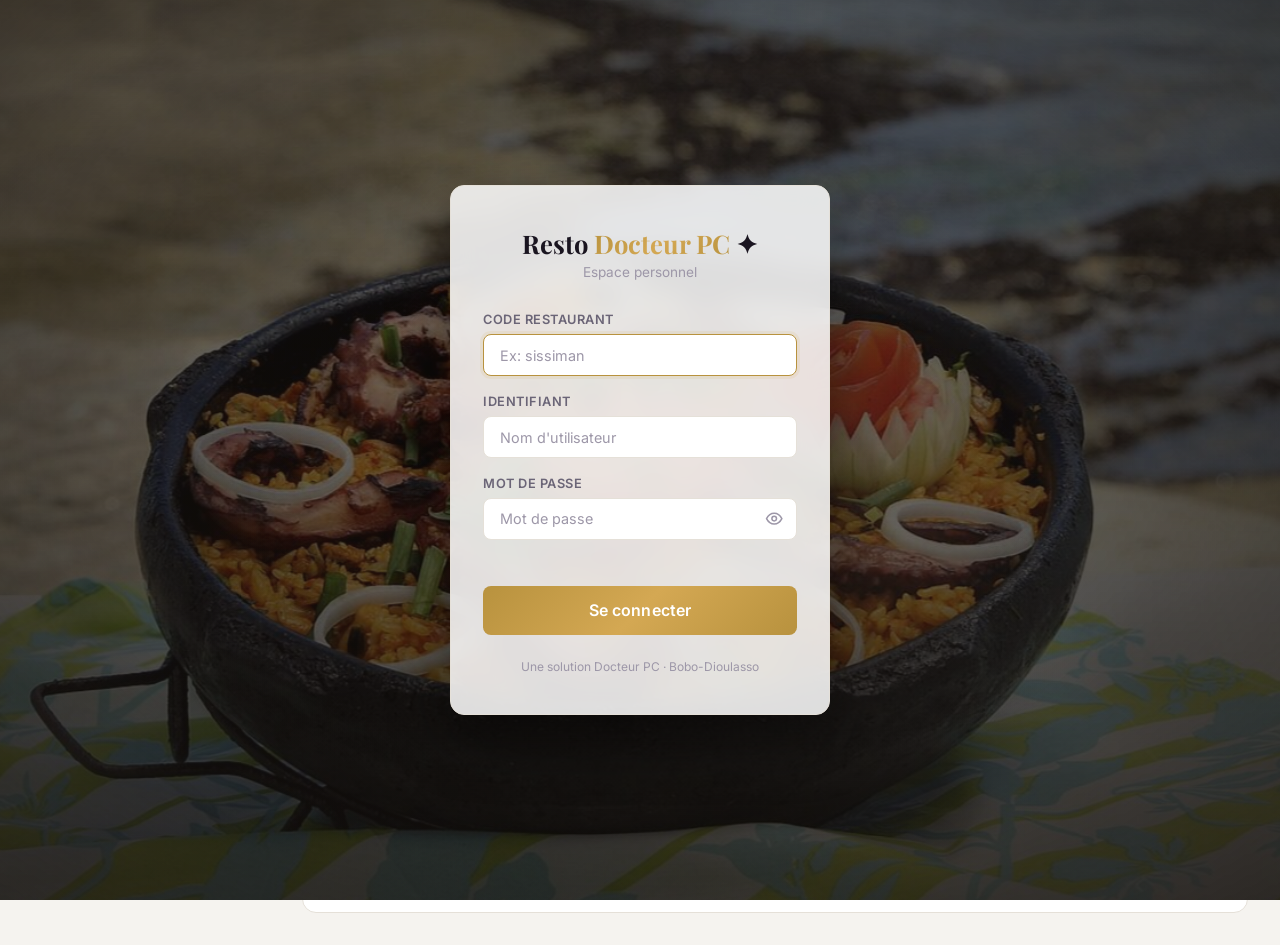
==== index.html @ ed2bbe3a "Add show/hide eye button on password fields Also add a double-clickable launcher for the password re" ====
<!DOCTYPE html>
<html lang="fr">
<head>
    <meta charset="UTF-8">
    <meta name="viewport" content="width=device-width, initial-scale=1.0">
    <title>Resto Docteur PC</title>
    <link rel="preconnect" href="https://fonts.googleapis.com">
    <link rel="preconnect" href="https://fonts.gstatic.com" crossorigin>
    <link href="https://fonts.googleapis.com/css2?family=Playfair+Display:wght@400;600;700;800&family=Inter:wght@300;400;500;600;700;800&display=swap" rel="stylesheet">
    <link rel="stylesheet" href="styles.css?v=20261020d">
</head>
<body>
    <!-- LOGIN -->
    <div class="login-screen" id="loginScreen">
        <div class="login-bg" aria-hidden="true">
            <div class="login-slide"></div>
            <div class="login-slide"></div>
        </div>
        <div class="login-credit" id="loginCredit"></div>
        <div class="login-card">
            <div class="login-logo">
                <h1 id="loginBrand">Resto <span>Docteur PC</span> ✦</h1>
                <p>Espace personnel</p>
            </div>
            <form id="loginForm" onsubmit="return App.auth.login(event)">
                <div class="form-group">
                    <label>Code restaurant</label>
                    <input type="text" id="loginRestaurant" placeholder="Ex: sissiman" autocomplete="organization" autocapitalize="none" spellcheck="false">
                </div>
                <div class="form-group">
                    <label>Identifiant</label>
                    <input type="text" id="loginUser" placeholder="Nom d'utilisateur" required autocomplete="username">
                </div>
                <div class="form-group">
                    <label>Mot de passe</label>
                    <input type="password" id="loginPass" placeholder="Mot de passe" required autocomplete="current-password">
                </div>
                <div class="login-error" id="loginError"></div>
                <button type="submit" class="btn btn-primary btn-large" style="width:100%">Se connecter</button>
            </form>
            <div class="login-footer" id="loginCity">Une solution Docteur PC · Bobo-Dioulasso</div>
        </div>
    </div>

    <aside class="sidebar" id="sidebar">
        <div class="sidebar-header">
            <h1 class="logo" id="sidebarBrand">Resto <span>Docteur PC</span> ✦</h1>
        </div>
        <nav class="sidebar-nav">
            <a href="#" class="nav-item active" data-page="dashboard" data-perm="page.dashboard">
                <svg viewBox="0 0 24 24" fill="none" stroke="currentColor" stroke-width="2"><rect x="3" y="3" width="7" height="7" rx="1"/><rect x="14" y="3" width="7" height="7" rx="1"/><rect x="3" y="14" width="7" height="7" rx="1"/><rect x="14" y="14" width="7" height="7" rx="1"/></svg>
                Tableau de bord
            </a>
            <a href="#" class="nav-item" data-page="tables" data-perm="page.tables">
                <svg viewBox="0 0 24 24" fill="none" stroke="currentColor" stroke-width="2"><circle cx="12" cy="12" r="9"/><path d="M8 12h8M12 8v8"/></svg>
                Tables
            </a>
            <a href="#" class="nav-item" data-page="orders" data-perm="page.orders">
                <svg viewBox="0 0 24 24" fill="none" stroke="currentColor" stroke-width="2"><path d="M9 5H7a2 2 0 00-2 2v12a2 2 0 002 2h10a2 2 0 002-2V7a2 2 0 00-2-2h-2"/><rect x="9" y="3" width="6" height="4" rx="1"/><path d="M9 14l2 2 4-4"/></svg>
                Commandes
            </a>
            <a href="#" class="nav-item" data-page="menu" data-perm="page.menu">
                <svg viewBox="0 0 24 24" fill="none" stroke="currentColor" stroke-width="2"><path d="M3 6h18M3 12h18M3 18h18"/></svg>
                Menu / Carte
            </a>
            <a href="#" class="nav-item" data-page="caisse" data-perm="page.caisse">
                <svg viewBox="0 0 24 24" fill="none" stroke="currentColor" stroke-width="2"><rect x="2" y="4" width="20" height="16" rx="2"/><path d="M2 10h20"/><path d="M6 16h4"/></svg>
                Caisse
            </a>
            <a href="#" class="nav-item" data-page="cuisine" data-perm="page.cuisine">
                <svg viewBox="0 0 24 24" fill="none" stroke="currentColor" stroke-width="2"><path d="M17 8l4 4-4 4"/><path d="M3 12h18"/><path d="M7 8L3 12l4 4"/></svg>
                Cuisine
            </a>
            <a href="#" class="nav-item" data-page="stocks" data-perm="page.stocks">
                <svg viewBox="0 0 24 24" fill="none" stroke="currentColor" stroke-width="2"><path d="M21 8l-9-5-9 5 9 5 9-5z"/><path d="M3 8v8l9 5 9-5V8"/><path d="M12 13v8"/></svg>
                Stocks
            </a>
            <div class="nav-separator"></div>
            <a href="#" class="nav-item" data-page="rapports" data-perm="page.rapports">
                <svg viewBox="0 0 24 24" fill="none" stroke="currentColor" stroke-width="2"><path d="M18 20V10M12 20V4M6 20v-6"/></svg>
                Rapports
            </a>
            <a href="#" class="nav-item" data-page="plateforme" data-perm="page.plateforme">
                <svg viewBox="0 0 24 24" fill="none" stroke="currentColor" stroke-width="2"><rect x="3" y="3" width="7" height="7" rx="1"/><rect x="14" y="3" width="7" height="7" rx="1"/><rect x="3" y="14" width="7" height="7" rx="1"/><path d="M14 17.5h7M17.5 14v7"/></svg>
                Plateforme
            </a>
            <a href="#" class="nav-item" data-page="personnel" data-perm="page.personnel">
                <svg viewBox="0 0 24 24" fill="none" stroke="currentColor" stroke-width="2"><path d="M17 21v-2a4 4 0 00-4-4H5a4 4 0 00-4 4v2"/><circle cx="9" cy="7" r="4"/><path d="M23 21v-2a4 4 0 00-3-3.87"/><path d="M16 3.13a4 4 0 010 7.75"/></svg>
                Personnel
            </a>
        </nav>
        <div class="sidebar-footer">
            <div class="clock" id="clock">--:--:--</div>
            <div class="date" id="date">--</div>
        </div>
    </aside>
    <div class="sidebar-overlay" id="sidebarOverlay"></div>

    <main class="main-content">
        <header class="topbar">
            <button class="menu-toggle" id="menuToggle">
                <svg viewBox="0 0 24 24" fill="none" stroke="currentColor" stroke-width="2"><path d="M3 12h18M3 6h18M3 18h18"/></svg>
            </button>
            <h2 class="page-title" id="pageTitle">Tableau de bord</h2>
            <div class="topbar-actions">
                <span class="badge" id="activeOrdersBadge">0 commandes</span>
                <div class="user-menu" id="userMenu">
                    <button class="user-avatar" id="userAvatar" title="Menu utilisateur">
                        <span id="userInitials">--</span>
                    </button>
                    <div class="user-dropdown" id="userDropdown">
                        <div class="dropdown-user">
                            <svg viewBox="0 0 24 24" fill="none" stroke="currentColor" stroke-width="2"><path d="M20 21v-2a4 4 0 00-4-4H8a4 4 0 00-4 4v2"/><circle cx="12" cy="7" r="4"/></svg>
                            <span id="dropdownUserName">--</span>
                        </div>
                        <div class="dropdown-divider"></div>
                        <div class="dropdown-theme">
                            <button class="theme-btn" data-theme="light" title="Mode jour">
                                <svg viewBox="0 0 24 24" fill="none" stroke="currentColor" stroke-width="2"><circle cx="12" cy="12" r="5"/><path d="M12 1v2M12 21v2M4.22 4.22l1.42 1.42M18.36 18.36l1.42 1.42M1 12h2M21 12h2M4.22 19.78l1.42-1.42M18.36 5.64l1.42-1.42"/></svg>
                            </button>
                            <button class="theme-btn" data-theme="dark" title="Mode nuit">
                                <svg viewBox="0 0 24 24" fill="none" stroke="currentColor" stroke-width="2"><path d="M21 12.79A9 9 0 1111.21 3 7 7 0 0021 12.79z"/></svg>
                            </button>
                            <button class="theme-btn" data-theme="system" title="Automatique">
                                <svg viewBox="0 0 24 24" fill="none" stroke="currentColor" stroke-width="2"><rect x="2" y="3" width="20" height="14" rx="2"/><path d="M8 21h8M12 17v4"/></svg>
                            </button>
                        </div>
                        <div class="dropdown-divider"></div>
                        <button class="dropdown-logout dropdown-action" onclick="App.password.open(false)">
                            <svg viewBox="0 0 24 24" fill="none" stroke="currentColor" stroke-width="2"><rect x="3" y="11" width="18" height="11" rx="2"/><path d="M7 11V7a5 5 0 0110 0v4"/></svg>
                            Changer mon mot de passe
                        </button>
                        <button class="dropdown-logout" onclick="App.auth.logout()">
                            <svg viewBox="0 0 24 24" fill="none" stroke="currentColor" stroke-width="2"><path d="M9 21H5a2 2 0 01-2-2V5a2 2 0 012-2h4"/><polyline points="16 17 21 12 16 7"/><line x1="21" y1="12" x2="9" y2="12"/></svg>
                            Deconnexion
                        </button>
                    </div>
                </div>
            </div>
        </header>
        <div class="sub-banner" id="subBanner" role="status" hidden></div>

        <!-- DASHBOARD -->
        <section class="page active" id="page-dashboard">
            <h2 class="dash-heading">Aujourd'hui <span id="dashDate"></span></h2>
            <div class="kpi-grid" id="dashKpis"></div>

            <h2 class="dash-heading">Service en cours</h2>
            <div class="activity-grid" id="dashActivity"></div>

            <h2 class="dash-heading">Alertes</h2>
            <div class="dash-alerts" id="dashAlerts"></div>

            <div class="dash-charts">
                <div class="panel chart-card">
                    <div class="chart-head">
                        <div>
                            <h3>Chiffre d'affaires et encaissements</h3>
                            <p class="chart-sub">7 derniers jours</p>
                        </div>
                        <button class="chart-toggle" onclick="App.dashboard.toggleTable(this)" aria-pressed="false">Tableau</button>
                    </div>
                    <div class="chart-legend" id="weekLegend"></div>
                    <div class="chart-body" id="chartWeek"></div>
                </div>
                <div class="panel chart-card">
                    <div class="chart-head">
                        <div>
                            <h3>Ventes par heure</h3>
                            <p class="chart-sub">Chiffre d'affaires des commandes, aujourd'hui</p>
                        </div>
                        <button class="chart-toggle" onclick="App.dashboard.toggleTable(this)" aria-pressed="false">Tableau</button>
                    </div>
                    <div class="chart-body" id="chartHours"></div>
                </div>
                <div class="panel chart-card">
                    <div class="chart-head">
                        <div>
                            <h3>Plats les plus vendus</h3>
                            <p class="chart-sub">Quantites, aujourd'hui</p>
                        </div>
                        <button class="chart-toggle" onclick="App.dashboard.toggleTable(this)" aria-pressed="false">Tableau</button>
                    </div>
                    <div class="chart-body" id="chartTopToday"></div>
                </div>
                <div class="panel chart-card">
                    <div class="chart-head">
                        <div>
                            <h3>Encaissements par moyen de paiement</h3>
                            <p class="chart-sub">Net des remboursements, aujourd'hui</p>
                        </div>
                        <button class="chart-toggle" onclick="App.dashboard.toggleTable(this)" aria-pressed="false">Tableau</button>
                    </div>
                    <div class="chart-body" id="chartMethods"></div>
                </div>
            </div>

            <div class="panel" style="margin-top: 1.25rem;">
                <h3 class="panel-title">Commandes recentes</h3>
                <div class="panel-body" id="recentOrders">
                    <p class="empty-state">Aucune commande aujourd'hui</p>
                </div>
            </div>
        </section>

        <!-- TABLES -->
        <section class="page" id="page-tables">
            <div class="page-actions floor-actions">
                <div class="floor-legend" id="floorLegend"></div>
                <div class="floor-buttons">
                    <button class="btn btn-secondary" data-perm="tables.manage" id="floorEditBtn" onclick="App.tables.toggleEdit()">Modifier le plan</button>
                    <button class="btn btn-primary" data-perm="tables.manage" onclick="App.tables.openAddModal()">+ Ajouter une table</button>
                </div>
            </div>
            <p class="floor-edit-hint" id="floorEditHint" hidden>Faites glisser les tables pour les placer comme dans votre salle, puis cliquez sur « Terminer ».</p>
            <div class="floor" id="tablesGrid"></div>

            <aside class="table-drawer" id="tableDrawer" hidden aria-labelledby="drawerTitle">
                <div class="drawer-head">
                    <div>
                        <h3 id="drawerTitle">Table</h3>
                        <span class="drawer-state" id="drawerState"></span>
                    </div>
                    <button class="modal-close" onclick="App.tables.closeDrawer()" aria-label="Fermer">&times;</button>
                </div>
                <div class="drawer-body" id="drawerBody"></div>
            </aside>

            <div class="modal" id="modalTable">
                <div class="modal-content">
                    <div class="modal-header">
                        <h3 id="modalTableTitle">Ajouter une table</h3>
                        <button class="modal-close" onclick="App.tables.closeModal()">&times;</button>
                    </div>
                    <div class="modal-body">
                        <div class="form-group">
                            <label>Numero de table</label>
                            <input type="number" id="tableNumber" min="1" placeholder="Ex: 1">
                        </div>
                        <div class="form-group">
                            <label>Nombre de places</label>
                            <input type="number" id="tableSeats" min="1" max="20" value="4">
                        </div>
                        <div class="form-group">
                            <label>Emplacement</label>
                            <input type="text" id="tableLocation" list="tableZones" maxlength="30" placeholder="Ex: Interieur, Terrasse, VIP">
                            <datalist id="tableZones"></datalist>
                        </div>
                    </div>
                    <div class="modal-footer">
                        <button class="btn btn-secondary" onclick="App.tables.closeModal()">Annuler</button>
                        <button class="btn btn-primary" onclick="App.tables.save()">Enregistrer</button>
                    </div>
                </div>
            </div>
        </section>

        <!-- ORDERS -->
        <section class="page" id="page-orders">
            <div class="page-actions">
                <button class="btn btn-primary" data-perm="orders.create" onclick="App.orders.openNewOrder()">+ Nouvelle commande</button>
                <div class="filter-group">
                    <button class="filter-btn active" data-filter="all" onclick="App.orders.filter('all')">Toutes</button>
                    <button class="filter-btn" data-filter="en_cours" onclick="App.orders.filter('en_cours')">En cours</button>
                    <button class="filter-btn" data-filter="prete" onclick="App.orders.filter('prete')">Pretes</button>
                    <button class="filter-btn" data-filter="servie" onclick="App.orders.filter('servie')">Servies</button>
                </div>
            </div>
            <div class="orders-list" id="ordersList"></div>

        </section>

        <!-- MENU -->
        <section class="page" id="page-menu">
            <div class="page-actions">
                <button class="btn btn-primary" data-perm="menu.manage" onclick="App.menu.openAddModal()">+ Ajouter un plat</button>
                <button class="btn btn-secondary" data-perm="menu.manage" onclick="App.menu.openCategoryModal()">+ Categorie</button>
                <button class="btn btn-secondary" data-perm="menu.manage" onclick="App.menuQr.open()">QR code du menu</button>
            </div>
            <div class="menu-management">
                <div class="menu-cats-sidebar" id="menuCatsSidebar"></div>
                <div class="menu-items-list" id="menuItemsList"></div>
            </div>

            <div class="modal" id="modalMenuItem">
                <div class="modal-content">
                    <div class="modal-header">
                        <h3 id="modalMenuItemTitle">Ajouter un plat</h3>
                        <button class="modal-close" onclick="App.menu.closeItemModal()">&times;</button>
                    </div>
                    <div class="modal-body">
                        <div class="form-group">
                            <label>Nom du plat</label>
                            <input type="text" id="menuItemName" placeholder="Ex: Poulet braise">
                        </div>
                        <div class="form-group">
                            <label>Categorie</label>
                            <select id="menuItemCategory"></select>
                        </div>
                        <div class="form-group">
                            <label>Prix (FCFA)</label>
                            <input type="number" id="menuItemPrice" min="0" step="50" placeholder="Ex: 3500" oninput="App.menu.updateRecipeCost()">
                        </div>
                        <div class="form-group">
                            <label>Description</label>
                            <textarea id="menuItemDesc" rows="2" placeholder="Description du plat..."></textarea>
                        </div>
                        <div class="form-group">
                            <label>Photo</label>
                            <div class="photo-field">
                                <div class="photo-preview" id="menuItemPhotoPreview"></div>
                                <div class="photo-actions">
                                    <label class="btn btn-small btn-secondary">
                                        Choisir une photo
                                        <input type="file" id="menuItemPhotoInput" accept="image/*" hidden onchange="App.menu.pickPhoto(this)">
                                    </label>
                                    <button type="button" class="btn btn-small btn-secondary" id="menuItemPhotoRemove" onclick="App.menu.setPhoto(null)">Retirer</button>
                                </div>
                            </div>
                        </div>
                        <details class="options-editor">
                            <summary>Options du plat (accompagnements, supplements, preferences)</summary>
                            <div class="form-group">
                                <label>Accompagnements au choix (separes par des virgules)</label>
                                <input type="text" id="menuItemSides" placeholder="Ex: Riz, Attieke, Frites, Aloko">
                            </div>
                            <div class="form-group">
                                <label>Supplements payants (nom:prix, separes par des virgules)</label>
                                <input type="text" id="menuItemExtras" placeholder="Ex: Oeuf:200, Fromage:300">
                            </div>
                            <div class="form-group">
                                <label>Preferences de preparation (separees par des virgules)</label>
                                <input type="text" id="menuItemPrefs" placeholder="Ex: Bien cuit, Pimente, Sans oignon">
                            </div>
                        </details>
                        <details class="options-editor" id="recipeEditor">
                            <summary>Recette et cout de revient (ingredients par portion)</summary>
                            <div class="recipe-lines" id="recipeLines"></div>
                            <button type="button" class="btn btn-small btn-secondary" onclick="App.menu.addRecipeLine()">+ Ingredient</button>
                            <div class="recipe-cost" id="recipeCost"></div>
                        </details>
                        <div class="form-group">
                            <label class="checkbox-label">
                                <input type="checkbox" id="menuItemAvailable" checked>
                                Disponible
                            </label>
                        </div>
                    </div>
                    <div class="modal-footer">
                        <button class="btn btn-secondary" onclick="App.menu.closeItemModal()">Annuler</button>
                        <button class="btn btn-primary" onclick="App.menu.saveItem()">Enregistrer</button>
                    </div>
                </div>
            </div>

            <div class="modal" id="modalCategory">
                <div class="modal-content">
                    <div class="modal-header">
                        <h3>Ajouter une categorie</h3>
                        <button class="modal-close" onclick="App.menu.closeCategoryModal()">&times;</button>
                    </div>
                    <div class="modal-body">
                        <div class="form-group">
                            <label>Nom de la categorie</label>
                            <input type="text" id="categoryName" placeholder="Ex: Grillades">
                        </div>
                        <div class="form-group">
                            <label>Icone</label>
                            <div class="icon-picker" id="iconPicker">
                                <span class="icon-option selected" data-icon="🍽️">🍽️</span>
                                <span class="icon-option" data-icon="🍗">🍗</span>
                                <span class="icon-option" data-icon="🐟">🐟</span>
                                <span class="icon-option" data-icon="🥗">🥗</span>
                                <span class="icon-option" data-icon="🍚">🍚</span>
                                <span class="icon-option" data-icon="🥤">🥤</span>
                                <span class="icon-option" data-icon="🍺">🍺</span>
                                <span class="icon-option" data-icon="🍰">🍰</span>
                                <span class="icon-option" data-icon="☕">☕</span>
                                <span class="icon-option" data-icon="🍕">🍕</span>
                            </div>
                        </div>
                    </div>
                    <div class="modal-footer">
                        <button class="btn btn-secondary" onclick="App.menu.closeCategoryModal()">Annuler</button>
                        <button class="btn btn-primary" onclick="App.menu.saveCategory()">Enregistrer</button>
                    </div>
                </div>
            </div>
        </section>

        <!-- CAISSE -->
        <section class="page" id="page-caisse">
            <div class="cash-session-bar" id="cashSessionBar"></div>
            <div class="caisse-summary">
                <div class="caisse-summary-card">
                    <div class="label">A encaisser</div>
                    <div class="value" id="caissePending">0</div>
                </div>
                <div class="caisse-summary-card">
                    <div class="label">Encaisse aujourd'hui</div>
                    <div class="value gold" id="caisseTodayTotal">0 FCFA</div>
                </div>
                <div class="caisse-summary-card">
                    <div class="label">Paiements effectues</div>
                    <div class="value" id="caisseTodayCount">0</div>
                </div>
            </div>
            <div class="caisse-layout">
                <div class="caisse-left">
                    <h3>Commandes a encaisser</h3>
                    <div class="caisse-orders" id="caisseOrders"></div>
                </div>
                <div class="caisse-right">
                    <div class="caisse-ticket" id="caisseTicket">
                        <p class="empty-state">Selectionnez une commande</p>
                    </div>
                    <div class="caisse-actions" id="caisseActions" style="display:none;">
                        <div class="pay-balance" id="payBalance"></div>
                        <div id="payForm">
                            <label class="pay-label">Paiement</label>
                            <div class="pay-lines" id="payLines"></div>
                            <button class="btn btn-small btn-secondary pay-add" id="payAddLine" onclick="App.caisse.addLine()">+ Ajouter un autre moyen de paiement</button>
                            <div class="pay-summary" id="paySummary"></div>
                            <button class="btn btn-primary btn-large" id="payButton" data-perm="payments.create" onclick="App.caisse.processPayment()">Encaisser</button>
                        </div>
                        <div class="pay-prints">
                            <button class="btn btn-secondary" onclick="App.tickets.bill(App.caisse.selectedOrderId)">Imprimer l'addition</button>
                            <button class="btn btn-secondary" id="printReceiptBtn" onclick="App.tickets.receipt(App.caisse.selectedOrderId)">Imprimer le recu</button>
                        </div>
                        <div class="pay-history" id="payHistory"></div>
                    </div>
                </div>
            </div>

            <div class="panel" style="margin-top: 1.5rem;">
                <h3 class="panel-title">Operations du jour</h3>
                <div class="panel-body table-scroll">
                    <table class="data-table" id="paymentsTable">
                        <thead>
                            <tr>
                                <th>Heure</th>
                                <th>Commande</th>
                                <th>Operation</th>
                                <th>Montant</th>
                                <th>Mode</th>
                                <th>Par</th>
                                <th></th>
                            </tr>
                        </thead>
                        <tbody id="paymentsBody"></tbody>
                    </table>
                </div>
            </div>

            <div class="panel" style="margin-top: 1.5rem;" data-perm="cash.history">
                <h3 class="panel-title">Sessions de caisse</h3>
                <div class="panel-body table-scroll">
                    <table class="data-table">
                        <thead>
                            <tr>
                                <th>Caissier</th>
                                <th>Ouverture</th>
                                <th>Cloture</th>
                                <th>Attendu</th>
                                <th>Compte</th>
                                <th>Ecart</th>
                                <th></th>
                            </tr>
                        </thead>
                        <tbody id="cashSessionsBody"></tbody>
                    </table>
                </div>
            </div>

            <div class="modal" id="modalCloseCash">
                <div class="modal-content">
                    <div class="modal-header">
                        <h3>Cloture de caisse</h3>
                        <button class="modal-close" onclick="App.cash.closeModal()">&times;</button>
                    </div>
                    <div class="modal-body">
                        <div class="close-recap" id="closeRecap"></div>
                        <div class="form-group">
                            <label>Especes comptees dans le tiroir (FCFA)</label>
                            <input type="number" id="closeCounted" min="0" step="25" inputmode="numeric" oninput="App.cash.updateDiff()">
                        </div>
                        <div class="close-diff" id="closeDiff"></div>
                        <div class="form-group">
                            <label>Commentaire (obligatoire en cas d'ecart)</label>
                            <textarea id="closeNote" rows="2" maxlength="300" placeholder="Ex: billet de 500 manquant"></textarea>
                        </div>
                    </div>
                    <div class="modal-footer">
                        <button class="btn btn-secondary" onclick="App.cash.closeModal()">Annuler</button>
                        <button class="btn btn-primary" id="closeCashBtn" onclick="App.cash.close()">Cloturer la caisse</button>
                    </div>
                </div>
            </div>

            <div class="modal" id="modalRefund">
                <div class="modal-content">
                    <div class="modal-header">
                        <h3>Rembourser un paiement</h3>
                        <button class="modal-close" onclick="App.caisse.closeRefund()">&times;</button>
                    </div>
                    <div class="modal-body">
                        <p class="refund-info" id="refundInfo"></p>
                        <div class="form-group">
                            <label>Montant a rembourser (FCFA)</label>
                            <input type="number" id="refundAmount" min="1" step="25" inputmode="numeric">
                        </div>
                        <div class="form-group">
                            <label>Motif (obligatoire)</label>
                            <input type="text" id="refundReason" maxlength="200" placeholder="Ex: plat renvoye, erreur de saisie...">
                        </div>
                    </div>
                    <div class="modal-footer">
                        <button class="btn btn-secondary" onclick="App.caisse.closeRefund()">Annuler</button>
                        <button class="btn btn-danger" id="refundBtn" onclick="App.caisse.submitRefund()">Rembourser</button>
                    </div>
                </div>
            </div>
        </section>

        <!-- CUISINE -->
        <section class="page" id="page-cuisine">
            <div class="kitchen-bar">
                <div class="kitchen-bar-left">
                    <strong class="kitchen-clock" id="kitchenClock">--:--</strong>
                    <span class="kitchen-conn" id="kitchenConn" role="status" aria-live="polite"></span>
                </div>
                <div class="kitchen-counts">
                    <span class="kc-new"><b id="cuisineNew">0</b> nouvelle(s)</span>
                    <span class="kc-prep"><b id="cuisinePrep">0</b> en preparation</span>
                    <span class="kc-ready"><b id="cuisineReady">0</b> prete(s)</span>
                </div>
                <div class="kitchen-bar-actions">
                    <button class="btn btn-secondary" id="kitchenSoundBtn" onclick="App.cuisine.toggleSound()" aria-pressed="true">Son : active</button>
                    <button class="btn btn-primary kitchen-enter" onclick="App.cuisine.enterKitchenMode(true)">Mode ecran cuisine</button>
                    <button class="btn btn-secondary kitchen-exit" onclick="App.cuisine.exitKitchenMode()">Quitter l'ecran cuisine</button>
                </div>
            </div>
            <div class="kitchen-board" id="cuisineBoard"></div>
        </section>

        <!-- STOCKS -->
        <section class="page" id="page-stocks">
            <div class="stock-summary" id="stockSummary"></div>
            <div class="stock-tabs" role="tablist">
                <button class="stock-tab active" role="tab" data-tab="etat" onclick="App.stocks.setTab('etat')">Etat du stock</button>
                <button class="stock-tab" role="tab" data-tab="achats" onclick="App.stocks.setTab('achats')">Achats</button>
                <button class="stock-tab" role="tab" data-tab="inventaires" onclick="App.stocks.setTab('inventaires')">Inventaires</button>
            </div>

            <div class="stock-pane" data-pane="etat">
                <div class="page-actions">
                    <input type="search" class="stock-search" id="stockSearch" placeholder="Rechercher un ingredient..." oninput="App.stocks.renderList()" aria-label="Rechercher un ingredient">
                    <button class="btn btn-primary" data-perm="stock.manage" onclick="App.stocks.openIngredient()">+ Ingredient</button>
                </div>
                <div class="panel"><div class="panel-body table-scroll stock-table-wrap">
                    <table class="data-table">
                        <thead><tr><th>Ingredient</th><th>Stock</th><th>Seuil</th><th>Etat</th><th>Cout moyen</th><th>Valeur</th><th></th></tr></thead>
                        <tbody id="stockBody"></tbody>
                    </table>
                </div></div>
            </div>

            <div class="stock-pane" data-pane="achats" hidden>
                <div class="page-actions">
                    <button class="btn btn-primary" data-perm="stock.purchase" onclick="App.stocks.openPurchase()">+ Nouvel achat</button>
                </div>
                <div class="panel"><div class="panel-body table-scroll stock-table-wrap">
                    <table class="data-table">
                        <thead><tr><th>Date</th><th>Fournisseur</th><th>Articles</th><th>Total</th><th>Saisi par</th></tr></thead>
                        <tbody id="purchasesBody"></tbody>
                    </table>
                </div></div>
            </div>

            <div class="stock-pane" data-pane="inventaires" hidden>
                <div class="page-actions">
                    <button class="btn btn-primary" data-perm="stock.inventory" onclick="App.stocks.openInventory()">Nouvel inventaire</button>
                </div>
                <div class="panel"><div class="panel-body table-scroll stock-table-wrap">
                    <table class="data-table">
                        <thead><tr><th>Date</th><th>Par</th><th>Ingredients comptes</th><th>Ecarts</th><th>Valeur des ecarts</th><th></th></tr></thead>
                        <tbody id="inventoriesBody"></tbody>
                    </table>
                </div></div>
            </div>

            <div class="modal" id="modalIngredient">
                <div class="modal-content">
                    <div class="modal-header">
                        <h3 id="ingredientTitle">Nouvel ingredient</h3>
                        <button class="modal-close" onclick="App.stocks.closeModal('modalIngredient')">&times;</button>
                    </div>
                    <div class="modal-body">
                        <div class="form-group"><label>Nom</label><input type="text" id="ingName" maxlength="60" placeholder="Ex: Poulet, Riz, Huile"></div>
                        <div class="form-group"><label>Unite</label>
                            <input type="text" id="ingUnit" list="ingUnits" maxlength="15" placeholder="Ex: kg">
                            <datalist id="ingUnits"><option value="kg"><option value="g"><option value="L"><option value="cl"><option value="piece"><option value="bouteille"><option value="sachet"><option value="boite"></datalist>
                        </div>
                        <div class="form-group"><label>Seuil d'alerte (stock bas)</label><input type="number" id="ingThreshold" min="0" step="any" placeholder="Ex: 5"></div>
                        <p class="form-hint">Le stock de depart se saisit par un achat ou un inventaire.</p>
                    </div>
                    <div class="modal-footer">
                        <button class="btn btn-danger" id="ingDelete" onclick="App.stocks.deleteIngredient()">Supprimer</button>
                        <button class="btn btn-secondary" onclick="App.stocks.closeModal('modalIngredient')">Annuler</button>
                        <button class="btn btn-primary" onclick="App.stocks.saveIngredient()">Enregistrer</button>
                    </div>
                </div>
            </div>

            <div class="modal modal-large" id="modalPurchase">
                <div class="modal-content">
                    <div class="modal-header">
                        <h3>Nouvel achat</h3>
                        <button class="modal-close" onclick="App.stocks.closeModal('modalPurchase')">&times;</button>
                    </div>
                    <div class="modal-body">
                        <div class="form-row-2">
                            <div class="form-group"><label>Fournisseur</label><input type="text" id="purSupplier" list="purSuppliers" maxlength="80" placeholder="Ex: Marche de Bobo"><datalist id="purSuppliers"></datalist></div>
                            <div class="form-group"><label>Date</label><input type="date" id="purDate"></div>
                        </div>
                        <div class="pur-lines" id="purLines"></div>
                        <button class="btn btn-small btn-secondary" onclick="App.stocks.addPurchaseLine()">+ Ajouter une ligne</button>
                        <div class="pur-total">Total : <strong id="purTotal">0 FCFA</strong></div>
                        <div class="form-group"><label>Note (facultatif)</label><input type="text" id="purNote" maxlength="200" placeholder="Ex: facture 123"></div>
                    </div>
                    <div class="modal-footer">
                        <button class="btn btn-secondary" onclick="App.stocks.closeModal('modalPurchase')">Annuler</button>
                        <button class="btn btn-primary" id="purSave" onclick="App.stocks.savePurchase()">Enregistrer l'achat</button>
                    </div>
                </div>
            </div>

            <div class="modal" id="modalLoss">
                <div class="modal-content">
                    <div class="modal-header">
                        <h3 id="lossTitle">Declarer une perte</h3>
                        <button class="modal-close" onclick="App.stocks.closeModal('modalLoss')">&times;</button>
                    </div>
                    <div class="modal-body">
                        <div class="form-group"><label id="lossQtyLabel">Quantite perdue</label><input type="number" id="lossQty" min="0" step="any"></div>
                        <div class="form-group"><label>Motif</label><input type="text" id="lossReason" maxlength="150" placeholder="Ex: perime, renverse, abime"></div>
                    </div>
                    <div class="modal-footer">
                        <button class="btn btn-secondary" onclick="App.stocks.closeModal('modalLoss')">Annuler</button>
                        <button class="btn btn-danger" id="lossSave" onclick="App.stocks.saveLoss()">Enregistrer la perte</button>
                    </div>
                </div>
            </div>

            <div class="modal modal-large" id="modalInventory">
                <div class="modal-content">
                    <div class="modal-header">
                        <h3 id="invTitle">Inventaire</h3>
                        <button class="modal-close" onclick="App.stocks.closeModal('modalInventory')">&times;</button>
                    </div>
                    <div class="modal-body" id="invBody"></div>
                    <div class="modal-footer" id="invFooter">
                        <span class="inv-total" id="invTotal"></span>
                        <button class="btn btn-secondary" onclick="App.stocks.closeModal('modalInventory')">Annuler</button>
                        <button class="btn btn-primary" id="invSave" onclick="App.stocks.saveInventory()">Valider l'inventaire</button>
                    </div>
                </div>
            </div>

            <div class="modal modal-large" id="modalMoves">
                <div class="modal-content">
                    <div class="modal-header">
                        <h3 id="movesTitle">Historique</h3>
                        <button class="modal-close" onclick="App.stocks.closeModal('modalMoves')">&times;</button>
                    </div>
                    <div class="modal-body table-scroll" id="movesBody"></div>
                </div>
            </div>
        </section>

        <!-- RAPPORTS -->
        <section class="page" id="page-rapports">
            <div class="report-bar">
                <div class="stock-tabs report-tabs" role="tablist">
                    <button class="stock-tab active" role="tab" data-report="jour" onclick="App.rapports.setType('jour')">Journalier</button>
                    <button class="stock-tab" role="tab" data-report="semaine" onclick="App.rapports.setType('semaine')">Hebdomadaire</button>
                    <button class="stock-tab" role="tab" data-report="mois" onclick="App.rapports.setType('mois')">Mensuel</button>
                    <button class="stock-tab" role="tab" data-report="stocks" onclick="App.rapports.setType('stocks')">Stocks</button>
                    <button class="stock-tab" role="tab" data-report="caisse" onclick="App.rapports.setType('caisse')">Caisse</button>
                </div>
                <div class="report-controls">
                    <label class="report-period">
                        <span id="reportPeriodLabel">Jour</span>
                        <input type="date" id="reportDate" onchange="App.rapports.setPeriod(this.value)">
                        <input type="month" id="reportMonth" onchange="App.rapports.setPeriod(this.value)" hidden>
                    </label>
                    <button class="btn btn-secondary" onclick="App.rapports.exportPdf()">Exporter PDF</button>
                    <button class="btn btn-primary" onclick="App.rapports.exportExcel()">Exporter Excel</button>
                </div>
            </div>
            <div class="report" id="reportView"><p class="empty-state">Chargement...</p></div>
        </section>

        <!-- PLATEFORME (Docteur PC) -->
        <section class="page" id="page-plateforme">
            <div class="stock-summary" id="platSummary"></div>
            <div class="page-actions">
                <input type="search" class="stock-search" id="platSearch" placeholder="Rechercher un restaurant..." oninput="App.plateforme.render()" aria-label="Rechercher un restaurant">
                <button class="btn btn-primary" onclick="App.plateforme.openCreate()">+ Nouveau restaurant</button>
            </div>
            <div class="panel"><div class="panel-body table-scroll stock-table-wrap">
                <table class="data-table">
                    <thead><tr><th>Restaurant</th><th>Code</th><th>Formule</th><th>Abonnement</th><th>Echeance</th><th>Personnel</th><th>Activite (30 j)</th><th></th></tr></thead>
                    <tbody id="platBody"><tr><td colspan="8" class="empty-cell">Chargement...</td></tr></tbody>
                </table>
            </div></div>

            <div class="modal" id="modalPlatCreate">
                <div class="modal-content">
                    <div class="modal-header">
                        <h3>Nouveau restaurant</h3>
                        <button class="modal-close" onclick="App.plateforme.close('modalPlatCreate')">&times;</button>
                    </div>
                    <div class="modal-body" id="platCreateBody">
                        <div class="form-group"><label>Nom du restaurant</label><input type="text" id="pcName" maxlength="80" placeholder="Ex: Maquis Chez Awa" oninput="App.plateforme.suggestSlug()"></div>
                        <div class="form-row-2">
                            <div class="form-group"><label>Ville</label><input type="text" id="pcCity" maxlength="80" placeholder="Ex: Ouagadougou"></div>
                            <div class="form-group"><label>Telephone</label><input type="tel" id="pcPhone" maxlength="30" placeholder="Ex: 70 00 00 00"></div>
                        </div>
                        <div class="form-group"><label>Code restaurant (connexion et menu)</label><input type="text" id="pcSlug" maxlength="32" placeholder="ex: chez-awa" autocapitalize="none" spellcheck="false"></div>
                        <div class="form-row-2">
                            <div class="form-group"><label>Formule</label><select id="pcPlan"></select></div>
                            <div class="form-group"><label>Periode d'essai (jours)</label><input type="number" id="pcTrial" min="0" max="90" value="14"></div>
                        </div>
                        <div class="plat-sep">Compte du proprietaire</div>
                        <div class="form-row-2">
                            <div class="form-group"><label>Nom complet</label><input type="text" id="pcOwnerName" maxlength="60"></div>
                            <div class="form-group"><label>Identifiant</label><input type="text" id="pcOwnerUser" maxlength="32" value="admin" autocapitalize="none" spellcheck="false"></div>
                        </div>
                        <div class="form-group"><label>Mot de passe provisoire (a changer a la 1re connexion)</label><input type="text" id="pcOwnerPass" maxlength="64"></div>
                    </div>
                    <div class="modal-footer" id="platCreateFooter">
                        <button class="btn btn-secondary" onclick="App.plateforme.close('modalPlatCreate')">Annuler</button>
                        <button class="btn btn-primary" id="pcSave" onclick="App.plateforme.create()">Creer le restaurant</button>
                    </div>
                </div>
            </div>

            <div class="modal" id="modalPlatPay">
                <div class="modal-content">
                    <div class="modal-header">
                        <h3 id="ppTitle">Enregistrer un paiement</h3>
                        <button class="modal-close" onclick="App.plateforme.close('modalPlatPay')">&times;</button>
                    </div>
                    <div class="modal-body">
                        <p class="form-hint" id="ppInfo"></p>
                        <div class="form-row-2">
                            <div class="form-group"><label>Duree payee</label>
                                <select id="ppMonths"><option value="1">1 mois</option><option value="3">3 mois</option><option value="6">6 mois</option><option value="12">12 mois</option></select>
                            </div>
                            <div class="form-group"><label>Montant recu (FCFA)</label><input type="number" id="ppAmount" min="0" step="500"></div>
                        </div>
                        <div class="form-group"><label>Formule</label><select id="ppPlan"></select></div>
                        <div class="form-group"><label>Note (moyen de paiement, reference)</label><input type="text" id="ppNote" maxlength="200" placeholder="Ex: Orange Money, ref 12345"></div>
                        <p class="form-hint" id="ppNew"></p>
                    </div>
                    <div class="modal-footer">
                        <button class="btn btn-secondary" onclick="App.plateforme.close('modalPlatPay')">Annuler</button>
                        <button class="btn btn-primary" id="ppSave" onclick="App.plateforme.pay()">Enregistrer</button>
                    </div>
                </div>
            </div>

            <div class="modal" id="modalPlatEdit">
                <div class="modal-content">
                    <div class="modal-header">
                        <h3>Modifier le restaurant</h3>
                        <button class="modal-close" onclick="App.plateforme.close('modalPlatEdit')">&times;</button>
                    </div>
                    <div class="modal-body">
                        <div class="form-group"><label>Nom</label><input type="text" id="peName" maxlength="80"></div>
                        <div class="form-row-2">
                            <div class="form-group"><label>Ville</label><input type="text" id="peCity" maxlength="80"></div>
                            <div class="form-group"><label>Telephone</label><input type="tel" id="pePhone" maxlength="30"></div>
                        </div>
                        <div class="form-group"><label>Formule</label><select id="pePlan"></select></div>
                        <div class="form-group"><label>Notes internes</label><textarea id="peNotes" rows="2" maxlength="300"></textarea></div>
                    </div>
                    <div class="modal-footer">
                        <button class="btn btn-secondary" onclick="App.plateforme.close('modalPlatEdit')">Annuler</button>
                        <button class="btn btn-primary" onclick="App.plateforme.saveEdit()">Enregistrer</button>
                    </div>
                </div>
            </div>

            <div class="modal modal-large" id="modalPlatEvents">
                <div class="modal-content">
                    <div class="modal-header">
                        <h3 id="pvTitle">Historique</h3>
                        <button class="modal-close" onclick="App.plateforme.close('modalPlatEvents')">&times;</button>
                    </div>
                    <div class="modal-body table-scroll" id="pvBody"></div>
                </div>
            </div>
        </section>

        <!-- PERSONNEL -->
        <section class="page" id="page-personnel">
            <div class="page-actions">
                <button class="btn btn-primary" data-perm="staff.manage" onclick="App.personnel.openModal()">+ Ajouter un membre</button>
            </div>
            <div class="personnel-grid" id="personnelGrid" data-perm="staff.manage"></div>

            <div class="audit-panel roles-panel" data-perm="staff.manage">
                <div class="audit-header">
                    <h3>Roles et permissions</h3>
                    <div class="roles-actions">
                        <button class="btn btn-small btn-secondary" id="rolesReset" onclick="App.roles.resetDefaults()">Valeurs par defaut</button>
                        <button class="btn btn-small btn-primary" id="rolesSave" onclick="App.roles.save()">Enregistrer</button>
                    </div>
                </div>
                <p class="roles-hint" id="rolesHint"></p>
                <div class="table-scroll" id="rolesMatrix"><p class="empty-state">Chargement...</p></div>
            </div>

            <div class="audit-panel" data-perm="audit.view">
                <div class="audit-header">
                    <h3>Journal d'activite</h3>
                    <button class="btn btn-small btn-secondary" onclick="App.audit.load()">Actualiser</button>
                </div>
                <div class="audit-list" id="auditList"><p class="empty-state">Chargement...</p></div>
            </div>

            <div class="modal" id="modalPersonnel">
                <div class="modal-content">
                    <div class="modal-header">
                        <h3 id="modalPersonnelTitle">Ajouter un membre</h3>
                        <button class="modal-close" onclick="App.personnel.closeModal()">&times;</button>
                    </div>
                    <div class="modal-body">
                        <div class="form-group">
                            <label>Nom complet</label>
                            <input type="text" id="staffName" placeholder="Ex: Moussa Traore">
                        </div>
                        <div class="form-group">
                            <label>Identifiant</label>
                            <input type="text" id="staffUsername" placeholder="Ex: moussa">
                        </div>
                        <div class="form-group">
                            <label>Mot de passe</label>
                            <input type="password" id="staffPassword" placeholder="Mot de passe" autocomplete="new-password">
                        </div>
                        <div class="form-group">
                            <label>Role</label>
                            <select id="staffRole">
                                <option value="serveur">Serveur</option>
                                <option value="caissier">Caissier</option>
                                <option value="cuisinier">Cuisinier</option>
                                <option value="stock">Gestionnaire de stock</option>
                                <option value="comptable">Comptable</option>
                                <option value="gerant">Gerant</option>
                                <option value="proprietaire">Proprietaire</option>
                            </select>
                        </div>
                    </div>
                    <div class="modal-footer">
                        <button class="btn btn-secondary" onclick="App.personnel.closeModal()">Annuler</button>
                        <button class="btn btn-primary" onclick="App.personnel.save()">Enregistrer</button>
                    </div>
                </div>
            </div>
        </section>
    </main>

    <div class="modal" id="modalPassword" data-locked="false">
        <div class="modal-content">
            <div class="modal-header">
                <h3>Changer mon mot de passe</h3>
                <button class="modal-close" id="passwordClose" onclick="App.password.close()">&times;</button>
            </div>
            <form class="modal-body" id="passwordForm" onsubmit="return App.password.submit(event)">
                <p class="password-notice" id="passwordNotice">Pour securiser votre compte, choisissez un mot de passe personnel avant de continuer.</p>
                <div class="form-group">
                    <label>Mot de passe actuel</label>
                    <input type="password" id="pwCurrent" required autocomplete="current-password">
                </div>
                <div class="form-group">
                    <label>Nouveau mot de passe (8 caracteres min.)</label>
                    <input type="password" id="pwNext" required minlength="8" autocomplete="new-password">
                </div>
                <div class="form-group">
                    <label>Confirmer le nouveau mot de passe</label>
                    <input type="password" id="pwConfirm" required minlength="8" autocomplete="new-password">
                </div>
                <div class="login-error" id="passwordError"></div>
                <button type="submit" class="btn btn-primary btn-large" style="width:100%">Enregistrer</button>
            </form>
        </div>
    </div>

    <div class="pos" id="pos" hidden>
        <header class="pos-top">
            <button class="pos-back" onclick="App.pos.close()" aria-label="Fermer la prise de commande">
                <svg viewBox="0 0 24 24" fill="none" stroke="currentColor" stroke-width="2"><path d="M15 18l-6-6 6-6"/></svg>
            </button>
            <div class="pos-title">
                <strong id="posTitle">Nouvelle commande</strong>
                <span id="posSubtitle">Choisissez une table</span>
            </div>
            <div class="pos-tables" id="posTables" role="listbox" aria-label="Table"></div>
        </header>
        <div class="pos-body">
            <section class="pos-menu">
                <div class="pos-filters">
                    <input type="search" id="posSearch" placeholder="Rechercher un plat..." oninput="App.pos.search(this.value)" aria-label="Rechercher un plat">
                    <div class="pos-cats" id="posCats"></div>
                </div>
                <div class="pos-grid" id="posGrid"></div>
            </section>
            <aside class="pos-cart" id="posCart">
                <div class="pos-cart-head">
                    <strong>Panier</strong>
                    <div class="pos-covers">
                        <span>Couverts</span>
                        <button onclick="App.pos.setCovers(-1)" aria-label="Moins de couverts">−</button>
                        <span id="posCovers">1</span>
                        <button onclick="App.pos.setCovers(1)" aria-label="Plus de couverts">+</button>
                    </div>
                    <button class="pos-cart-hide" onclick="App.pos.toggleCart(false)" aria-label="Fermer le panier">&times;</button>
                </div>
                <div class="pos-existing" id="posExisting"></div>
                <div class="pos-lines" id="posLines"></div>
                <textarea id="posNote" rows="2" maxlength="200" placeholder="Note pour la cuisine (facultatif)"></textarea>
                <div class="pos-total"><span>Total</span><strong id="posTotal">0 FCFA</strong></div>
                <label class="pos-print"><input type="checkbox" id="posPrintKitchen" onchange="App.pos.rememberPrint(this.checked)"> Imprimer le ticket cuisine</label>
                <button class="btn btn-primary btn-large pos-send" id="posSend" onclick="App.pos.send()">Envoyer en cuisine</button>
            </aside>
        </div>
        <button class="pos-cart-bar" id="posCartBar" onclick="App.pos.toggleCart(true)">
            <span id="posCartBarCount">Panier vide</span>
            <strong id="posCartBarTotal">0 FCFA</strong>
        </button>
    </div>

    <div class="modal" id="modalItemOptions">
        <div class="modal-content">
            <div class="modal-header">
                <h3 id="optTitle">Options</h3>
                <button class="modal-close" onclick="App.pos.closeOptions()">&times;</button>
            </div>
            <div class="modal-body" id="optBody"></div>
            <div class="modal-footer opt-footer">
                <div class="pos-qty">
                    <button onclick="App.pos.optQty(-1)" aria-label="Moins">−</button>
                    <span id="optQty">1</span>
                    <button onclick="App.pos.optQty(1)" aria-label="Plus">+</button>
                </div>
                <button class="btn btn-primary" id="optAdd" onclick="App.pos.confirmOptions()">Ajouter</button>
            </div>
        </div>
    </div>

    <div class="modal" id="modalMenuQr">
        <div class="modal-content">
            <div class="modal-header">
                <h3>Menu numerique</h3>
                <button class="modal-close" onclick="App.menuQr.close()">&times;</button>
            </div>
            <div class="modal-body menu-qr-body">
                <p class="form-hint">Les clients scannent ce code avec l'appareil photo de leur telephone pour voir le menu, les prix et les plats disponibles. Le menu se met a jour automatiquement.</p>
                <div class="menu-qr-preview" id="menuQrPreview"></div>
                <div class="menu-qr-link">
                    <input type="text" id="menuQrUrl" readonly aria-label="Lien du menu">
                    <button class="btn btn-secondary" onclick="App.menuQr.copy()">Copier</button>
                    <button class="btn btn-secondary" onclick="App.menuQr.preview()">Ouvrir</button>
                </div>
                <div class="menu-qr-actions">
                    <button class="btn btn-primary" onclick="App.menuQr.printPoster()">Imprimer l'affiche (A4)</button>
                    <button class="btn btn-secondary" onclick="App.menuQr.printTables()">Imprimer un QR par table</button>
                </div>
            </div>
        </div>
    </div>

    <div class="viz-tip" id="vizTip" role="tooltip" hidden></div>
    <div id="printArea" aria-hidden="true"></div>

    <script src="app.js?v=20261020d"></script>
</body>
</html>
---- styles.css ----
@import url('https://fonts.googleapis.com/css2?family=Playfair+Display:wght@400;600;700;800&family=Inter:wght@300;400;500;600;700;800&display=swap');

:root {
    --bg: #f5f3ef;
    --bg-secondary: #ffffff;
    --surface: #ffffff;
    --surface-hover: #f9f7f4;
    --surface-light: #f0ede8;
    --sidebar-bg: linear-gradient(180deg, #1a1520 0%, #0d0b12 100%);
    --text: #1a1520;
    --text-secondary: #6b6577;
    --text-muted: #9d97a8;
    --border: #e5e0d8;
    --border-light: #ebe7e0;
    --gold: #b8923e;
    --gold-light: #d4a853;
    --gold-dark: #9a7a30;
    --gold-glow: rgba(184, 146, 62, 0.12);
    --gold-gradient: linear-gradient(135deg, #b8923e 0%, #d4a853 50%, #b8923e 100%);
    --primary: #b8923e;
    --primary-hover: #d4a853;
    --success: #16a34a;
    --success-bg: rgba(22, 163, 74, 0.08);
    --warning: #d97706;
    --warning-bg: rgba(217, 119, 6, 0.08);
    --danger: #dc2626;
    --danger-bg: rgba(220, 38, 38, 0.06);
    --info: #2563eb;
    --info-bg: rgba(37, 99, 235, 0.06);
    --shadow: 0 1px 4px rgba(0,0,0,0.06), 0 2px 8px rgba(0,0,0,0.04);
    --shadow-lg: 0 4px 16px rgba(0,0,0,0.08), 0 8px 32px rgba(0,0,0,0.04);
    --shadow-gold: 0 4px 16px rgba(184, 146, 62, 0.15);
    --radius: 14px;
    --radius-sm: 8px;
    --font: 'Inter', system-ui, -apple-system, sans-serif;
    --font-display: 'Playfair Display', Georgia, serif;
}

* { margin: 0; padding: 0; box-sizing: border-box; }

body {
    font-family: var(--font);
    background: var(--bg);
    color: var(--text);
    display: flex;
    min-height: 100vh;
    overflow-x: hidden;
    -webkit-font-smoothing: antialiased;
}

::-webkit-scrollbar { width: 6px; }
::-webkit-scrollbar-track { background: transparent; }
::-webkit-scrollbar-thumb { background: rgba(184, 146, 62, 0.25); border-radius: 3px; }
::-webkit-scrollbar-thumb:hover { background: rgba(184, 146, 62, 0.45); }

/* SIDEBAR */
.sidebar {
    width: 270px;
    background: var(--sidebar-bg);
    display: flex;
    flex-direction: column;
    position: fixed;
    top: 0;
    left: 0;
    bottom: 0;
    z-index: 100;
    transition: transform 0.4s cubic-bezier(0.4, 0, 0.2, 1);
    border-right: 1px solid rgba(255, 215, 140, 0.08);
}

.sidebar-header {
    padding: 1.75rem 1.5rem;
    border-bottom: 1px solid rgba(255, 215, 140, 0.08);
    text-align: center;
}

.logo {
    font-family: var(--font-display);
    font-size: 1.5rem;
    color: #f0ece4;
    font-weight: 700;
    letter-spacing: 0.02em;
}

.logo span {
    background: linear-gradient(135deg, #d4a853 0%, #f0d890 50%, #d4a853 100%);
    -webkit-background-clip: text;
    -webkit-text-fill-color: transparent;
    background-clip: text;
    font-weight: 800;
}

.sidebar-nav {
    flex: 1;
    padding: 1.25rem 0.75rem;
    display: flex;
    flex-direction: column;
    gap: 4px;
}

.nav-item {
    display: flex;
    align-items: center;
    gap: 12px;
    padding: 0.8rem 1.15rem;
    color: #9d97a8;
    text-decoration: none;
    border-radius: var(--radius-sm);
    font-size: 0.9rem;
    font-weight: 500;
    transition: all 0.25s ease;
    position: relative;
    letter-spacing: 0.01em;
}

.nav-item svg {
    width: 20px;
    height: 20px;
    flex-shrink: 0;
    opacity: 0.7;
    transition: opacity 0.25s;
}

.nav-item:hover {
    background: rgba(212, 168, 83, 0.06);
    color: #e8c878;
}

.nav-item:hover svg {
    opacity: 1;
}

.nav-item.active {
    background: linear-gradient(135deg, rgba(212, 168, 83, 0.15), rgba(212, 168, 83, 0.08));
    color: #d4a853;
    font-weight: 600;
    border: 1px solid rgba(212, 168, 83, 0.2);
}

.nav-item.active svg {
    opacity: 1;
    stroke: #d4a853;
}

.nav-item.active::before {
    content: '';
    position: absolute;
    left: 0;
    top: 50%;
    transform: translateY(-50%);
    width: 3px;
    height: 60%;
    background: linear-gradient(135deg, #d4a853, #f0d890);
    border-radius: 0 3px 3px 0;
}

.sidebar-footer {
    padding: 1.5rem;
    border-top: 1px solid rgba(255, 215, 140, 0.08);
    text-align: center;
    background: rgba(212, 168, 83, 0.03);
}

.clock {
    font-size: 1.75rem;
    font-weight: 300;
    color: #d4a853;
    font-variant-numeric: tabular-nums;
    letter-spacing: 0.05em;
}

.date {
    color: #9d97a8;
    font-size: 0.8rem;
    margin-top: 4px;
    text-transform: capitalize;
    letter-spacing: 0.03em;
}

/* MAIN */
.main-content {
    flex: 1;
    min-width: 0;
    margin-left: 270px;
    display: flex;
    flex-direction: column;
    min-height: 100vh;
}

.topbar {
    background: rgba(255, 255, 255, 0.85);
    backdrop-filter: blur(20px);
    -webkit-backdrop-filter: blur(20px);
    padding: 1rem 2rem;
    display: flex;
    align-items: center;
    gap: 1rem;
    border-bottom: 1px solid var(--border);
    position: sticky;
    top: 0;
    z-index: 50;
}

.menu-toggle {
    display: none;
    background: none;
    border: none;
    cursor: pointer;
    padding: 0.25rem;
    color: var(--text);
}

.menu-toggle svg {
    width: 24px;
    height: 24px;
}

.page-title {
    font-family: var(--font-display);
    font-size: 1.4rem;
    font-weight: 600;
    flex: 1;
    color: var(--text);
    letter-spacing: 0.01em;
}

.topbar-actions {
    display: flex;
    align-items: center;
    gap: 0.75rem;
    flex-shrink: 0;
}

.badge {
    background: linear-gradient(135deg, rgba(212, 168, 83, 0.2), rgba(212, 168, 83, 0.1));
    color: var(--gold);
    padding: 0.4rem 1rem;
    border-radius: 20px;
    font-size: 0.8rem;
    font-weight: 600;
    border: 1px solid rgba(212, 168, 83, 0.2);
    letter-spacing: 0.02em;
    white-space: nowrap;
}

/* PAGES */
.page {
    display: none;
    padding: 2rem;
    flex: 1;
}

.page.active {
    display: block;
    animation: pageIn 0.35s ease;
}

@keyframes pageIn {
    from { opacity: 0; transform: translateY(8px); }
    to { opacity: 1; transform: translateY(0); }
}

.page-actions {
    display: flex;
    gap: 0.75rem;
    margin-bottom: 1.75rem;
    flex-wrap: wrap;
    align-items: center;
}

/* BUTTONS */
.btn {
    padding: 0.65rem 1.3rem;
    border: none;
    border-radius: var(--radius-sm);
    font-size: 0.875rem;
    font-weight: 600;
    cursor: pointer;
    transition: all 0.25s ease;
    display: inline-flex;
    align-items: center;
    gap: 0.5rem;
    font-family: var(--font);
    letter-spacing: 0.01em;
}

.btn-primary {
    background: var(--gold-gradient);
    color: #fff;
}

.btn-primary:hover {
    box-shadow: var(--shadow-gold);
    transform: translateY(-1px);
}

.btn-secondary {
    background: var(--surface-light);
    color: var(--text);
    border: 1px solid var(--border);
}

.btn-secondary:hover {
    background: var(--surface-hover);
    border-color: rgba(212, 168, 83, 0.15);
}

.btn-small {
    padding: 0.35rem 0.85rem;
    font-size: 0.78rem;
}

.btn-large {
    padding: 0.9rem 2rem;
    font-size: 1rem;
    width: 100%;
    justify-content: center;
}

.btn-success { background: var(--success); color: #fff; }
.btn-success:hover { background: #15803d; box-shadow: 0 4px 15px rgba(22, 163, 74, 0.25); }
.btn-danger { background: var(--danger); color: #fff; }
.btn-danger:hover { background: #b91c1c; box-shadow: 0 4px 15px rgba(220, 38, 38, 0.25); }
.btn-warning { background: var(--warning); color: #fff; }
.btn-warning:hover { background: #b45309; box-shadow: 0 4px 15px rgba(217, 119, 6, 0.25); }

/* STATS */
.stats-grid {
    display: grid;
    grid-template-columns: repeat(auto-fit, minmax(230px, 1fr));
    gap: 1.25rem;
    margin-bottom: 2rem;
}

.stat-card {
    background: var(--surface);
    border-radius: var(--radius);
    padding: 1.5rem;
    display: flex;
    align-items: center;
    gap: 1.25rem;
    border: 1px solid var(--border);
    transition: all 0.3s ease;
    position: relative;
    overflow: hidden;
}

.stat-card::before {
    content: '';
    position: absolute;
    top: 0;
    left: 0;
    right: 0;
    height: 2px;
    opacity: 0;
    transition: opacity 0.3s;
}

.stat-card:hover {
    border-color: rgba(184, 146, 62, 0.2);
    transform: translateY(-2px);
    box-shadow: var(--shadow-lg);
}

.stat-card:hover::before {
    opacity: 1;
}

.stat-icon {
    width: 52px;
    height: 52px;
    border-radius: 14px;
    display: flex;
    align-items: center;
    justify-content: center;
    flex-shrink: 0;
}

.stat-icon svg {
    width: 24px;
    height: 24px;
    stroke: #fff;
}

.stat-icon.blue { background: linear-gradient(135deg, #3b82f6, #6366f1); }
.stat-icon.green { background: linear-gradient(135deg, #22c55e, #34d399); }
.stat-icon.orange { background: linear-gradient(135deg, #d4a853, #e8c878); }
.stat-icon.red { background: linear-gradient(135deg, #ef4444, #f87171); }

.stat-card:nth-child(1)::before { background: linear-gradient(90deg, #3b82f6, #6366f1); }
.stat-card:nth-child(2)::before { background: linear-gradient(90deg, #22c55e, #34d399); }
.stat-card:nth-child(3)::before { background: linear-gradient(90deg, #d4a853, #e8c878); }
.stat-card:nth-child(4)::before { background: linear-gradient(90deg, #ef4444, #f87171); }

.stat-label {
    font-size: 0.78rem;
    color: var(--text-secondary);
    display: block;
    text-transform: uppercase;
    letter-spacing: 0.06em;
    font-weight: 500;
}

.stat-value {
    font-size: 1.6rem;
    font-weight: 700;
    display: block;
    margin-top: 4px;
    color: var(--text);
}

/* PANELS */
.dashboard-panels {
    display: grid;
    grid-template-columns: repeat(auto-fit, minmax(350px, 1fr));
    gap: 1.25rem;
}

.panel {
    background: var(--surface);
    border-radius: var(--radius);
    border: 1px solid var(--border);
    overflow: hidden;
}

.panel-title {
    padding: 1.15rem 1.5rem;
    font-family: var(--font-display);
    font-size: 1.05rem;
    font-weight: 600;
    border-bottom: 1px solid var(--border);
    color: var(--text);
}

.panel-body {
    padding: 1rem 1.25rem;
    max-height: 400px;
    overflow-y: auto;
}

.empty-state {
    color: var(--text-muted);
    text-align: center;
    padding: 2.5rem 1rem;
    font-size: 0.88rem;
    font-style: italic;
}

/* TABLES GRID */
.tables-grid {
    display: grid;
    grid-template-columns: repeat(auto-fill, minmax(210px, 1fr));
    gap: 1.25rem;
}

.table-card {
    background: var(--surface);
    border-radius: var(--radius);
    padding: 1.5rem;
    text-align: center;
    border: 1px solid var(--border);
    cursor: pointer;
    transition: all 0.3s ease;
    position: relative;
    overflow: hidden;
}

.table-card::before {
    content: '';
    position: absolute;
    left: 0;
    top: 0;
    bottom: 0;
    width: 4px;
    transition: width 0.3s;
}

.table-card:hover {
    border-color: rgba(184, 146, 62, 0.25);
    transform: translateY(-3px);
    box-shadow: var(--shadow-lg);
}

.table-card.libre::before { background: var(--success); }
.table-card.occupee::before { background: var(--danger); }
.table-card.reservee::before { background: var(--warning); }

.table-card.libre { border-left: none; }
.table-card.occupee {
    border-left: none;
    background: linear-gradient(135deg, #fff 0%, #fef2f2 100%);
}
.table-card.reservee {
    border-left: none;
    background: linear-gradient(135deg, #fff 0%, #fffbeb 100%);
}

.table-card-header {
    display: flex;
    align-items: center;
    justify-content: space-between;
    margin-bottom: 0.65rem;
}

.table-number {
    font-family: var(--font-display);
    font-size: 1.8rem;
    font-weight: 800;
    color: var(--text);
}

.table-info {
    font-size: 0.78rem;
    color: var(--text-secondary);
    display: flex;
    align-items: center;
    gap: 0.5rem;
    justify-content: center;
}

.table-info .seats-icon {
    display: inline-flex;
    align-items: center;
    gap: 0.2rem;
}

.table-status {
    display: inline-block;
    padding: 0.2rem 0.7rem;
    border-radius: 20px;
    font-size: 0.68rem;
    font-weight: 600;
    text-transform: uppercase;
    letter-spacing: 0.06em;
}

.table-status.libre { background: var(--success-bg); color: var(--success); border: 1px solid rgba(52, 211, 153, 0.2); }
.table-status.occupee { background: var(--danger-bg); color: var(--danger); border: 1px solid rgba(248, 113, 113, 0.2); }
.table-status.reservee { background: var(--warning-bg); color: var(--warning); border: 1px solid rgba(251, 191, 36, 0.2); }

.table-actions {
    display: flex;
    gap: 0.4rem;
    justify-content: center;
    margin-top: 0.75rem;
    opacity: 0;
    max-height: 0;
    overflow: hidden;
    transition: all 0.3s cubic-bezier(0.4, 0, 0.2, 1);
}

.table-card:hover .table-actions {
    opacity: 1;
    max-height: 60px;
}

.table-actions .btn-icon {
    width: 36px;
    height: 36px;
    padding: 0;
    border-radius: 10px;
    display: inline-flex;
    align-items: center;
    justify-content: center;
    font-size: 0.85rem;
    border: none;
    cursor: pointer;
    transition: all 0.2s;
}

.table-actions .btn-icon:hover {
    transform: scale(1.12);
}

.table-actions .btn-icon svg {
    width: 16px;
    height: 16px;
    stroke: currentColor;
    fill: none;
    stroke-width: 2;
}

.table-main-action {
    margin-top: 0.85rem;
}

.table-main-action .btn {
    width: 100%;
    justify-content: center;
    padding: 0.5rem 0.75rem;
    font-size: 0.8rem;
}

/* ORDERS */
.filter-group {
    display: flex;
    gap: 0.35rem;
    margin-left: auto;
}

.filter-btn {
    padding: 0.45rem 1rem;
    border: 1px solid var(--border);
    background: var(--surface);
    border-radius: 20px;
    font-size: 0.8rem;
    cursor: pointer;
    transition: all 0.25s;
    color: var(--text-secondary);
    font-family: var(--font);
    font-weight: 500;
}

.filter-btn:hover {
    border-color: rgba(212, 168, 83, 0.2);
    color: var(--gold-light);
}

.filter-btn.active {
    background: linear-gradient(135deg, rgba(212, 168, 83, 0.2), rgba(212, 168, 83, 0.1));
    color: var(--gold);
    border-color: rgba(212, 168, 83, 0.3);
}

.orders-list {
    display: flex;
    flex-direction: column;
    gap: 0.85rem;
}

.order-card {
    background: var(--surface);
    border-radius: var(--radius);
    padding: 1.15rem 1.5rem;
    border: 1px solid var(--border);
    display: flex;
    align-items: center;
    gap: 1rem;
    transition: all 0.25s;
}

.order-card:hover {
    border-color: rgba(212, 168, 83, 0.15);
    box-shadow: var(--shadow);
}

.order-id {
    font-family: var(--font-display);
    font-weight: 700;
    font-size: 1.05rem;
    min-width: 80px;
    color: var(--gold);
}

.order-table-badge {
    background: var(--surface-light);
    padding: 0.3rem 0.75rem;
    border-radius: var(--radius-sm);
    font-size: 0.83rem;
    font-weight: 600;
    border: 1px solid var(--border);
}

.order-details {
    flex: 1;
    font-size: 0.83rem;
    color: var(--text-secondary);
}

.order-amount {
    font-weight: 700;
    font-size: 1.1rem;
    min-width: 100px;
    text-align: right;
    color: var(--text);
}

.order-status {
    padding: 0.3rem 0.8rem;
    border-radius: 20px;
    font-size: 0.72rem;
    font-weight: 600;
    text-transform: uppercase;
    letter-spacing: 0.04em;
}

.order-status.en_cours { background: var(--info-bg); color: var(--info); border: 1px solid rgba(96, 165, 250, 0.2); }
.order-status.prete { background: var(--warning-bg); color: var(--warning); border: 1px solid rgba(251, 191, 36, 0.2); }
.order-status.servie { background: var(--success-bg); color: var(--success); border: 1px solid rgba(52, 211, 153, 0.2); }
.order-status.payee { background: rgba(139, 92, 246, 0.1); color: #a78bfa; border: 1px solid rgba(139, 92, 246, 0.2); }
.order-status.annulee { background: var(--danger-bg); color: var(--danger); border: 1px solid rgba(248, 113, 113, 0.2); }

.order-actions {
    display: flex;
    gap: 0.5rem;
}

/* ORDER FORM */
.order-form-grid {
    display: grid;
    grid-template-columns: 1fr 350px;
    gap: 1.5rem;
    min-height: 500px;
}

.order-form-right {
    border-left: 1px solid var(--border);
    padding-left: 1.5rem;
    display: flex;
    flex-direction: column;
}

.menu-categories {
    display: flex;
    flex-wrap: wrap;
    gap: 0.5rem;
    margin-bottom: 1rem;
}

.menu-cat-btn {
    padding: 0.5rem 1rem;
    border: 1px solid var(--border);
    background: var(--surface);
    border-radius: 20px;
    cursor: pointer;
    font-size: 0.83rem;
    transition: all 0.25s;
    color: var(--text-secondary);
    font-family: var(--font);
}

.menu-cat-btn:hover {
    border-color: rgba(212, 168, 83, 0.2);
    color: var(--gold-light);
}

.menu-cat-btn.active {
    background: linear-gradient(135deg, rgba(212, 168, 83, 0.2), rgba(212, 168, 83, 0.1));
    color: var(--gold);
    border-color: rgba(212, 168, 83, 0.3);
}

.menu-items-grid {
    display: grid;
    grid-template-columns: repeat(auto-fill, minmax(150px, 1fr));
    gap: 0.75rem;
    max-height: 350px;
    overflow-y: auto;
}

.menu-grid-item {
    background: var(--surface-light);
    border-radius: var(--radius-sm);
    padding: 0.85rem;
    cursor: pointer;
    transition: all 0.25s;
    text-align: center;
    border: 1px solid transparent;
}

.menu-grid-item:hover {
    border-color: rgba(212, 168, 83, 0.3);
    background: rgba(212, 168, 83, 0.08);
    transform: translateY(-2px);
}

.menu-grid-item.unavailable {
    opacity: 0.3;
    pointer-events: none;
}

.menu-grid-item .item-name {
    font-weight: 600;
    font-size: 0.83rem;
    margin-bottom: 0.3rem;
    color: var(--text);
}

.menu-grid-item .item-price {
    font-size: 0.78rem;
    color: var(--gold);
    font-weight: 700;
}

.order-items {
    flex: 1;
    overflow-y: auto;
    margin-bottom: 1rem;
}

.order-item-row {
    display: flex;
    align-items: center;
    gap: 0.5rem;
    padding: 0.6rem 0;
    border-bottom: 1px solid var(--border);
    font-size: 0.85rem;
}

.order-item-row .item-qty {
    display: flex;
    align-items: center;
    gap: 0.25rem;
}

.order-item-row .item-qty button {
    width: 26px;
    height: 26px;
    border: 1px solid var(--border);
    background: var(--surface-light);
    border-radius: 6px;
    cursor: pointer;
    font-size: 0.85rem;
    display: flex;
    align-items: center;
    justify-content: center;
    color: var(--text);
    transition: all 0.2s;
}

.order-item-row .item-qty button:hover {
    border-color: var(--gold);
    color: var(--gold);
}

.order-item-row .name {
    flex: 1;
    color: var(--text);
}

.order-item-row .price {
    font-weight: 600;
    min-width: 80px;
    text-align: right;
    color: var(--gold);
}

.order-item-row .remove {
    color: var(--danger);
    cursor: pointer;
    border: none;
    background: none;
    font-size: 1.2rem;
    transition: transform 0.2s;
}

.order-item-row .remove:hover {
    transform: scale(1.2);
}

.order-total {
    display: flex;
    justify-content: space-between;
    font-size: 1.3rem;
    font-weight: 700;
    padding: 0.85rem 0;
    border-top: 2px solid var(--gold);
    margin-bottom: 1rem;
    color: var(--gold);
}

/* MENU MANAGEMENT */
.menu-management {
    display: grid;
    grid-template-columns: 230px 1fr;
    gap: 1.5rem;
}

.menu-cats-sidebar {
    display: flex;
    flex-direction: column;
    gap: 0.5rem;
}

.menu-cat-item {
    padding: 0.8rem 1rem;
    background: var(--surface);
    border-radius: var(--radius-sm);
    cursor: pointer;
    display: flex;
    align-items: center;
    gap: 0.75rem;
    border: 1px solid var(--border);
    transition: all 0.25s;
    font-size: 0.88rem;
    color: var(--text-secondary);
}

.menu-cat-item:hover {
    border-color: rgba(212, 168, 83, 0.2);
    color: var(--gold-light);
}

.menu-cat-item.active {
    background: linear-gradient(135deg, rgba(212, 168, 83, 0.15), rgba(212, 168, 83, 0.08));
    color: var(--gold);
    border-color: rgba(212, 168, 83, 0.25);
}

.menu-cat-item .cat-icon {
    font-size: 1.2rem;
}

.menu-cat-item .cat-count {
    margin-left: auto;
    background: rgba(212, 168, 83, 0.12);
    padding: 0.15rem 0.55rem;
    border-radius: 10px;
    font-size: 0.72rem;
    font-weight: 600;
    color: var(--gold);
}

.menu-items-list {
    display: flex;
    flex-direction: column;
    gap: 0.65rem;
}

.menu-item-card {
    background: var(--surface);
    border-radius: var(--radius-sm);
    padding: 1.1rem 1.5rem;
    border: 1px solid var(--border);
    display: flex;
    align-items: center;
    gap: 1rem;
    transition: all 0.25s;
}

.menu-item-card:hover {
    border-color: rgba(212, 168, 83, 0.15);
}

.menu-item-card.unavailable {
    opacity: 0.4;
}

.menu-item-name {
    font-weight: 600;
    flex: 1;
    color: var(--text);
}

.menu-item-desc {
    font-size: 0.78rem;
    color: var(--text-muted);
}

.menu-item-price {
    font-weight: 700;
    color: var(--gold);
    font-size: 1.1rem;
    min-width: 100px;
    text-align: right;
}

.menu-item-actions {
    display: flex;
    gap: 0.5rem;
}

/* CAISSE */
.caisse-summary {
    display: grid;
    grid-template-columns: repeat(3, 1fr);
    gap: 1rem;
    margin-bottom: 2rem;
}

.caisse-summary-card {
    background: var(--surface);
    border-radius: var(--radius);
    padding: 1.25rem 1.5rem;
    border: 1px solid var(--border);
    text-align: center;
}

.caisse-summary-card .label {
    font-size: 0.72rem;
    text-transform: uppercase;
    letter-spacing: 0.06em;
    color: var(--text-muted);
    font-weight: 600;
    margin-bottom: 0.35rem;
}

.caisse-summary-card .value {
    font-family: var(--font-display);
    font-size: 1.5rem;
    font-weight: 700;
    color: var(--text);
}

.caisse-summary-card .value.gold {
    color: var(--gold);
}

.caisse-left h3 {
    font-family: var(--font-display);
    font-size: 1.1rem;
    margin-bottom: 1rem;
    color: var(--text);
    display: flex;
    align-items: center;
    gap: 0.5rem;
}

.caisse-left h3::before {
    content: '';
    width: 4px;
    height: 20px;
    background: var(--gold-gradient);
    border-radius: 2px;
}

.caisse-layout {
    display: grid;
    grid-template-columns: 1fr 420px;
    gap: 2rem;
}

.caisse-orders {
    display: flex;
    flex-direction: column;
    gap: 0.75rem;
}

.caisse-order-card {
    background: var(--surface);
    border-radius: var(--radius);
    padding: 1.15rem;
    border: 1px solid var(--border);
    cursor: pointer;
    transition: all 0.25s;
}

.caisse-order-card:hover {
    border-color: rgba(212, 168, 83, 0.2);
    box-shadow: var(--shadow);
}

.caisse-order-card.selected {
    border-color: var(--gold);
    box-shadow: var(--shadow-gold);
    background: linear-gradient(135deg, #fff 0%, #faf6ee 100%);
}

.caisse-order-header {
    display: flex;
    justify-content: space-between;
    margin-bottom: 0.5rem;
    color: var(--text);
}

.caisse-order-items {
    font-size: 0.83rem;
    color: var(--text-secondary);
}

.caisse-ticket {
    background: var(--surface);
    border-radius: var(--radius);
    padding: 1.75rem;
    border: 1px solid var(--border);
    min-height: 300px;
}

.ticket-header {
    text-align: center;
    border-bottom: 2px dashed var(--border);
    padding-bottom: 1.25rem;
    margin-bottom: 1.25rem;
}

.ticket-header h3 {
    font-family: var(--font-display);
    font-size: 1.3rem;
    color: var(--gold);
}

.ticket-items {
    margin-bottom: 1rem;
}

.ticket-row {
    display: flex;
    justify-content: space-between;
    padding: 0.35rem 0;
    font-size: 0.88rem;
    color: var(--text-secondary);
}

.ticket-total {
    border-top: 2px solid var(--gold);
    padding-top: 0.85rem;
    margin-top: 0.65rem;
    font-size: 1.25rem;
    font-weight: 700;
    display: flex;
    justify-content: space-between;
    color: var(--gold);
}

.payment-methods {
    display: flex;
    gap: 0.5rem;
}

.payment-btn {
    flex: 1;
    padding: 0.65rem;
    border: 1px solid var(--border);
    background: var(--surface);
    border-radius: var(--radius-sm);
    cursor: pointer;
    font-size: 0.8rem;
    font-weight: 600;
    transition: all 0.25s;
    font-family: var(--font);
    color: var(--text-secondary);
}

.payment-btn:hover {
    border-color: rgba(212, 168, 83, 0.2);
}

.payment-btn.active {
    border-color: var(--gold);
    background: rgba(212, 168, 83, 0.08);
    color: var(--gold);
}

.change-display {
    background: var(--surface-light);
    padding: 0.85rem;
    border-radius: var(--radius-sm);
    font-size: 1.1rem;
    font-weight: 700;
    text-align: center;
    margin-bottom: 1rem;
    color: var(--gold);
    border: 1px solid var(--border);
}

/* DATA TABLE */
.data-table {
    width: 100%;
    border-collapse: collapse;
    font-size: 0.85rem;
}

.data-table th,
.data-table td {
    padding: 0.85rem 1rem;
    text-align: left;
    border-bottom: 1px solid var(--border);
}

.data-table th {
    font-weight: 600;
    color: var(--text-muted);
    font-size: 0.75rem;
    text-transform: uppercase;
    letter-spacing: 0.06em;
}

.data-table td {
    color: var(--text-secondary);
}

.data-table tr:hover td {
    background: rgba(212, 168, 83, 0.03);
}

/* MODAL */
.modal {
    display: none;
    position: fixed;
    top: 0;
    left: 0;
    right: 0;
    bottom: 0;
    background: rgba(0, 0, 0, 0.4);
    backdrop-filter: blur(6px);
    -webkit-backdrop-filter: blur(6px);
    z-index: 200;
    align-items: center;
    justify-content: center;
    padding: 1rem;
}

.modal.open {
    display: flex;
    animation: modalIn 0.3s ease;
}

@keyframes modalIn {
    from { opacity: 0; }
    to { opacity: 1; }
}

.modal-content {
    background: var(--bg-secondary);
    border-radius: var(--radius);
    width: 100%;
    max-width: 500px;
    max-height: 90vh;
    overflow-y: auto;
    border: 1px solid var(--border);
    box-shadow: 0 24px 64px rgba(0, 0, 0, 0.15);
    animation: modalSlide 0.3s ease;
}

@keyframes modalSlide {
    from { transform: translateY(20px) scale(0.97); opacity: 0; }
    to { transform: translateY(0) scale(1); opacity: 1; }
}

.modal-large .modal-content {
    max-width: 920px;
}

.modal-header {
    display: flex;
    align-items: center;
    justify-content: space-between;
    padding: 1.35rem 1.75rem;
    border-bottom: 1px solid var(--border);
}

.modal-header h3 {
    font-family: var(--font-display);
    font-size: 1.15rem;
    color: var(--text);
}

.modal-close {
    background: none;
    border: none;
    font-size: 1.5rem;
    cursor: pointer;
    color: var(--text-muted);
    line-height: 1;
    transition: color 0.2s;
    width: 36px;
    height: 36px;
    display: flex;
    align-items: center;
    justify-content: center;
    border-radius: 8px;
}

.modal-close:hover {
    color: var(--danger);
    background: var(--danger-bg);
}

.modal-body {
    padding: 1.75rem;
}

.modal-body h4 {
    font-family: var(--font-display);
    color: var(--text);
    margin-bottom: 0.75rem;
}

.modal-footer {
    display: flex;
    gap: 0.75rem;
    justify-content: flex-end;
    padding: 1.15rem 1.75rem;
    border-top: 1px solid var(--border);
}

/* FORMS */
.form-group {
    margin-bottom: 1.15rem;
}

.form-group label {
    display: block;
    font-size: 0.8rem;
    font-weight: 600;
    margin-bottom: 0.45rem;
    color: var(--text-secondary);
    text-transform: uppercase;
    letter-spacing: 0.04em;
}

.form-group input,
.form-group select,
.form-group textarea {
    width: 100%;
    padding: 0.7rem 1rem;
    border: 1px solid var(--border);
    border-radius: var(--radius-sm);
    font-size: 0.9rem;
    font-family: var(--font);
    background: var(--surface);
    color: var(--text);
    transition: all 0.25s;
}

.form-group input::placeholder,
.form-group textarea::placeholder {
    color: var(--text-muted);
}

.form-group input:focus,
.form-group select:focus,
.form-group textarea:focus {
    outline: none;
    border-color: var(--gold);
    box-shadow: 0 0 0 3px rgba(212, 168, 83, 0.12);
}

.form-group select option {
    background: #fff;
    color: var(--text);
}

.btn:focus-visible {
    outline: 2px solid var(--gold);
    outline-offset: 2px;
}

.checkbox-label {
    display: flex !important;
    align-items: center;
    gap: 0.5rem;
    cursor: pointer;
    text-transform: none !important;
    letter-spacing: normal !important;
}

.checkbox-label input {
    width: auto !important;
    accent-color: var(--gold);
}

/* ICON PICKER */
.icon-picker {
    display: flex;
    flex-wrap: wrap;
    gap: 0.5rem;
}

.icon-option {
    width: 44px;
    height: 44px;
    display: flex;
    align-items: center;
    justify-content: center;
    border: 1px solid var(--border);
    border-radius: var(--radius-sm);
    cursor: pointer;
    font-size: 1.3rem;
    transition: all 0.25s;
    background: var(--surface);
}

.icon-option:hover,
.icon-option.selected {
    border-color: var(--gold);
    background: rgba(212, 168, 83, 0.1);
    box-shadow: var(--shadow-gold);
}

/* RECENT ORDER ROW */
.recent-order-row {
    display: flex;
    align-items: center;
    gap: 0.75rem;
    padding: 0.7rem 0;
    border-bottom: 1px solid var(--border);
    font-size: 0.85rem;
}

.recent-order-row:last-child {
    border-bottom: none;
}

.recent-order-row .time {
    color: var(--text-muted);
    min-width: 50px;
    font-variant-numeric: tabular-nums;
}

.recent-order-row .details {
    flex: 1;
    color: var(--text-secondary);
}

.recent-order-row .amount {
    font-weight: 700;
    color: var(--gold);
}

/* POPULAR DISH ROW */
.popular-row {
    display: flex;
    align-items: center;
    gap: 0.75rem;
    padding: 0.7rem 0;
    border-bottom: 1px solid var(--border);
    font-size: 0.85rem;
}

.popular-row:last-child {
    border-bottom: none;
}

.popular-rank {
    width: 30px;
    height: 30px;
    background: var(--gold-gradient);
    color: #fff;
    border-radius: 50%;
    display: flex;
    align-items: center;
    justify-content: center;
    font-weight: 800;
    font-size: 0.8rem;
}

.popular-row .name {
    flex: 1;
    font-weight: 600;
    color: var(--text);
}

.popular-row .count {
    color: var(--text-muted);
}

/* TOAST NOTIFICATIONS */
.toast {
    position: fixed;
    top: 1.5rem;
    right: 1.5rem;
    padding: 0.9rem 1.5rem;
    border-radius: var(--radius-sm);
    font-size: 0.88rem;
    font-weight: 600;
    color: #fff;
    z-index: 500;
    transform: translateX(120%);
    transition: transform 0.35s cubic-bezier(0.4, 0, 0.2, 1);
    box-shadow: 0 8px 32px rgba(0, 0, 0, 0.4);
    max-width: 380px;
    backdrop-filter: blur(10px);
}

.toast.show {
    transform: translateX(0);
}

.toast-success { background: linear-gradient(135deg, rgba(52, 211, 153, 0.9), rgba(16, 185, 129, 0.9)); }
.toast-error { background: linear-gradient(135deg, rgba(248, 113, 113, 0.9), rgba(239, 68, 68, 0.9)); }
.toast-warning { background: linear-gradient(135deg, rgba(217, 119, 6, 0.95), rgba(180, 83, 9, 0.95)); }

/* SIDEBAR OVERLAY (mobile) */
.sidebar-overlay {
    display: none;
    position: fixed;
    inset: 0;
    background: rgba(0, 0, 0, 0.6);
    backdrop-filter: blur(4px);
    z-index: 99;
}

/* RESPONSIVE */
@media (max-width: 768px) {
    .sidebar {
        transform: translateX(-100%);
    }

    .sidebar.open {
        transform: translateX(0);
    }

    .sidebar.open ~ .sidebar-overlay {
        display: block;
    }

    .main-content {
        margin-left: 0;
    }

    .menu-toggle {
        display: block;
    }

    .page {
        padding: 1.25rem;
    }

    .stats-grid {
        grid-template-columns: repeat(2, 1fr);
    }

    .dashboard-panels {
        grid-template-columns: 1fr;
    }

    .order-form-grid {
        grid-template-columns: 1fr;
    }

    .order-form-right {
        border-left: none;
        padding-left: 0;
        border-top: 1px solid var(--border);
        padding-top: 1rem;
    }

    .menu-management {
        grid-template-columns: 1fr;
    }

    .caisse-layout {
        grid-template-columns: 1fr;
    }

    .order-card {
        flex-wrap: wrap;
    }

    .filter-group {
        margin-left: 0;
        width: 100%;
        overflow-x: auto;
    }

    .topbar {
        padding: 1rem;
    }

    .page-title {
        font-size: 1.15rem;
    }
}

/* NAV SEPARATOR */
.nav-separator {
    height: 1px;
    background: rgba(255, 215, 140, 0.08);
    margin: 0.5rem 1.5rem;
}

/* CUISINE */
.cuisine-header {
    margin-bottom: 1.5rem;
}

.cuisine-stats {
    display: flex;
    gap: 1rem;
}

.cuisine-stat {
    background: var(--surface);
    border: 1px solid var(--border);
    border-radius: var(--radius);
    padding: 1rem 1.5rem;
    display: flex;
    align-items: center;
    gap: 0.75rem;
}

.cuisine-stat-value {
    font-size: 1.8rem;
    font-weight: 800;
    font-family: var(--font-display);
    color: var(--gold);
}

.cuisine-stat-label {
    font-size: 0.85rem;
    color: var(--text-secondary);
}

.cuisine-grid {
    display: grid;
    grid-template-columns: repeat(auto-fill, minmax(320px, 1fr));
    gap: 1rem;
}

.cuisine-ticket {
    background: var(--surface);
    border: 1px solid var(--border);
    border-radius: var(--radius);
    overflow: hidden;
    transition: transform 0.2s ease, box-shadow 0.2s ease;
}

.cuisine-ticket:hover {
    transform: translateY(-2px);
    box-shadow: var(--shadow-lg);
}

.cuisine-ticket-header {
    display: flex;
    justify-content: space-between;
    align-items: center;
    padding: 1rem 1.25rem;
    border-bottom: 1px solid var(--border);
}

.cuisine-ticket-header .order-num {
    font-weight: 700;
    font-size: 1rem;
}

.cuisine-ticket-header .table-num {
    font-size: 0.85rem;
    color: var(--text-secondary);
}

.cuisine-ticket-timer {
    font-size: 0.8rem;
    font-weight: 600;
    padding: 0.2rem 0.6rem;
    border-radius: 12px;
    background: var(--warning-bg);
    color: var(--warning);
}

.cuisine-ticket-timer.urgent {
    background: var(--danger-bg);
    color: var(--danger);
    animation: pulse-urgent 1s ease-in-out infinite;
}

@keyframes pulse-urgent {
    0%, 100% { opacity: 1; }
    50% { opacity: 0.6; }
}

.cuisine-ticket-items {
    padding: 0.75rem 1.25rem;
}

.cuisine-ticket-item {
    display: flex;
    justify-content: space-between;
    padding: 0.35rem 0;
    font-size: 0.9rem;
    color: var(--text);
}

.cuisine-ticket-item .qty {
    font-weight: 700;
    color: var(--gold);
    margin-right: 0.5rem;
}

.cuisine-ticket-note {
    padding: 0.5rem 1.25rem;
    font-size: 0.8rem;
    color: var(--warning);
    font-style: italic;
    border-top: 1px dashed var(--border);
}

.cuisine-ticket-actions {
    padding: 0.75rem 1.25rem;
    border-top: 1px solid var(--border);
    display: flex;
    gap: 0.5rem;
}

.cuisine-ticket-actions .btn {
    flex: 1;
}

/* RAPPORTS */
.rapports-period {
    display: flex;
    gap: 0.5rem;
    margin-bottom: 1.5rem;
    flex-wrap: wrap;
}

.rapports-summary {
    display: grid;
    grid-template-columns: repeat(4, 1fr);
    gap: 1rem;
    margin-bottom: 1.5rem;
}

.rapport-card {
    background: var(--surface);
    border: 1px solid var(--border);
    border-radius: var(--radius);
    padding: 1.25rem;
    text-align: center;
}

.rapport-card .label {
    font-size: 0.75rem;
    text-transform: uppercase;
    letter-spacing: 0.06em;
    color: var(--text-muted);
    margin-bottom: 0.5rem;
}

.rapport-card .value {
    font-size: 1.5rem;
    font-weight: 700;
    font-family: var(--font-display);
    color: var(--text);
}

.rapport-card .value.gold {
    color: var(--gold);
}

.rapports-charts {
    display: grid;
    grid-template-columns: 1fr 1fr;
    gap: 1.5rem;
}

.chart-container {
    padding: 1rem;
    min-height: 200px;
}

.chart-bar-row {
    display: flex;
    align-items: center;
    gap: 0.75rem;
    margin-bottom: 0.6rem;
}

.chart-bar-label {
    width: 100px;
    font-size: 0.8rem;
    color: var(--text-secondary);
    text-align: right;
    flex-shrink: 0;
    overflow: hidden;
    text-overflow: ellipsis;
    white-space: nowrap;
}

.chart-bar-track {
    flex: 1;
    height: 28px;
    background: var(--surface-light);
    border-radius: 6px;
    overflow: hidden;
    position: relative;
}

.chart-bar-fill {
    height: 100%;
    background: var(--gold-gradient);
    border-radius: 6px;
    transition: width 0.6s ease;
    min-width: 2px;
}

.chart-bar-value {
    font-size: 0.8rem;
    font-weight: 600;
    color: var(--text);
    width: 80px;
    text-align: right;
    flex-shrink: 0;
}

.chart-legend {
    display: flex;
    justify-content: center;
    gap: 1.5rem;
    margin-top: 1rem;
    flex-wrap: wrap;
}

.chart-legend-item {
    display: flex;
    align-items: center;
    gap: 0.4rem;
    font-size: 0.8rem;
    color: var(--text-secondary);
}

.chart-legend-dot {
    width: 10px;
    height: 10px;
    border-radius: 50%;
    flex-shrink: 0;
}

.chart-donut {
    display: flex;
    align-items: center;
    justify-content: center;
    gap: 2rem;
    flex-wrap: wrap;
}

.donut-ring {
    width: 160px;
    height: 160px;
    flex-shrink: 0;
}

.donut-labels {
    display: flex;
    flex-direction: column;
    gap: 0.75rem;
}

.donut-label-row {
    display: flex;
    align-items: center;
    gap: 0.5rem;
    font-size: 0.85rem;
}

.donut-label-dot {
    width: 12px;
    height: 12px;
    border-radius: 50%;
    flex-shrink: 0;
}

.donut-label-text { color: var(--text); }
.donut-label-value { color: var(--text-secondary); margin-left: auto; font-weight: 600; }

/* PERSONNEL */
.personnel-grid {
    display: grid;
    grid-template-columns: repeat(auto-fill, minmax(280px, 1fr));
    gap: 1rem;
}

.personnel-card {
    background: var(--surface);
    border: 1px solid var(--border);
    border-radius: var(--radius);
    padding: 1.5rem;
    display: flex;
    flex-direction: column;
    gap: 0.75rem;
    transition: transform 0.2s ease, box-shadow 0.2s ease;
}

.personnel-card:hover {
    transform: translateY(-2px);
    box-shadow: var(--shadow-lg);
}

.personnel-card-header {
    display: flex;
    align-items: center;
    gap: 1rem;
}

.personnel-avatar {
    width: 48px;
    height: 48px;
    border-radius: 50%;
    background: var(--gold-gradient);
    display: flex;
    align-items: center;
    justify-content: center;
    font-weight: 700;
    font-size: 1rem;
    color: #1a1520;
    flex-shrink: 0;
}

.personnel-info h4 {
    font-size: 1rem;
    color: var(--text);
    margin-bottom: 0.15rem;
}

.personnel-info .role-badge {
    font-size: 0.75rem;
    text-transform: uppercase;
    letter-spacing: 0.06em;
    padding: 0.15rem 0.6rem;
    border-radius: 12px;
    font-weight: 600;
}

.role-badge.gerant { background: var(--gold-glow); color: var(--gold); }
.role-badge.caissier { background: var(--info-bg); color: var(--info); }
.role-badge.serveur { background: var(--success-bg); color: var(--success); }
.role-badge.cuisinier { background: var(--warning-bg); color: var(--warning); }
.role-badge.proprietaire { background: var(--text); color: var(--surface); }
.role-badge.stock { background: rgba(124, 58, 237, 0.1); color: #6d28d9; }
.role-badge.comptable { background: var(--surface-light); color: var(--text-secondary); }
[data-theme="dark"] .role-badge.stock { color: #9085e9; }

.roles-panel { margin-top: 1.5rem; }
.roles-actions { display: flex; gap: 0.4rem; flex-wrap: wrap; }
.roles-hint { padding: 0.6rem 1.25rem 0; font-size: 0.82rem; color: var(--text-secondary); }
.roles-table { font-size: 0.82rem; }
.roles-table th.role-col, .roles-table td.role-col { text-align: center; white-space: nowrap; padding-left: 0.4rem; padding-right: 0.4rem; }
.roles-table td.role-col input { width: 18px; height: 18px; accent-color: var(--gold); cursor: pointer; }
.roles-table td.role-col input:disabled { cursor: not-allowed; }
.roles-table tr.perm-group td { background: var(--surface-light); font-weight: 700; font-size: 0.72rem; text-transform: uppercase; letter-spacing: 0.05em; color: var(--text-secondary); }

.personnel-details {
    font-size: 0.85rem;
    color: var(--text-secondary);
}

.personnel-details span {
    display: block;
    padding: 0.15rem 0;
}

.personnel-actions {
    display: flex;
    gap: 0.5rem;
    margin-top: 0.25rem;
}

@media (max-width: 768px) {
    .rapports-summary { grid-template-columns: repeat(2, 1fr); }
    .rapports-charts { grid-template-columns: 1fr; }
    .cuisine-grid { grid-template-columns: 1fr; }
}

/* LOGIN SCREEN */
.login-screen {
    position: fixed;
    inset: 0;
    z-index: 1000;
    display: flex;
    align-items: center;
    justify-content: center;
    background: var(--bg);
    transition: opacity 0.4s ease, visibility 0.4s ease;
}

.login-screen.hidden {
    opacity: 0;
    visibility: hidden;
    pointer-events: none;
}

.login-bg {
    position: absolute;
    inset: 0;
    overflow: hidden;
    background: #1a1612;
}

.login-bg::after {
    content: '';
    position: absolute;
    inset: 0;
    background:
        radial-gradient(ellipse at center, rgba(20, 16, 12, 0.25) 0%, rgba(20, 16, 12, 0.75) 100%),
        linear-gradient(180deg, rgba(20, 16, 12, 0.2), rgba(20, 16, 12, 0.55));
}

.login-slide {
    position: absolute;
    inset: -4%;
    background-size: cover;
    background-position: center;
    opacity: 0;
    transition: opacity 1.4s ease;
    will-change: transform, opacity;
}

.login-slide.active { opacity: 1; }
.login-slide.kb-1 { animation: kb1 7s ease-out forwards; }
.login-slide.kb-2 { animation: kb2 7s ease-out forwards; }
.login-slide.kb-3 { animation: kb3 7s ease-out forwards; }
.login-slide.kb-4 { animation: kb4 7s ease-out forwards; }

@keyframes kb1 { from { transform: scale(1) translate(0, 0); } to { transform: scale(1.12) translate(-2%, -1.5%); } }
@keyframes kb2 { from { transform: scale(1.12) translate(2%, 1%); } to { transform: scale(1) translate(0, 0); } }
@keyframes kb3 { from { transform: scale(1.05) translate(-2.5%, 0); } to { transform: scale(1.12) translate(2.5%, -1%); } }
@keyframes kb4 { from { transform: scale(1.1) translate(1.5%, -2%); } to { transform: scale(1.03) translate(-1.5%, 1.5%); } }

@media (prefers-reduced-motion: reduce) {
    .login-slide { animation: none !important; }
}

.login-credit {
    position: absolute;
    right: 0.75rem;
    bottom: 0.5rem;
    z-index: 1;
    max-width: 60vw;
    font-size: 0.65rem;
    color: rgba(255, 255, 255, 0.55);
    white-space: nowrap;
    overflow: hidden;
    text-overflow: ellipsis;
}

.login-card {
    position: relative;
    z-index: 1;
    background: var(--surface);
    border: 1px solid var(--border);
    border-radius: var(--radius);
    padding: 2.5rem 2rem;
    width: calc(100% - 2rem);
    max-width: 380px;
    box-shadow: 0 24px 60px rgba(0, 0, 0, 0.45);
}

@supports (backdrop-filter: blur(1px)) {
    .login-card {
        background: color-mix(in srgb, var(--surface) 86%, transparent);
        backdrop-filter: blur(14px) saturate(1.2);
        -webkit-backdrop-filter: blur(14px) saturate(1.2);
    }
}

.login-logo {
    text-align: center;
    margin-bottom: 2rem;
}

.login-logo h1 {
    font-family: var(--font-display);
    font-size: 1.6rem;
    font-weight: 700;
    color: var(--text);
}

.login-logo h1 span {
    background: var(--gold-gradient);
    -webkit-background-clip: text;
    -webkit-text-fill-color: transparent;
    background-clip: text;
}

.login-logo p {
    color: var(--text-muted);
    font-size: 0.85rem;
    margin-top: 0.25rem;
}

.login-error {
    color: var(--danger);
    font-size: 0.85rem;
    min-height: 1.25rem;
    margin-bottom: 0.5rem;
    text-align: center;
}

.login-footer {
    text-align: center;
    color: var(--text-muted);
    font-size: 0.75rem;
    margin-top: 1.5rem;
}

/* USER MENU */
.user-menu {
    position: relative;
}

.user-avatar {
    width: 38px;
    height: 38px;
    border-radius: 50%;
    background: var(--gold-gradient);
    border: none;
    cursor: pointer;
    display: flex;
    align-items: center;
    justify-content: center;
    transition: transform 0.2s ease, box-shadow 0.2s ease;
    padding: 0;
    flex-shrink: 0;
}

.user-avatar:hover {
    transform: scale(1.08);
    box-shadow: var(--shadow-gold);
}

.user-avatar span {
    font-family: var(--font);
    font-weight: 700;
    font-size: 0.8rem;
    color: #1a1520;
    letter-spacing: 0.02em;
}

.user-dropdown {
    position: absolute;
    top: calc(100% + 8px);
    right: 0;
    background: var(--surface);
    border: 1px solid var(--border);
    border-radius: var(--radius);
    box-shadow: var(--shadow-lg);
    min-width: 220px;
    padding: 0.5rem;
    opacity: 0;
    visibility: hidden;
    transform: translateY(-8px);
    transition: all 0.2s ease;
    z-index: 200;
}

.user-dropdown.open {
    opacity: 1;
    visibility: visible;
    transform: translateY(0);
}

.dropdown-user {
    display: flex;
    align-items: center;
    gap: 0.75rem;
    padding: 0.75rem;
    color: var(--text);
    font-weight: 600;
    font-size: 0.9rem;
}

.dropdown-user svg {
    width: 20px;
    height: 20px;
    color: var(--text-muted);
    flex-shrink: 0;
}

.dropdown-divider {
    height: 1px;
    background: var(--border);
    margin: 0.25rem 0;
}

.dropdown-theme {
    display: flex;
    justify-content: center;
    gap: 0.25rem;
    padding: 0.5rem;
}

.theme-btn {
    width: 40px;
    height: 36px;
    border-radius: var(--radius-sm);
    border: 1px solid transparent;
    background: transparent;
    cursor: pointer;
    display: flex;
    align-items: center;
    justify-content: center;
    transition: all 0.2s ease;
    color: var(--text-muted);
    padding: 0;
}

.theme-btn:hover {
    background: var(--surface-hover);
    color: var(--text);
}

.theme-btn.active {
    background: var(--gold-glow);
    border-color: var(--gold);
    color: var(--gold);
}

.theme-btn svg {
    width: 18px;
    height: 18px;
}

.dropdown-logout {
    display: flex;
    align-items: center;
    gap: 0.75rem;
    width: 100%;
    padding: 0.75rem;
    border: none;
    border-radius: var(--radius-sm);
    background: transparent;
    cursor: pointer;
    color: var(--text-secondary);
    font-family: var(--font);
    font-size: 0.875rem;
    transition: all 0.2s ease;
}

.dropdown-logout:hover {
    background: var(--danger-bg);
    color: var(--danger);
}

.dropdown-logout svg {
    width: 18px;
    height: 18px;
    flex-shrink: 0;
}

.dropdown-action:hover {
    background: var(--surface-hover);
    color: var(--text);
}

.password-notice {
    font-size: 0.85rem;
    color: var(--text-secondary);
    background: var(--surface-light);
    border-left: 3px solid var(--gold);
    padding: 0.6rem 0.75rem;
    border-radius: 6px;
    margin-bottom: 1rem;
}

.audit-panel {
    margin-top: 2rem;
    background: var(--surface);
    border: 1px solid var(--border);
    border-radius: var(--radius);
    overflow: hidden;
}

.audit-header {
    display: flex;
    align-items: center;
    justify-content: space-between;
    gap: 1rem;
    padding: 1rem 1.25rem;
    border-bottom: 1px solid var(--border);
}

.audit-header h3 {
    font-family: var(--font-display);
    font-size: 1.05rem;
}

.audit-list {
    max-height: 420px;
    overflow-y: auto;
}

.audit-row {
    display: grid;
    grid-template-columns: 7.5rem 9rem 1fr;
    gap: 0.75rem;
    padding: 0.6rem 1.25rem;
    border-bottom: 1px solid var(--border-light);
    font-size: 0.82rem;
    align-items: baseline;
}

.audit-row:last-child { border-bottom: none; }
.audit-time { color: var(--text-muted); font-variant-numeric: tabular-nums; }
.audit-who { font-weight: 600; overflow: hidden; text-overflow: ellipsis; white-space: nowrap; }
.audit-what { color: var(--text-secondary); overflow-wrap: anywhere; }
.audit-row.refus .audit-what,
.audit-row.login_echec .audit-what { color: var(--danger); }

@media (max-width: 768px) {
    .audit-row { grid-template-columns: 1fr; gap: 0.15rem; }
}

/* DARK THEME */
[data-theme="dark"] {
    --bg: #0f0f13;
    --bg-secondary: #16161d;
    --surface: #1e1e28;
    --surface-hover: #252530;
    --surface-light: #2a2a38;
    --text: #f0ece4;
    --text-secondary: #8a8694;
    --text-muted: #5a5666;
    --border: rgba(255, 215, 140, 0.08);
    --border-light: rgba(255, 255, 255, 0.06);
    --gold: #d4a853;
    --gold-light: #e8c878;
    --gold-dark: #b8923e;
    --gold-glow: rgba(212, 168, 83, 0.15);
    --gold-gradient: linear-gradient(135deg, #d4a853 0%, #f0d890 50%, #d4a853 100%);
    --primary: #d4a853;
    --primary-hover: #e8c878;
    --success: #34d399;
    --success-bg: rgba(52, 211, 153, 0.1);
    --warning: #fbbf24;
    --warning-bg: rgba(251, 191, 36, 0.1);
    --danger: #f87171;
    --danger-bg: rgba(248, 113, 113, 0.1);
    --info: #60a5fa;
    --info-bg: rgba(96, 165, 250, 0.1);
    --shadow: 0 2px 8px rgba(0,0,0,0.3);
    --shadow-lg: 0 8px 32px rgba(0,0,0,0.4);
    --shadow-gold: 0 4px 20px rgba(212, 168, 83, 0.15);
}

[data-theme="dark"] .topbar {
    background: rgba(30, 30, 40, 0.8);
}

[data-theme="dark"] .modal {
    background: rgba(0, 0, 0, 0.7);
}

[data-theme="dark"] .modal-content {
    box-shadow: 0 24px 64px rgba(0, 0, 0, 0.5);
}

[data-theme="dark"] .btn-primary {
    color: #1a1520;
}

[data-theme="dark"] .btn-success { color: #0f0f13; }
[data-theme="dark"] .btn-warning { color: #1a1520; }

[data-theme="dark"] .popular-rank { color: #1a1520; }

[data-theme="dark"] .table-card.occupee {
    background: linear-gradient(135deg, var(--surface) 0%, rgba(248, 113, 113, 0.05) 100%);
}

[data-theme="dark"] .table-card.reservee {
    background: linear-gradient(135deg, var(--surface) 0%, rgba(251, 191, 36, 0.05) 100%);
}

[data-theme="dark"] .caisse-order-card.selected {
    background: linear-gradient(135deg, var(--surface) 0%, rgba(212, 168, 83, 0.05) 100%);
}

[data-theme="dark"] .toast-warning { color: #1a1520; }

[data-theme="dark"] .form-group select option {
    background: var(--bg-secondary);
}

/* MULTI-RESTAURANT : abonnement et plateforme */
.sub-banner { margin: 0.75rem 2rem 0; padding: 0.7rem 1rem; border-radius: var(--radius-sm); font-size: 0.88rem; font-weight: 500; border-left: 4px solid; color: var(--text); }
.sub-banner[hidden] { display: none; }
.sub-banner.info { background: var(--info-bg); border-color: var(--info); }
.sub-banner.warning { background: var(--warning-bg); border-color: var(--st-warning); }
.sub-banner.serious { background: var(--warning-bg); border-color: var(--st-serious); }
.sub-banner.critical { background: var(--danger-bg); border-color: var(--st-critical); font-weight: 600; }
.sub-badge { display: inline-block; font-size: 0.75rem; font-weight: 700; padding: 0.2rem 0.55rem; border-radius: 999px; white-space: nowrap; border: 1px solid currentColor; }
.sub-badge.ok { color: var(--success); }
.sub-badge.bientot { color: #9a5b00; }
.sub-badge.retard { color: #b4501f; }
.sub-badge.expire, .sub-badge.suspendu { color: var(--danger); }
[data-theme="dark"] .sub-badge.bientot { color: var(--st-warning); }
[data-theme="dark"] .sub-badge.retard { color: var(--st-serious); }
.plat-sep { font-size: 0.72rem; font-weight: 700; text-transform: uppercase; letter-spacing: 0.05em; color: var(--text-secondary); margin: 0.5rem 0 0.6rem; padding-top: 0.75rem; border-top: 1px solid var(--border); }
.welcome-text { width: 100%; padding: 0.75rem; border: 1px solid var(--border); border-radius: var(--radius-sm); background: var(--surface-light); color: var(--text); font-family: var(--font); font-size: 0.85rem; line-height: 1.5; margin-bottom: 0.75rem; resize: vertical; }
#page-plateforme code { font-size: 0.82rem; background: var(--surface-light); padding: 0.1rem 0.35rem; border-radius: 4px; }
@media (max-width: 768px) { .sub-banner { margin: 0.75rem 1rem 0; } }

/* MENU NUMERIQUE (QR) */
.menu-qr-body { display: grid; gap: 0.9rem; }
.menu-qr-preview { display: grid; place-items: center; padding: 0.5rem; }
.menu-qr-preview .qr-svg { border-radius: 8px; box-shadow: 0 0 0 1px var(--border); }
.menu-qr-link { display: flex; gap: 0.4rem; }
.menu-qr-link input { flex: 1; min-width: 0; padding: 0.6rem 0.75rem; border: 1px solid var(--border); border-radius: var(--radius-sm); background: var(--surface-light); color: var(--text); font: inherit; font-size: 0.85rem; }
.menu-qr-actions { display: flex; gap: 0.5rem; flex-wrap: wrap; }
.menu-qr-actions .btn { flex: 1 1 12rem; }

#printArea .qr-print { page: qr; color: #111; font-family: var(--font); }
@page qr { size: A4; margin: 10mm; }
.qr-poster { text-align: center; padding-top: 18mm; }
.qr-poster-name { font-family: var(--font-display); font-size: 34px; font-weight: 700; }
.qr-poster-name span { color: #a57d2c; }
.qr-poster-sub { font-size: 14px; color: #555; margin-bottom: 14mm; }
.qr-poster-title { font-size: 24px; font-weight: 700; margin-bottom: 8mm; }
.qr-poster .qr-svg { width: 110mm; height: 110mm; }
.qr-poster-help { font-size: 16px; margin-top: 8mm; }
.qr-poster-url { font-size: 12px; color: #555; margin-top: 3mm; }
.qr-grid { display: grid; grid-template-columns: repeat(3, 1fr); gap: 6mm; }
.qr-card { border: 1px dashed #999; border-radius: 4mm; padding: 5mm 3mm; text-align: center; break-inside: avoid; }
.qr-card .qr-svg { width: 45mm; height: 45mm; }
.qr-card-name { font-family: var(--font-display); font-size: 13px; font-weight: 700; margin-bottom: 2mm; }
.qr-card-table { font-size: 20px; font-weight: 800; margin-top: 2mm; }
.qr-card-help { font-size: 10px; color: #555; }

/* RAPPORTS */
.report-bar { display: flex; justify-content: space-between; align-items: flex-end; gap: 0.75rem 1rem; flex-wrap: wrap; margin-bottom: 1.25rem; }
.report-tabs { margin-bottom: 0; flex: 1 1 28rem; }
.report-controls { display: flex; align-items: center; gap: 0.5rem; flex-wrap: wrap; }
.report-period { display: flex; align-items: center; gap: 0.5rem; font-size: 0.82rem; color: var(--text-secondary); }
.report-period input {
    padding: 0.55rem 0.7rem; border: 1px solid var(--border); border-radius: var(--radius-sm);
    background: var(--surface); color: var(--text); font: inherit; font-size: 0.88rem;
}
.report.loading { opacity: 0.55; transition: opacity 0.2s; }
.report-head { display: flex; align-items: baseline; gap: 0.75rem; flex-wrap: wrap; margin-bottom: 1rem; }
.report-head h2 { font-family: var(--font-display); font-size: 1.35rem; }
.report-head span { color: var(--text-secondary); font-size: 0.9rem; }
.report-kpis { margin-bottom: 1.25rem; }
.report-section { padding: 1rem 1.25rem; margin-bottom: 1.25rem; overflow: visible; }
.report-chart { margin: 0.25rem 0 1rem; }
.report-table { font-size: 0.85rem; }
.report-table tfoot td { border-top: 2px solid var(--border); }
.report-empty { color: var(--text-muted); font-size: 0.85rem; padding: 0.5rem 0; }

#printArea .report-print { page: report; width: auto; font-family: var(--font); color: #111; font-size: 11px; }
@page report { size: A4; margin: 12mm; }
.report-print .rp-head { display: flex; justify-content: space-between; align-items: flex-start; border-bottom: 2px solid #111; padding-bottom: 8px; margin-bottom: 12px; }
.report-print .rp-name { font-size: 16px; font-weight: 700; }
.report-print .rp-title { text-align: right; display: flex; flex-direction: column; }
.report-print .rp-title strong { font-size: 15px; }
.report-print .rp-kpis { display: grid; grid-template-columns: repeat(3, 1fr); gap: 6px; margin-bottom: 12px; }
.report-print .rp-kpis div { border: 1px solid #ccc; border-radius: 4px; padding: 6px 8px; display: flex; flex-direction: column; }
.report-print .rp-kpis span { font-size: 10px; color: #555; }
.report-print .rp-kpis strong { font-size: 14px; }
.report-print .rp-kpis small { font-size: 9px; color: #666; }
.report-print .rp-section { break-inside: avoid-page; margin-bottom: 14px; }
.report-print .rp-section h3 { font-size: 12px; margin: 0 0 4px; font-family: var(--font); }
.report-print .rp-note { font-size: 9px; color: #555; margin: 0 0 4px; }
.report-print .table-scroll { overflow: visible; }
.report-print table { width: 100%; border-collapse: collapse; font-size: 10px; }
.report-print th, .report-print td { border-bottom: 1px solid #ddd; padding: 3px 5px; text-align: left; }
.report-print th { background: #f2f2f2; }
.report-print .num { text-align: right; white-space: nowrap; }
.report-print tr { break-inside: avoid; }
.report-print svg.viz { max-width: 100%; }
.report-print .rp-foot { margin-top: 10px; font-size: 9px; color: #666; text-align: right; }

@media (max-width: 640px) {
    .report-controls { width: 100%; }
    .report-controls .btn { flex: 1; }
    .report-period { width: 100%; }
    .report-period input { flex: 1; }
}

/* STOCKS */
.stock-summary { display: grid; grid-template-columns: repeat(auto-fit, minmax(190px, 1fr)); gap: 1rem; margin-bottom: 1.25rem; }
.stock-tabs { display: flex; gap: 0.25rem; border-bottom: 1px solid var(--border); margin-bottom: 1rem; overflow-x: auto; }
.stock-tab {
    padding: 0.7rem 1.1rem; border: none; background: none; font: inherit; font-weight: 600; font-size: 0.9rem;
    color: var(--text-secondary); cursor: pointer; border-bottom: 3px solid transparent; margin-bottom: -1px; white-space: nowrap;
}
.stock-tab.active { color: var(--text); border-bottom-color: var(--gold); }
.stock-search {
    flex: 1 1 16rem; max-width: 26rem; padding: 0.6rem 0.9rem; border: 1px solid var(--border); border-radius: var(--radius-sm);
    background: var(--surface); color: var(--text); font: inherit;
}
.stock-table-wrap { max-height: none; padding: 0; }
.stock-table-wrap .op-actions { flex-wrap: wrap; }
.stock-table-wrap .data-table th, .stock-table-wrap .data-table td { padding-left: 0.75rem; padding-right: 0.75rem; }
.data-table td.num, .data-table th.num { text-align: right; font-variant-numeric: tabular-nums; white-space: nowrap; }
.empty-cell { text-align: center; color: var(--text-muted); padding: 1.5rem !important; }
.stock-badge { display: inline-flex; align-items: center; gap: 0.35rem; font-size: 0.75rem; font-weight: 700; padding: 0.2rem 0.55rem; border-radius: 999px; white-space: nowrap; }
.stock-badge::before { content: ''; width: 8px; height: 8px; border-radius: 50%; background: currentColor; }
.stock-badge.ok { color: var(--success); background: var(--success-bg); }
.stock-badge.bas { color: #9a5b00; background: var(--warning-bg); }
.stock-badge.rupture { color: var(--danger); background: var(--danger-bg); }
[data-theme="dark"] .stock-badge.bas { color: var(--st-warning); }
.form-hint { font-size: 0.8rem; color: var(--text-secondary); margin-bottom: 0.75rem; }
.form-row-2 { display: grid; grid-template-columns: minmax(0, 2fr) minmax(0, 1fr); gap: 0.75rem; }

.pur-lines { display: grid; gap: 0.45rem; margin-bottom: 0.6rem; }
.pur-head, .pur-line { display: grid; grid-template-columns: minmax(0, 2fr) minmax(0, 1fr) minmax(0, 1fr) minmax(0, 1fr) 2rem; gap: 0.45rem; align-items: center; }
.pur-head { font-size: 0.72rem; font-weight: 600; text-transform: uppercase; color: var(--text-secondary); }
.pur-line select, .pur-line input, .recipe-line select, .recipe-line input, .inv-input {
    padding: 0.55rem 0.65rem; border: 1px solid var(--border); border-radius: var(--radius-sm);
    background: var(--surface); color: var(--text); font: inherit; font-size: 0.88rem; min-width: 0; width: 100%;
}
.pur-line-total { text-align: right; font-weight: 600; font-variant-numeric: tabular-nums; font-size: 0.88rem; }
.pur-total { text-align: right; margin: 0.75rem 0 1rem; font-size: 1rem; }
.inv-table .inv-input { max-width: 8rem; }
.inv-total { margin-right: auto; font-weight: 600; font-size: 0.9rem; color: var(--text-secondary); }
.recipe-lines { display: grid; gap: 0.4rem; margin-bottom: 0.6rem; }
.recipe-line { display: grid; grid-template-columns: minmax(0, 2fr) minmax(0, 1fr) 4rem 2rem; gap: 0.4rem; align-items: center; }
.recipe-unit { font-size: 0.82rem; color: var(--text-secondary); }
.recipe-cost { margin-top: 0.6rem; font-size: 0.88rem; color: var(--text-secondary); }
.recipe-cost strong { color: var(--text); }
.recipe-cost strong.neg { color: var(--danger); }

@media (max-width: 640px) {
    .form-row-2 { grid-template-columns: minmax(0, 1fr); }
    .pur-head { display: none; }
    .pur-line { grid-template-columns: minmax(0, 1fr) minmax(0, 1fr) 2rem; }
    .pur-line select { grid-column: 1 / -1; }
    .pur-line-total { grid-column: 1 / 3; text-align: left; }
}

/* PLAN DE SALLE */
:root {
    --fs-libre: #0ca30c;
    --fs-commande: #e8890c;
    --fs-occupee: #d03b3b;
    --fs-addition: #2563eb;
    --fs-reservee: #7c3aed;
    --fs-indisponible: #9d97a8;
}
[data-theme="dark"] {
    --fs-addition: #3987e5;
    --fs-reservee: #9085e9;
    --fs-indisponible: #6b6878;
}
.st-libre { --fs: var(--fs-libre); }
.st-commande { --fs: var(--fs-commande); }
.st-occupee { --fs: var(--fs-occupee); }
.st-addition { --fs: var(--fs-addition); }
.st-reservee { --fs: var(--fs-reservee); }
.st-indisponible { --fs: var(--fs-indisponible); }

.floor-actions { justify-content: space-between; align-items: flex-start; gap: 1rem; flex-wrap: wrap; }
.floor-legend { display: flex; flex-wrap: wrap; gap: 0.4rem 1rem; font-size: 0.8rem; color: var(--text-secondary); flex: 1 1 28rem; }
.legend-state { display: inline-flex; align-items: center; gap: 0.4rem; white-space: nowrap; }
.legend-state i, .drawer-state i { width: 12px; height: 12px; border-radius: 4px; background: var(--fs); display: inline-block; flex-shrink: 0; }
.legend-state b { color: var(--text); }
.floor-buttons { display: flex; gap: 0.5rem; flex-wrap: wrap; }
.floor-edit-hint { margin: -0.25rem 0 1rem; padding: 0.6rem 0.85rem; border-radius: var(--radius-sm); background: var(--info-bg); color: var(--text); font-size: 0.85rem; }

.floor { display: grid; gap: 1.25rem; }
.floor-zone { background: var(--surface); border: 1px solid var(--border); border-radius: var(--radius); padding: 0.85rem 1rem 1rem; }
.floor-zone-title { font-family: var(--font); font-size: 0.85rem; font-weight: 700; text-transform: uppercase; letter-spacing: 0.05em; color: var(--text-secondary); margin-bottom: 0.5rem; }
.floor-zone-title span { text-transform: none; letter-spacing: 0; font-weight: 400; color: var(--text-muted); margin-left: 0.35rem; }
.floor-area {
    position: relative; border-radius: 12px;
    background-color: var(--surface-light);
    background-image: radial-gradient(circle, var(--border) 1px, transparent 1px);
    background-size: 22px 22px;
    min-height: 200px;
}
.floor.editing .floor-area { outline: 2px dashed var(--info); outline-offset: -2px; }

.ftable {
    position: absolute; transform: translate(-50%, -50%);
    width: 86px; height: 86px;
    display: flex; flex-direction: column; align-items: center; justify-content: center; gap: 0.05rem;
    border: 2px solid var(--fs); border-radius: 14px;
    background: color-mix(in srgb, var(--fs) 14%, var(--surface));
    color: var(--text); font: inherit; cursor: pointer; padding: 0.25rem;
    box-shadow: 0 2px 6px rgba(0, 0, 0, 0.06);
    transition: box-shadow 0.15s, transform 0.15s;
    touch-action: manipulation;
}
.ftable.round { border-radius: 50%; width: 80px; height: 80px; }
.ftable.long { width: 124px; height: 80px; }
.ftable:hover { box-shadow: 0 6px 16px rgba(0, 0, 0, 0.12); }
.ftable:focus-visible { outline: 3px solid var(--gold); outline-offset: 3px; }
.ftable.selected { box-shadow: 0 0 0 3px var(--surface), 0 0 0 6px var(--fs); }
.ftable.st-indisponible { background: repeating-linear-gradient(135deg, var(--surface-light) 0 8px, var(--surface) 8px 16px); color: var(--text-muted); }
.ftable.st-reservee { border-style: dashed; }
.ftable.target { animation: targetPulse 1.4s ease-in-out infinite; }
@keyframes targetPulse { 0%, 100% { box-shadow: 0 0 0 0 rgba(12, 163, 12, 0); } 50% { box-shadow: 0 0 0 6px rgba(12, 163, 12, 0.35); } }
.floor.editing .ftable { cursor: grab; touch-action: none; }
.ftable.dragging { cursor: grabbing; z-index: 5; box-shadow: 0 12px 28px rgba(0, 0, 0, 0.25); transition: none; }
.ftable-num { font-size: 1.35rem; font-weight: 800; line-height: 1; }
.ftable-state { font-size: 0.68rem; font-weight: 700; text-transform: uppercase; letter-spacing: 0.03em; }
.ftable-meta { font-size: 0.68rem; color: var(--text-secondary); white-space: nowrap; }

.table-drawer {
    position: fixed; top: 0; right: 0; bottom: 0; width: 400px; max-width: 100%; z-index: 120;
    background: var(--surface); border-left: 1px solid var(--border);
    box-shadow: -12px 0 40px rgba(0, 0, 0, 0.12);
    display: flex; flex-direction: column;
}
.table-drawer[hidden] { display: none; }
@media (min-width: 1100px) {
    body.table-drawer-open #page-tables { padding-right: calc(400px + 1.5rem); }
}
.drawer-head { display: flex; justify-content: space-between; align-items: flex-start; gap: 1rem; padding: 1rem 1.15rem; border-bottom: 1px solid var(--border); }
.drawer-head h3 { font-size: 1.3rem; }
.drawer-state { display: inline-flex; align-items: center; gap: 0.4rem; font-size: 0.85rem; font-weight: 600; color: var(--text-secondary); margin-top: 0.2rem; }
.drawer-body { flex: 1; overflow-y: auto; padding: 1rem 1.15rem 1.5rem; display: grid; gap: 1rem; align-content: start; }
.drawer-info { display: grid; grid-template-columns: repeat(auto-fit, minmax(7rem, 1fr)); gap: 0.5rem; }
.drawer-info div { background: var(--surface-light); border-radius: 10px; padding: 0.5rem 0.65rem; display: flex; flex-direction: column; }
.drawer-info span { font-size: 0.72rem; color: var(--text-secondary); }
.drawer-info strong { font-size: 0.92rem; }
.drawer-order { border: 1px solid var(--border); border-radius: 12px; padding: 0.75rem 0.85rem; }
.drawer-order-head { display: flex; justify-content: space-between; align-items: center; margin-bottom: 0.4rem; }
.drawer-order ul { list-style: none; padding: 0; margin: 0 0 0.5rem; display: grid; gap: 0.3rem; font-size: 0.86rem; }
.drawer-order li { display: flex; justify-content: space-between; gap: 0.75rem; }
.drawer-order li span:last-child { white-space: nowrap; }
.drawer-order-total { display: grid; gap: 0.2rem; font-size: 0.85rem; border-top: 1px dashed var(--border); padding-top: 0.45rem; }
.drawer-order-total div { display: flex; justify-content: space-between; }
.drawer-order-total .rest strong { color: var(--gold); }
.drawer-actions { display: flex; flex-wrap: wrap; gap: 0.4rem; margin-top: 0.6rem; }
.drawer-actions .btn { flex: 1 1 auto; }
.drawer-empty { color: var(--text-muted); font-size: 0.88rem; }
.drawer-section-title { font-size: 0.72rem; font-weight: 700; text-transform: uppercase; letter-spacing: 0.05em; color: var(--text-secondary); }
.drawer-transfer { background: var(--info-bg); border-radius: 12px; padding: 0.75rem 0.85rem; display: grid; gap: 0.5rem; font-size: 0.86rem; }
.transfer-list { display: flex; flex-wrap: wrap; gap: 0.4rem; }

@media (max-width: 768px) {
    .table-drawer { top: auto; width: 100%; max-height: 85vh; border-left: none; border-top: 1px solid var(--border); border-radius: 18px 18px 0 0; box-shadow: 0 -12px 40px rgba(0, 0, 0, 0.2); }
    .ftable { width: 68px; height: 68px; }
    .ftable.round { width: 64px; height: 64px; }
    .ftable.long { width: 92px; height: 66px; }
    .ftable-num { font-size: 1.1rem; }
    .ftable-state, .ftable-meta { font-size: 0.6rem; }
    .floor-zone { padding: 0.6rem; }
}
@media (prefers-reduced-motion: reduce) {
    .ftable.target { animation: none; outline: 2px dashed var(--fs-libre); }
}

/* ECRAN CUISINE */
.kitchen-bar {
    display: flex; align-items: center; justify-content: space-between; gap: 0.75rem 1.25rem; flex-wrap: wrap;
    padding: 0.75rem 1rem; margin-bottom: 1rem;
    background: var(--surface); border: 1px solid var(--border); border-radius: var(--radius);
}
.kitchen-bar-left { display: flex; align-items: center; gap: 0.9rem; min-width: 0; flex: 1 1 20rem; }
.kitchen-clock { font-size: 1.6rem; font-weight: 700; color: var(--text); font-variant-numeric: tabular-nums; }
.kitchen-conn { font-size: 0.82rem; padding: 0.3rem 0.65rem; border-radius: 999px; min-width: 0; }
.kitchen-conn.online { color: var(--text-secondary); background: var(--surface-light); }
.kitchen-conn.online::before { content: ''; display: inline-block; width: 8px; height: 8px; border-radius: 50%; background: var(--st-good); margin-right: 0.45rem; vertical-align: 1px; }
.kitchen-conn.offline { color: #fff; background: var(--st-critical); font-weight: 600; }
.kitchen-counts { display: flex; gap: 1rem; font-size: 0.85rem; color: var(--text-secondary); flex-wrap: wrap; }
.kitchen-counts b { font-size: 1.15rem; color: var(--text); margin-right: 0.15rem; }
.kitchen-bar-actions { display: flex; gap: 0.5rem; flex-wrap: wrap; }
.kitchen-exit { display: none; }
body.kitchen-mode .kitchen-enter { display: none; }
body.kitchen-mode .kitchen-exit { display: inline-flex; }

.kitchen-board { display: grid; grid-template-columns: repeat(3, minmax(0, 1fr)); gap: 1rem; align-items: start; }
.kcol { background: var(--surface-light); border-radius: var(--radius); padding: 0.75rem; min-width: 0; }
.kcol-title { display: flex; justify-content: space-between; align-items: center; font-family: var(--font); font-size: 0.85rem; font-weight: 700; text-transform: uppercase; letter-spacing: 0.05em; color: var(--text-secondary); margin: 0.1rem 0.25rem 0.75rem; }
.kcol-title span { min-width: 1.8rem; text-align: center; padding: 0.1rem 0.5rem; border-radius: 999px; background: var(--surface); color: var(--text); }
.kcol-list { display: grid; gap: 0.75rem; }
.kcol-empty { text-align: center; color: var(--text-muted); font-size: 0.85rem; padding: 1.5rem 0.5rem; }

.kcard {
    background: var(--surface); border: 1px solid var(--border); border-left: 5px solid var(--info);
    border-radius: 12px; overflow: hidden; display: flex; flex-direction: column;
}
.k-prep .kcard { border-left-color: var(--st-warning); }
.k-ready .kcard { border-left-color: var(--st-good); }
.kcard.late { border-color: var(--st-critical); border-left-color: var(--st-critical); }
.kcard.flash { animation: kflash 1.2s ease-in-out 4; }
@keyframes kflash { 0%, 100% { box-shadow: 0 0 0 0 rgba(37, 99, 235, 0); } 50% { box-shadow: 0 0 0 4px rgba(37, 99, 235, 0.45); } }
.kcard-head { display: flex; justify-content: space-between; align-items: flex-start; gap: 0.75rem; padding: 0.8rem 0.9rem 0.6rem; border-bottom: 1px solid var(--border-light); }
.kcard-num { font-size: 1.45rem; font-weight: 800; color: var(--text); line-height: 1.1; }
.kcard-num span { font-size: 1rem; font-weight: 700; color: var(--text-secondary); margin-left: 0.3rem; white-space: nowrap; }
.kcard-meta { font-size: 0.78rem; color: var(--text-muted); margin-top: 0.15rem; }
.ktimer { flex-shrink: 0; font-weight: 700; font-size: 0.95rem; padding: 0.25rem 0.6rem; border-radius: 8px; font-variant-numeric: tabular-nums; white-space: nowrap; background: var(--surface-light); color: var(--text); }
.ktimer.warn { background: var(--st-warning); color: #1a1520; }
.ktimer.late { background: var(--st-critical); color: #fff; animation: pulse 1.5s infinite; }
.kcard-items { list-style: none; margin: 0; padding: 0.55rem 0.9rem; display: grid; gap: 0.45rem; }
.kcard-items li { display: grid; grid-template-columns: 2.2rem minmax(0, 1fr); gap: 0.55rem; align-items: start; font-size: 1.12rem; color: var(--text); }
.kcard-items li.added { background: var(--warning-bg); border-radius: 8px; padding: 0.2rem 0.3rem; margin: 0 -0.3rem; }
.kqty { display: grid; place-items: center; height: 2rem; border-radius: 8px; background: var(--text); color: var(--surface); font-weight: 800; font-size: 1.05rem; }
.kname { font-weight: 600; overflow-wrap: anywhere; }
.kname .item-opts { font-size: 0.88rem; margin-top: 0.1rem; }
.kcard-note { margin: 0 0.9rem 0.6rem; padding: 0.5rem 0.65rem; border-radius: 8px; background: var(--warning-bg); color: var(--text); font-weight: 600; font-size: 0.92rem; }
.kcard-actions { display: flex; gap: 0.5rem; padding: 0.65rem 0.9rem 0.85rem; margin-top: auto; align-items: center; }
.kbtn {
    flex: 1; min-height: 52px; border: none; border-radius: 10px; cursor: pointer;
    font: inherit; font-size: 0.98rem; font-weight: 800; letter-spacing: 0.03em; color: #fff;
}
.kbtn:active { transform: scale(0.98); }
.kbtn:focus-visible, .kbtn-icon:focus-visible { outline: 3px solid var(--gold); outline-offset: 2px; }
.kbtn-start { background: var(--info); }
.kbtn-ready { background: var(--success); }
.kbtn-ready.secondary { flex: 0 0 auto; padding: 0 1rem; background: var(--surface-light); color: var(--text); border: 1px solid var(--border); }
.kbtn-serve { background: var(--text); color: var(--surface); }
.kwait { flex: 1; font-size: 0.88rem; color: var(--text-secondary); font-weight: 600; }
.kbtn-icon { width: 52px; height: 52px; flex-shrink: 0; display: grid; place-items: center; border-radius: 10px; border: 1px solid var(--border); background: var(--surface); color: var(--text-secondary); cursor: pointer; }
.kbtn-icon svg { width: 22px; height: 22px; }

body.kitchen-mode .sidebar, body.kitchen-mode .topbar, body.kitchen-mode .sidebar-overlay { display: none !important; }
body.kitchen-mode .main-content { margin-left: 0 !important; }
body.kitchen-mode #page-cuisine { padding: 0.75rem; }
body.kitchen-mode .kitchen-bar { position: sticky; top: 0; z-index: 20; }

@media (max-width: 1000px) {
    .kitchen-board { grid-template-columns: minmax(0, 1fr); }
}
@media (max-width: 560px) {
    .kitchen-counts { gap: 0.6rem; font-size: 0.78rem; }
    .kitchen-bar-actions { width: 100%; }
    .kitchen-bar-actions .btn { flex: 1; }
}
@media (prefers-reduced-motion: reduce) {
    .kcard.flash, .ktimer.late { animation: none; }
}

/* PRISE DE COMMANDE (plein ecran) */
body.pos-open { overflow: hidden; }
.pos {
    position: fixed;
    inset: 0;
    z-index: 150;
    display: flex;
    flex-direction: column;
    background: var(--bg);
}
.pos[hidden] { display: none; }
.pos-top {
    display: flex;
    align-items: center;
    gap: 0.75rem;
    padding: 0.6rem 1rem;
    background: var(--surface);
    border-bottom: 1px solid var(--border);
    min-height: 64px;
}
.pos-back {
    width: 44px; height: 44px; flex-shrink: 0;
    display: grid; place-items: center;
    border: 1px solid var(--border); border-radius: 12px;
    background: var(--surface); color: var(--text); cursor: pointer;
}
.pos-back svg { width: 22px; height: 22px; }
.pos-title { display: flex; flex-direction: column; min-width: 0; flex-shrink: 0; max-width: 16rem; }
.pos-title strong { font-size: 1rem; color: var(--text); white-space: nowrap; overflow: hidden; text-overflow: ellipsis; }
.pos-title span { font-size: 0.78rem; color: var(--text-secondary); white-space: nowrap; overflow: hidden; text-overflow: ellipsis; }
.pos-tables { display: flex; gap: 0.4rem; overflow-x: auto; padding: 0.2rem 0; flex: 1; scrollbar-width: thin; }
.pos-table {
    flex-shrink: 0;
    min-width: 52px; height: 44px;
    padding: 0 0.7rem;
    display: flex; flex-direction: column; align-items: center; justify-content: center;
    border: 1px solid var(--border); border-radius: 10px;
    background: var(--surface); color: var(--text);
    font: inherit; font-weight: 700; font-size: 0.85rem; cursor: pointer;
    border-bottom: 3px solid var(--st-good);
}
.pos-table small { font-size: 0.65rem; font-weight: 600; color: var(--text-secondary); }
.pos-table.st-libre { border-bottom-color: var(--fs-libre); }
.pos-table.st-commande { border-bottom-color: var(--fs-commande); }
.pos-table.st-occupee { border-bottom-color: var(--fs-occupee); }
.pos-table.st-addition { border-bottom-color: var(--fs-addition); }
.pos-table.st-reservee { border-bottom-color: var(--fs-reservee); }
.pos-table.takeaway { border-bottom-color: var(--border); font-weight: 600; }
.pos-table.selected { background: var(--gold); border-color: var(--gold); color: #fff; }
.pos-table.selected small { color: rgba(255, 255, 255, 0.85); }

.pos-body { flex: 1; display: grid; grid-template-columns: minmax(0, 1fr) 380px; min-height: 0; }
.pos-menu { display: flex; flex-direction: column; min-height: 0; min-width: 0; }
.pos-filters { padding: 0.75rem 1rem 0.5rem; display: grid; gap: 0.5rem; }
.pos-filters input {
    width: 100%; padding: 0.7rem 1rem;
    border: 1px solid var(--border); border-radius: 12px;
    background: var(--surface); color: var(--text); font: inherit;
}
.pos-filters input:focus { outline: none; border-color: var(--gold); box-shadow: 0 0 0 3px rgba(212, 168, 83, 0.12); }
.pos-cats { display: flex; gap: 0.4rem; overflow-x: auto; padding-bottom: 0.2rem; scrollbar-width: thin; }
.pos-cat {
    flex-shrink: 0; padding: 0.5rem 0.9rem; min-height: 40px;
    border: 1px solid var(--border); border-radius: 999px;
    background: var(--surface); color: var(--text); font: inherit; font-size: 0.85rem; cursor: pointer; white-space: nowrap;
}
.pos-cat.active { background: var(--text); border-color: var(--text); color: var(--surface); }
.pos-grid {
    flex: 1; overflow-y: auto;
    display: grid; grid-template-columns: repeat(auto-fill, minmax(150px, 1fr)); gap: 0.75rem;
    padding: 0.5rem 1rem 1.5rem; align-content: start; grid-auto-rows: max-content;
}
.pos-item > * { flex-shrink: 0; }
.pos-item {
    position: relative;
    display: flex; flex-direction: column; text-align: left;
    border: 1px solid var(--border); border-radius: 14px; overflow: hidden;
    background: var(--surface); color: var(--text); font: inherit; cursor: pointer; padding: 0;
    transition: transform 0.12s, border-color 0.2s;
}
.pos-item:hover { border-color: var(--gold); }
.pos-item:active { transform: scale(0.97); }
.pos-item:focus-visible { outline: 2px solid var(--gold); outline-offset: 2px; }
.pos-item.off { opacity: 0.5; cursor: not-allowed; }
.pos-item-img { aspect-ratio: 4 / 3; background: var(--surface-light); display: grid; place-items: center; font-size: 2.2rem; overflow: hidden; }
.pos-item-img img { width: 100%; height: 100%; object-fit: cover; display: block; }
.pos-item-name { padding: 0.55rem 0.7rem 0.1rem; font-weight: 600; font-size: 0.88rem; line-height: 1.25; }
.pos-item-meta { display: flex; flex-wrap: wrap; justify-content: space-between; align-items: center; gap: 0.3rem 0.4rem; padding: 0.15rem 0.7rem 0.65rem; font-size: 0.85rem; margin-top: auto; }
.pos-item-meta strong { color: var(--gold); white-space: nowrap; }
.pos-item-meta em { font-style: normal; font-size: 0.7rem; color: var(--text-secondary); border: 1px solid var(--border); border-radius: 999px; padding: 0.05rem 0.45rem; }
.pos-item-meta em.pos-off { color: var(--danger); border-color: var(--danger); }
.pos-item-count {
    position: absolute; top: 0.45rem; right: 0.45rem;
    min-width: 28px; height: 28px; padding: 0 0.4rem;
    display: grid; place-items: center; border-radius: 999px;
    background: var(--gold); color: #fff; font-weight: 700; font-size: 0.85rem;
    box-shadow: 0 0 0 2px var(--surface);
}

.pos-cart {
    display: flex; flex-direction: column; gap: 0.6rem;
    padding: 0.9rem 1rem 1rem;
    background: var(--surface); border-left: 1px solid var(--border);
    min-height: 0;
}
.pos-cart-head { display: flex; align-items: center; justify-content: space-between; gap: 0.5rem; }
.pos-cart-head > strong { font-size: 1.05rem; }
.pos-cart-hide { display: none; }
.pos-covers { display: flex; align-items: center; gap: 0.35rem; font-size: 0.8rem; color: var(--text-secondary); }
.pos-covers button, .pos-qty button {
    width: 34px; height: 34px; border-radius: 10px;
    border: 1px solid var(--border); background: var(--surface); color: var(--text);
    font-size: 1.1rem; line-height: 1; cursor: pointer;
}
.pos-covers span:not(:first-child) { min-width: 1.4rem; text-align: center; font-weight: 700; color: var(--text); }
.pos-existing:empty { display: none; }
.pos-existing { background: var(--surface-light); border-radius: 10px; padding: 0.55rem 0.7rem; font-size: 0.8rem; color: var(--text-secondary); max-height: 9rem; overflow-y: auto; }
.pos-existing-head { display: flex; justify-content: space-between; gap: 0.5rem; font-weight: 600; margin-bottom: 0.25rem; }
.pos-existing-row { display: flex; justify-content: space-between; gap: 0.5rem; }
.link-btn { border: none; background: none; padding: 0; font: inherit; font-size: 0.75rem; color: var(--gold); text-decoration: underline; cursor: pointer; text-align: left; }
.pos-lines { flex: 1; overflow-y: auto; min-height: 4rem; display: flex; flex-direction: column; }
.pos-empty { padding: 2rem 0.5rem; }
.pos-line { display: grid; grid-template-columns: auto minmax(0, 1fr) auto; gap: 0.6rem; align-items: start; padding: 0.6rem 0; border-bottom: 1px solid var(--border-light); }
.pos-qty { display: flex; align-items: center; gap: 0.3rem; }
.pos-qty span { min-width: 1.5rem; text-align: center; font-weight: 700; }
.pos-line-main { display: flex; flex-direction: column; gap: 0.15rem; min-width: 0; }
.pos-line-name { font-weight: 600; font-size: 0.9rem; }
.item-opts { display: block; font-size: 0.75rem; color: var(--text-secondary); font-weight: 400; }
.pos-line-end { display: flex; flex-direction: column; align-items: flex-end; gap: 0.2rem; }
.pos-line-end strong { font-size: 0.88rem; white-space: nowrap; }
.pos-line-remove { border: none; background: none; color: var(--text-muted); font-size: 1.3rem; line-height: 1; cursor: pointer; padding: 0.1rem 0.3rem; }
.pos-line-remove:hover { color: var(--danger); }
#posNote {
    width: 100%; resize: vertical; padding: 0.6rem 0.75rem;
    border: 1px solid var(--border); border-radius: 10px;
    background: var(--surface); color: var(--text); font: inherit; font-size: 0.85rem;
}
.pos-total { display: flex; justify-content: space-between; align-items: baseline; gap: 1rem; font-size: 1rem; }
.pos-total strong { font-size: 1.35rem; color: var(--text); text-align: right; }
.pos-total small { display: block; font-size: 0.72rem; font-weight: 500; color: var(--text-secondary); }
.pos-print { display: flex; align-items: center; gap: 0.5rem; font-size: 0.8rem; color: var(--text-secondary); }
.pos-send { width: 100%; min-height: 54px; font-size: 1rem; }
.pos-send:disabled { opacity: 0.55; cursor: not-allowed; }
.pos-cart-bar { display: none; }

.opt-group { margin-bottom: 1rem; }
.opt-title { font-size: 0.75rem; font-weight: 600; text-transform: uppercase; letter-spacing: 0.04em; color: var(--text-secondary); margin-bottom: 0.45rem; }
.opt-chips { display: flex; flex-wrap: wrap; gap: 0.45rem; }
.opt-chip {
    min-height: 42px; padding: 0.45rem 0.9rem;
    border: 1px solid var(--border); border-radius: 999px;
    background: var(--surface); color: var(--text); font: inherit; font-size: 0.88rem; cursor: pointer;
}
.opt-chip small { color: var(--text-secondary); }
.opt-chip.on { background: var(--gold); border-color: var(--gold); color: #fff; }
.opt-chip.on small { color: rgba(255, 255, 255, 0.85); }
.opt-footer { display: flex; justify-content: space-between; align-items: center; gap: 1rem; }
.opt-footer .btn { flex: 1; min-height: 46px; }
#modalItemOptions { z-index: 260; }

.menu-item-thumb { width: 56px; height: 56px; flex-shrink: 0; border-radius: 10px; overflow: hidden; background: var(--surface-light); display: grid; place-items: center; font-size: 1.6rem; }
.menu-item-thumb img { width: 100%; height: 100%; object-fit: cover; }
.menu-item-opts { font-size: 0.75rem; color: var(--text-secondary); margin-top: 0.2rem; }
.photo-field { display: flex; gap: 0.9rem; align-items: center; }
.photo-preview { width: 96px; height: 72px; border-radius: 10px; overflow: hidden; background: var(--surface-light); display: grid; place-items: center; font-size: 0.72rem; color: var(--text-muted); flex-shrink: 0; }
.photo-preview img { width: 100%; height: 100%; object-fit: cover; }
.photo-actions { display: flex; flex-wrap: wrap; gap: 0.4rem; }
.options-editor { margin: 0.25rem 0 1rem; border: 1px solid var(--border); border-radius: var(--radius-sm); padding: 0.6rem 0.85rem; }
.options-editor summary { cursor: pointer; font-size: 0.85rem; font-weight: 600; color: var(--text); }
.options-editor[open] summary { margin-bottom: 0.75rem; }

.cuisine-ticket-item.added { background: var(--warning-bg); margin: 0 -0.5rem; padding-left: 0.5rem; padding-right: 0.5rem; border-radius: 6px; }
.added-badge { font-size: 0.65rem; font-weight: 700; letter-spacing: 0.04em; padding: 0.05rem 0.35rem; border-radius: 4px; background: var(--st-warning); color: #1a1520; vertical-align: middle; }
.tp-kitchen-opts { font-size: 14px; margin: 0 0 4px 18px; }

@media (max-width: 900px) {
    .pos-body { grid-template-columns: minmax(0, 1fr); }
    .pos-cart {
        position: fixed; inset: auto 0 0 0; z-index: 160;
        max-height: 88vh; border-left: none; border-top: 1px solid var(--border);
        border-radius: 18px 18px 0 0; box-shadow: 0 -12px 40px rgba(0, 0, 0, 0.2);
        transform: translateY(105%); transition: transform 0.25s ease;
    }
    .pos.cart-open .pos-cart { transform: translateY(0); }
    .pos-cart-hide { display: block; border: none; background: none; font-size: 1.6rem; color: var(--text-secondary); cursor: pointer; }
    .pos-cart-bar {
        display: flex; justify-content: space-between; align-items: center; gap: 1rem;
        margin: 0 0.75rem 0.75rem; padding: 0.95rem 1.1rem; min-height: 56px;
        border: none; border-radius: 14px; background: var(--gold); color: #fff;
        font: inherit; font-size: 0.95rem; cursor: pointer;
    }
    .pos-cart-bar.bump { animation: cartBump 0.35s ease; }
    .pos-grid { grid-template-columns: repeat(auto-fill, minmax(140px, 1fr)); padding-bottom: 1rem; }
    .pos-title { max-width: 11rem; }
}
@media (max-width: 560px) {
    .pos-top { flex-wrap: wrap; padding: 0.5rem 0.75rem; }
    .pos-title { flex: 1; max-width: none; }
    .pos-tables { flex-basis: 100%; order: 3; }
    .pos-grid { grid-template-columns: repeat(2, minmax(0, 1fr)); gap: 0.55rem; padding: 0.4rem 0.75rem 1rem; }
    .pos-filters { padding: 0.6rem 0.75rem 0.4rem; }
}
@keyframes cartBump { 0% { transform: scale(1); } 40% { transform: scale(1.04); } 100% { transform: scale(1); } }
@media (prefers-reduced-motion: reduce) {
    .pos-cart { transition: none; }
    .pos-cart-bar.bump { animation: none; }
}

/* TABLEAU DE BORD */
:root {
    --viz-1: #2a78d6;
    --viz-2: #eb6834;
    --viz-grid: #ebe8e2;
    --viz-base: #c3c2b7;
    --viz-hover: rgba(11, 11, 11, 0.04);
    --st-critical: #d03b3b;
    --st-serious: #ec835a;
    --st-warning: #fab219;
    --st-good: #0ca30c;
    --delta-up: #006300;
}
[data-theme="dark"] {
    --viz-1: #3987e5;
    --viz-2: #d95926;
    --viz-grid: #2c2c36;
    --viz-base: #44444f;
    --viz-hover: rgba(255, 255, 255, 0.05);
    --delta-up: #0ca30c;
}

.dash-heading {
    font-family: var(--font);
    font-size: 0.8rem;
    font-weight: 600;
    text-transform: uppercase;
    letter-spacing: 0.06em;
    color: var(--text-secondary);
    margin: 0 0 0.75rem;
}
.dash-heading span { text-transform: none; letter-spacing: 0; font-weight: 400; color: var(--text-muted); }
.dash-heading:not(:first-child) { margin-top: 1.75rem; }

.kpi-grid { display: grid; grid-template-columns: repeat(auto-fit, minmax(210px, 1fr)); gap: 1rem; }
@media (min-width: 1100px) {
    .kpi-grid { grid-template-columns: minmax(0, 1.45fr) repeat(3, minmax(0, 1fr)); }
}
.kpi-value { white-space: nowrap; }
.kpi {
    background: var(--surface);
    border: 1px solid var(--border);
    border-radius: var(--radius);
    padding: 1.1rem 1.25rem;
    display: flex;
    flex-direction: column;
    gap: 0.3rem;
    min-width: 0;
}
.kpi-label { font-size: 0.8rem; color: var(--text-secondary); font-weight: 500; }
.kpi-value { font-family: var(--font); font-size: 1.6rem; font-weight: 700; color: var(--text); line-height: 1.15; overflow-wrap: anywhere; }
.kpi-hero { border-left: 3px solid var(--gold); }
.kpi-hero .kpi-value { font-size: 2rem; }
.kpi-sub { font-size: 0.78rem; color: var(--text-muted); }
.kpi-delta { font-size: 0.78rem; font-weight: 600; color: var(--text-secondary); }
.kpi-delta span { font-weight: 400; color: var(--text-muted); }
.kpi-delta.up { color: var(--delta-up); }
.kpi-delta.down { color: var(--danger); }

.activity-grid { display: grid; grid-template-columns: repeat(auto-fit, minmax(160px, 1fr)); gap: 1rem; }
.activity-tile {
    display: flex;
    flex-direction: column;
    align-items: flex-start;
    gap: 0.15rem;
    padding: 1rem 1.15rem;
    background: var(--surface);
    border: 1px solid var(--border);
    border-radius: var(--radius);
    font: inherit;
    color: inherit;
    text-align: left;
}
button.activity-tile { cursor: pointer; transition: border-color 0.2s, transform 0.2s; }
button.activity-tile:hover { border-color: var(--gold); transform: translateY(-1px); }
button.activity-tile:focus-visible, button.alert-row:focus-visible { outline: 2px solid var(--gold); outline-offset: 2px; }
.activity-value { font-size: 1.7rem; font-weight: 700; color: var(--text); line-height: 1.1; }
.activity-value small { font-size: 0.95rem; font-weight: 500; color: var(--text-muted); }
.activity-label { font-weight: 600; font-size: 0.88rem; color: var(--text); }
.activity-sub { font-size: 0.76rem; color: var(--text-muted); }

.dash-alerts { display: grid; gap: 0.6rem; }
.alert-row {
    display: flex;
    gap: 0.85rem;
    align-items: flex-start;
    width: 100%;
    padding: 0.8rem 1rem;
    background: var(--surface);
    border: 1px solid var(--border);
    border-left: 4px solid var(--alert-color, var(--border));
    border-radius: var(--radius-sm);
    font: inherit;
    color: var(--text);
    text-align: left;
}
button.alert-row { cursor: pointer; }
button.alert-row:hover { background: var(--surface-hover); }
.alert-row svg { width: 22px; height: 22px; flex-shrink: 0; color: var(--alert-color); margin-top: 0.1rem; }
.alert-row div { display: flex; flex-direction: column; gap: 0.1rem; min-width: 0; }
.alert-row strong { font-size: 0.9rem; }
.alert-level { font-size: 0.7rem; font-weight: 700; text-transform: uppercase; letter-spacing: 0.05em; color: var(--text-secondary); }
.alert-detail { font-size: 0.8rem; color: var(--text-secondary); overflow-wrap: anywhere; }
.alert-row.critical { --alert-color: var(--st-critical); }
.alert-row.serious { --alert-color: var(--st-serious); }
.alert-row.warning { --alert-color: var(--st-warning); }
.alert-row.good { --alert-color: var(--st-good); }

.dash-charts { display: grid; grid-template-columns: repeat(2, minmax(0, 1fr)); gap: 1.25rem; margin-top: 1.75rem; }
.chart-card { padding: 1rem 1.25rem 1.1rem; overflow: visible; min-width: 0; }
.chart-head { display: flex; justify-content: space-between; align-items: flex-start; gap: 1rem; margin-bottom: 0.6rem; }
.chart-head h3 { font-family: var(--font); font-size: 0.95rem; font-weight: 600; color: var(--text); }
.chart-sub { font-size: 0.78rem; color: var(--text-muted); margin-top: 0.1rem; }
.chart-toggle {
    flex-shrink: 0;
    font: inherit;
    font-size: 0.75rem;
    padding: 0.3rem 0.65rem;
    border: 1px solid var(--border);
    border-radius: 999px;
    background: var(--surface);
    color: var(--text-secondary);
    cursor: pointer;
}
.chart-toggle:hover { color: var(--text); border-color: var(--text-muted); }
.chart-legend { display: flex; gap: 1rem; flex-wrap: wrap; margin-bottom: 0.4rem; font-size: 0.78rem; color: var(--text-secondary); }
.legend-item { display: inline-flex; align-items: center; gap: 0.4rem; }
.legend-swatch { width: 10px; height: 10px; border-radius: 2px; background: var(--viz-1); }
.legend-swatch.s2 { background: var(--viz-2); }
.chart-body { min-height: 120px; }
.chart-body .empty-state { padding: 2.5rem 1rem; }

svg.viz { display: block; max-width: 100%; overflow: visible; }
.viz-grid { stroke: var(--viz-grid); stroke-width: 1; shape-rendering: crispEdges; }
.viz-grid.base { stroke: var(--viz-base); }
.viz-axis { fill: var(--text-secondary); font-size: 11px; font-family: var(--font); font-variant-numeric: tabular-nums; }
.viz-label { fill: var(--text); font-size: 11px; font-weight: 600; font-family: var(--font); }
.viz-bar.s1 { fill: var(--viz-1); }
.viz-bar.s2 { fill: var(--viz-2); }
.viz-hit { fill: transparent; cursor: default; outline: none; }
.viz-hit.is-hover, .viz-hit:focus-visible { fill: var(--viz-hover); }

.hbars { display: grid; gap: 0.55rem; padding-top: 0.25rem; }
.hbar-row { display: grid; grid-template-columns: minmax(0, 8.5rem) minmax(0, 1fr) auto; gap: 0.6rem; align-items: center; font-size: 0.82rem; border-radius: 4px; padding: 0.15rem 0.2rem; outline: none; }
.hbar-row.is-hover, .hbar-row:focus-visible { background: var(--viz-hover); }
.hbar-label { color: var(--text); overflow: hidden; text-overflow: ellipsis; white-space: nowrap; }
.hbar-track { height: 14px; display: block; }
.hbar-fill { display: block; height: 100%; background: var(--viz-1); border-radius: 0 4px 4px 0; }
.hbar-value { color: var(--text-secondary); font-variant-numeric: tabular-nums; white-space: nowrap; }
.viz-table { font-size: 0.82rem; }

.viz-tip {
    position: fixed;
    z-index: 300;
    pointer-events: none;
    min-width: 150px;
    padding: 0.55rem 0.7rem;
    background: var(--surface);
    border: 1px solid var(--border);
    border-radius: var(--radius-sm);
    box-shadow: 0 8px 24px rgba(0, 0, 0, 0.14);
    font-size: 0.8rem;
}
.viz-tip-title { color: var(--text-secondary); margin-bottom: 0.3rem; font-size: 0.75rem; }
.viz-tip-row { display: flex; align-items: center; gap: 0.45rem; }
.viz-tip-row strong { color: var(--text); font-variant-numeric: tabular-nums; }
.viz-tip-row span:last-child { color: var(--text-secondary); }
.viz-tip-key { width: 12px; height: 2px; border-radius: 1px; flex-shrink: 0; background: transparent; }
.viz-tip-key.s1 { background: var(--viz-1); }
.viz-tip-key.s2 { background: var(--viz-2); }

@media (max-width: 900px) {
    .dash-charts { grid-template-columns: minmax(0, 1fr); }
}
@media (max-width: 480px) {
    .kpi-grid, .activity-grid { grid-template-columns: repeat(2, minmax(0, 1fr)); gap: 0.6rem; }
    .kpi, .activity-tile { padding: 0.8rem; }
    .kpi-value, .kpi-hero .kpi-value { font-size: 1.2rem; white-space: normal; }
    .kpi-hero { grid-column: 1 / -1; }
    .kpi-hero .kpi-value { font-size: 1.6rem; }
    .hbar-row { grid-template-columns: minmax(0, 6rem) minmax(0, 1fr) auto; }
}

/* CAISSE : session, paiements, remboursements */
.cash-bar {
    display: flex;
    align-items: center;
    justify-content: space-between;
    gap: 1rem;
    flex-wrap: wrap;
    padding: 0.9rem 1.1rem;
    margin-bottom: 1.25rem;
    border-radius: var(--radius);
    border: 1px solid var(--border);
    background: var(--surface);
}
.cash-bar.closed { border-left: 4px solid var(--warning); background: var(--warning-bg); }
.cash-bar.open { border-left: 4px solid var(--success); }
.cash-bar-text { display: flex; flex-direction: column; gap: 0.2rem; font-size: 0.85rem; color: var(--text-secondary); min-width: 0; }
.cash-bar-text strong:first-child { color: var(--text); font-size: 0.95rem; }
.cash-bar-form { display: flex; gap: 0.5rem; flex-wrap: wrap; }

.pay-input,
.pay-line select,
.pay-line input,
.cash-bar-form input {
    padding: 0.6rem 0.75rem;
    border: 1px solid var(--border);
    border-radius: var(--radius-sm);
    font-size: 0.9rem;
    font-family: var(--font);
    background: var(--surface);
    color: var(--text);
    min-width: 0;
}
.cash-bar-form input { width: 12rem; max-width: 100%; }
.pay-line select:focus, .pay-line input:focus, .cash-bar-form input:focus {
    outline: none;
    border-color: var(--gold);
    box-shadow: 0 0 0 3px rgba(212, 168, 83, 0.12);
}

.pay-balance {
    display: grid;
    gap: 0.35rem;
    padding: 0.85rem 1rem;
    background: var(--surface-light);
    border-radius: var(--radius-sm);
    margin-bottom: 1rem;
    font-size: 0.88rem;
}
.pay-balance div { display: flex; justify-content: space-between; gap: 1rem; }
.pay-balance .pay-rest { font-size: 1.05rem; padding-top: 0.35rem; border-top: 1px dashed var(--border); }
.pay-balance .pay-rest strong { color: var(--gold); }
.pay-balance .pay-rest.done strong { color: var(--success); }
.neg { color: var(--danger); font-style: normal; }

.pay-label { display: block; font-size: 0.75rem; font-weight: 600; text-transform: uppercase; letter-spacing: 0.04em; color: var(--text-secondary); margin-bottom: 0.4rem; }
.pay-lines { display: grid; gap: 0.5rem; margin-bottom: 0.5rem; }
.pay-line { display: grid; grid-template-columns: minmax(0, 1.1fr) minmax(0, 1fr) minmax(0, 1fr) 2rem; gap: 0.4rem; align-items: center; }
.pay-line-remove { border: none; background: none; color: var(--text-muted); font-size: 1.3rem; cursor: pointer; line-height: 1; }
.pay-line-remove:hover { color: var(--danger); }
.pay-add { margin-bottom: 0.75rem; }
.pay-summary { display: flex; flex-wrap: wrap; gap: 0.35rem 1rem; font-size: 0.85rem; color: var(--text-secondary); margin-bottom: 0.75rem; min-height: 1.3rem; }
.pay-change { color: var(--success); }
.pay-error { color: var(--danger); }
#payButton { width: 100%; }
#payButton:disabled { opacity: 0.55; cursor: not-allowed; }
.pay-prints { display: flex; gap: 0.5rem; flex-wrap: wrap; margin-top: 0.75rem; }
.pay-prints .btn { flex: 1; }
.pay-history { margin-top: 1rem; }
.pay-history-title { font-size: 0.75rem; font-weight: 600; text-transform: uppercase; color: var(--text-secondary); margin-bottom: 0.4rem; }
.pay-history-row { display: grid; grid-template-columns: 1fr auto auto; gap: 0.5rem; align-items: center; font-size: 0.85rem; padding: 0.35rem 0; border-bottom: 1px solid var(--border-light); }
.caisse-order-partial { margin-top: 0.35rem; font-size: 0.8rem; color: var(--warning); }

.table-scroll { overflow-x: auto; }
.op-refund td { background: var(--danger-bg); }
.op-actions { display: flex; gap: 0.35rem; justify-content: flex-end; }
.diff-ok { color: var(--success); font-weight: 600; }
.diff-bad { color: var(--danger); font-weight: 600; }
.diff-note { font-size: 0.75rem; font-weight: 400; color: var(--text-secondary); }

.close-recap { display: grid; gap: 0.3rem; margin-bottom: 1rem; font-size: 0.88rem; }
.close-row { display: flex; justify-content: space-between; gap: 1rem; }
.close-row.total { font-size: 1rem; padding: 0.4rem 0; border-top: 1px dashed var(--border); border-bottom: 1px dashed var(--border); }
.close-row.total strong { color: var(--gold); }
.close-row.muted { color: var(--text-secondary); }
.close-diff { font-weight: 700; text-align: center; padding: 0.6rem; border-radius: var(--radius-sm); margin-bottom: 1rem; }
.close-diff:empty { display: none; }
.close-diff.ok { background: var(--success-bg); color: var(--success); }
.close-diff.plus { background: var(--warning-bg); color: var(--warning); }
.close-diff.minus { background: var(--danger-bg); color: var(--danger); }
.refund-info { font-size: 0.85rem; color: var(--text-secondary); margin-bottom: 1rem; }

@media (max-width: 768px) {
    .pay-line { grid-template-columns: 1fr 1fr 2rem; }
    .pay-line > :nth-child(3) { grid-column: 1 / 3; grid-row: 2; }
    .pay-line-spacer { display: none; }
    .cash-bar-form, .cash-bar-form input, .cash-bar-form .btn { width: 100%; }
}

/* TICKETS (imprimante 80 mm) */
#printArea { display: none; }
.ticket-print { width: 72mm; font-family: 'Courier New', monospace; font-size: 12px; line-height: 1.35; color: #000; }
.tp-center { text-align: center; }
.tp-name { font-size: 16px; font-weight: 700; }
.tp-title { font-weight: 700; margin-top: 4px; letter-spacing: 0.05em; }
.tp-meta { margin: 6px 0; }
.tp-sep { border-top: 1px dashed #000; margin: 6px 0; }
.tp-row { display: flex; justify-content: space-between; gap: 8px; }
.tp-row span:last-child { white-space: nowrap; }
.tp-big { font-weight: 700; font-size: 14px; }
.tp-small { font-size: 11px; }
.tp-kitchen-head { font-size: 22px; font-weight: 700; text-align: center; margin: 6px 0; }
.tp-kitchen-item { font-size: 18px; margin: 4px 0; }
.tp-kitchen-note { font-size: 15px; font-weight: 700; }
.tp-sign { margin-top: 18px; }

@media print {
    @page { margin: 4mm; }
    body.printing > *:not(#printArea) { display: none !important; }
    body.printing #printArea { display: block; }
    body.printing { background: #fff !important; }

    body:not(.printing) .sidebar, body:not(.printing) .topbar, body:not(.printing) .page-actions,
    body:not(.printing) .caisse-actions, body:not(.printing) .order-actions, body:not(.printing) .menu-item-actions {
        display: none !important;
    }
}

/* Champ mot de passe avec bouton oeil */
.pw-wrap { position: relative; }
.pw-wrap input { padding-right: 2.8rem !important; }
.pw-toggle {
    position: absolute; top: 50%; right: 0.35rem; transform: translateY(-50%);
    width: 2.2rem; height: 2.2rem; display: grid; place-items: center;
    border: 0; border-radius: var(--radius-sm); background: transparent;
    color: var(--text-muted); cursor: pointer; transition: color 0.2s, background 0.2s;
}
.pw-toggle:hover { color: var(--text); background: rgba(212, 168, 83, 0.12); }
.pw-toggle:focus-visible { outline: 2px solid var(--gold); outline-offset: 1px; }
.pw-toggle svg { width: 1.15rem; height: 1.15rem; fill: none; stroke: currentColor; stroke-width: 2; stroke-linecap: round; stroke-linejoin: round; }
.pw-wrap input::-ms-reveal, .pw-wrap input::-ms-clear { display: none; }
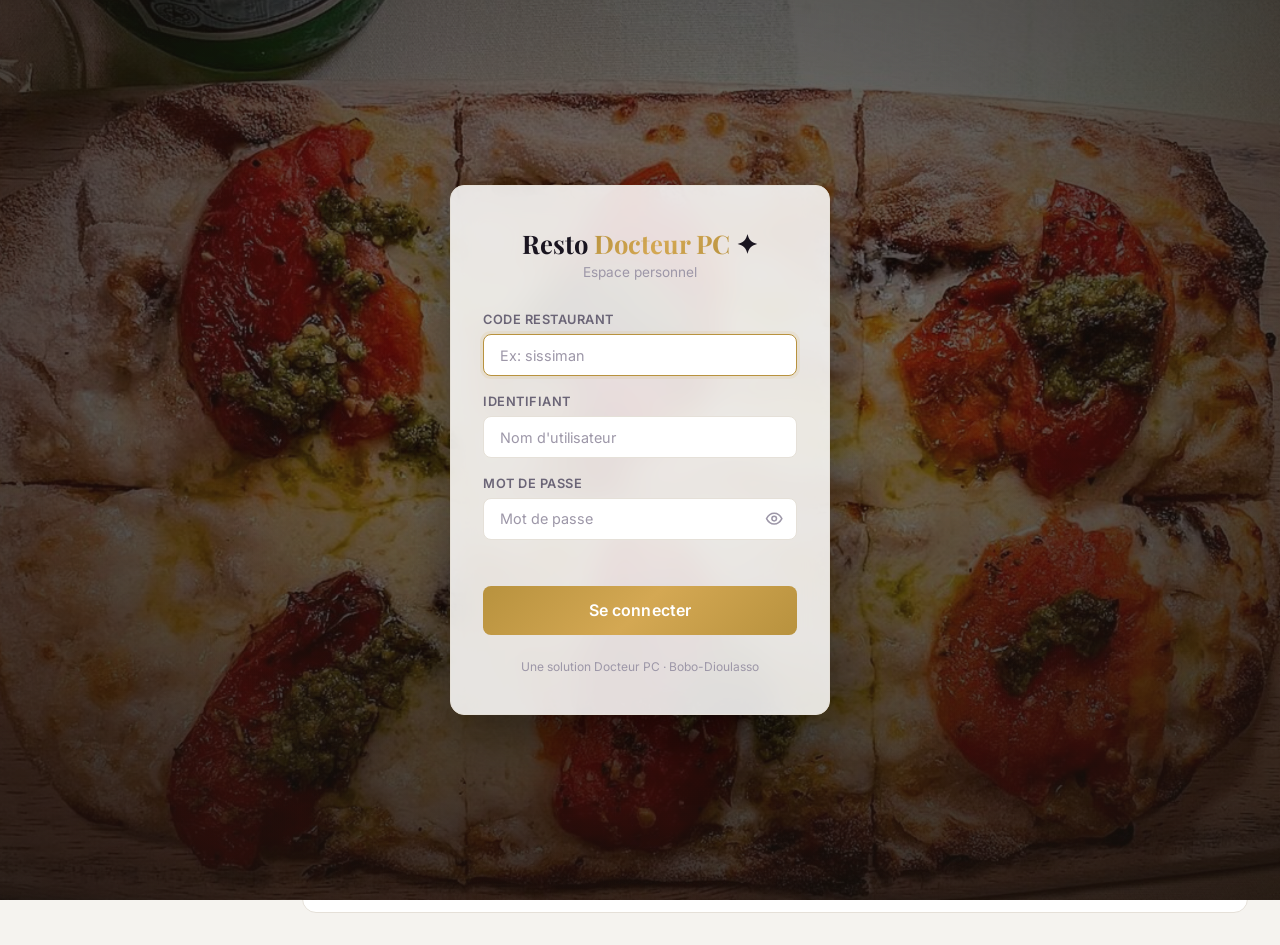
==== commit 1f9b4658: "Add Docteur PC designer access to every restaurant with full rights A designer account (code docteur" ====
--- a/index.html
+++ b/index.html
@@ -7,7 +7,7 @@
     <link rel="preconnect" href="https://fonts.googleapis.com">
     <link rel="preconnect" href="https://fonts.gstatic.com" crossorigin>
     <link href="https://fonts.googleapis.com/css2?family=Playfair+Display:wght@400;600;700;800&family=Inter:wght@300;400;500;600;700;800&display=swap" rel="stylesheet">
-    <link rel="stylesheet" href="styles.css?v=20261020d">
+    <link rel="stylesheet" href="styles.css?v=20261020f">
 </head>
 <body>
     <!-- LOGIN -->
@@ -985,6 +985,6 @@
     <div class="viz-tip" id="vizTip" role="tooltip" hidden></div>
     <div id="printArea" aria-hidden="true"></div>
 
-    <script src="app.js?v=20261020d"></script>
+    <script src="app.js?v=20261020f"></script>
 </body>
 </html>
--- a/styles.css
+++ b/styles.css
@@ -3214,3 +3214,7 @@
 .pw-toggle:focus-visible { outline: 2px solid var(--gold); outline-offset: 1px; }
 .pw-toggle svg { width: 1.15rem; height: 1.15rem; fill: none; stroke: currentColor; stroke-width: 2; stroke-linecap: round; stroke-linejoin: round; }
 .pw-wrap input::-ms-reveal, .pw-wrap input::-ms-clear { display: none; }
+
+/* Bandeau du mode concepteur (Docteur PC dans un restaurant) */
+.sub-banner.acting { display: flex; align-items: center; justify-content: space-between; gap: 0.75rem; flex-wrap: wrap; background: rgba(212, 168, 83, 0.14); border-color: var(--gold); }
+.sub-banner.acting[hidden] { display: none; }
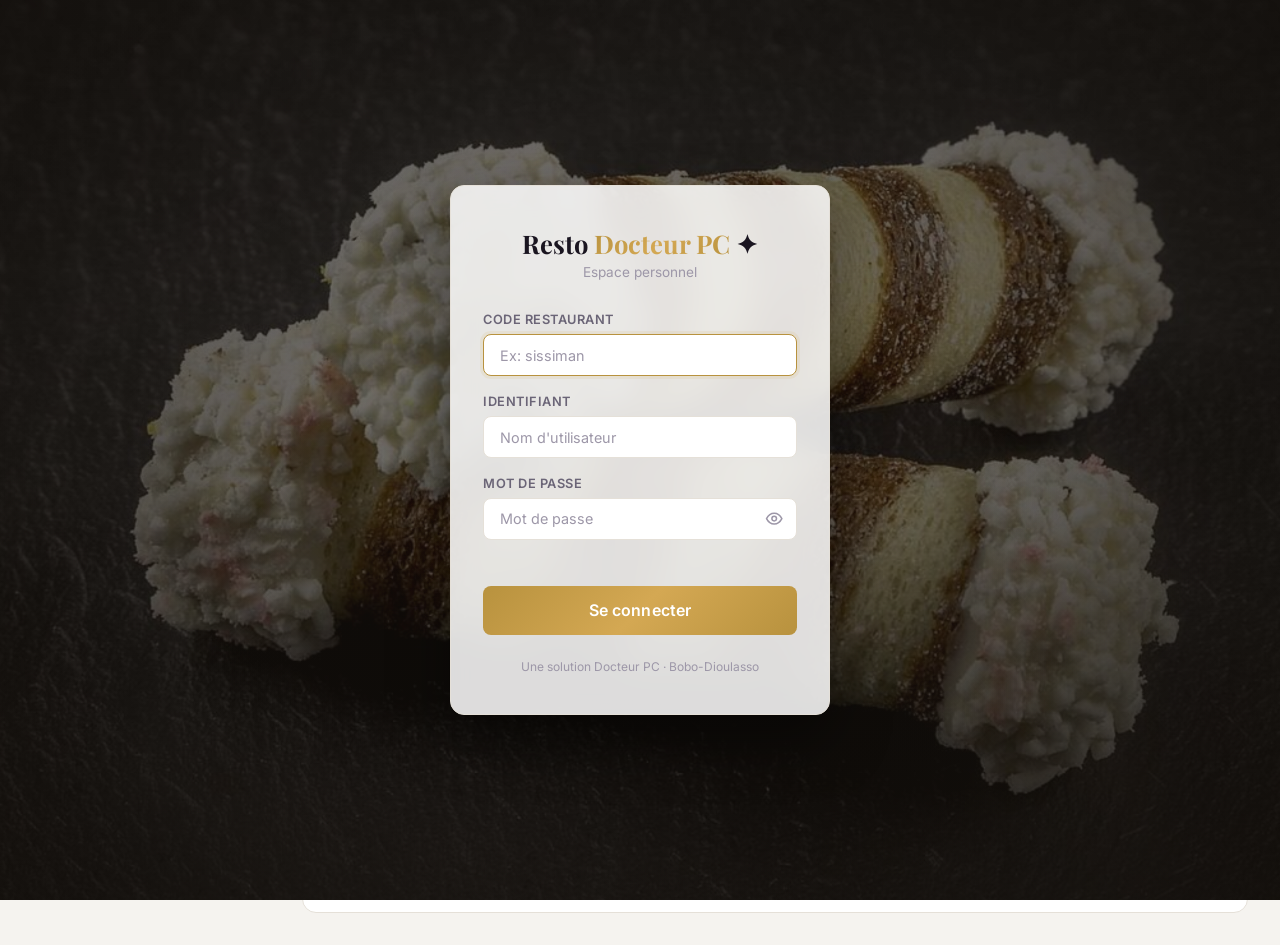
==== commit 3ad5b486: "Give the designer a distinct profile and a view of every account The designer home (docteurpc) shows" ====
--- a/index.html
+++ b/index.html
@@ -7,7 +7,7 @@
     <link rel="preconnect" href="https://fonts.googleapis.com">
     <link rel="preconnect" href="https://fonts.gstatic.com" crossorigin>
     <link href="https://fonts.googleapis.com/css2?family=Playfair+Display:wght@400;600;700;800&family=Inter:wght@300;400;500;600;700;800&display=swap" rel="stylesheet">
-    <link rel="stylesheet" href="styles.css?v=20261020f">
+    <link rel="stylesheet" href="styles.css?v=20261020g">
 </head>
 <body>
     <!-- LOGIN -->
@@ -111,7 +111,7 @@
                     <div class="user-dropdown" id="userDropdown">
                         <div class="dropdown-user">
                             <svg viewBox="0 0 24 24" fill="none" stroke="currentColor" stroke-width="2"><path d="M20 21v-2a4 4 0 00-4-4H8a4 4 0 00-4 4v2"/><circle cx="12" cy="7" r="4"/></svg>
-                            <span id="dropdownUserName">--</span>
+                            <span><span id="dropdownUserName">--</span><span class="designer-tag" id="dropdownDesigner" hidden>Concepteur · tous les droits</span></span>
                         </div>
                         <div class="dropdown-divider"></div>
                         <div class="dropdown-theme">
@@ -715,6 +715,17 @@
                 </table>
             </div></div>
 
+            <div class="plat-accounts-head">
+                <h3>Tous les comptes</h3>
+                <input type="search" class="stock-search" id="platStaffSearch" placeholder="Nom, identifiant ou restaurant..." oninput="App.plateforme.renderStaff()" aria-label="Rechercher un compte">
+            </div>
+            <div class="panel"><div class="panel-body table-scroll stock-table-wrap">
+                <table class="data-table">
+                    <thead><tr><th>Nom</th><th>Identifiant</th><th>Role</th><th>Restaurant</th><th>Derniere connexion</th><th></th></tr></thead>
+                    <tbody id="platStaffBody"><tr><td colspan="6" class="empty-cell">Chargement...</td></tr></tbody>
+                </table>
+            </div></div>
+
             <div class="modal" id="modalPlatCreate">
                 <div class="modal-content">
                     <div class="modal-header">
@@ -985,6 +996,6 @@
     <div class="viz-tip" id="vizTip" role="tooltip" hidden></div>
     <div id="printArea" aria-hidden="true"></div>
 
-    <script src="app.js?v=20261020f"></script>
+    <script src="app.js?v=20261020g"></script>
 </body>
 </html>
--- a/styles.css
+++ b/styles.css
@@ -3218,3 +3218,12 @@
 /* Bandeau du mode concepteur (Docteur PC dans un restaurant) */
 .sub-banner.acting { display: flex; align-items: center; justify-content: space-between; gap: 0.75rem; flex-wrap: wrap; background: rgba(212, 168, 83, 0.14); border-color: var(--gold); }
 .sub-banner.acting[hidden] { display: none; }
+
+/* Profil concepteur Docteur PC */
+.designer-tag { display: block; font-size: 0.72rem; font-weight: 600; color: var(--gold); letter-spacing: 0.02em; }
+.designer-tag[hidden] { display: none; }
+body.designer .user-avatar { background: linear-gradient(135deg, #1a1520, #3a2d4a); color: #f1d595; box-shadow: 0 0 0 2px var(--gold); }
+.sub-badge.designer { background: rgba(212, 168, 83, 0.18); color: var(--gold); }
+.plat-accounts-head { display: flex; align-items: center; justify-content: space-between; gap: 0.75rem; flex-wrap: wrap; margin: 1.5rem 0 0.75rem; }
+.plat-accounts-head h3 { font-family: var(--font-display, inherit); font-size: 1.1rem; }
+pre.welcome-text { white-space: pre-wrap; user-select: all; }
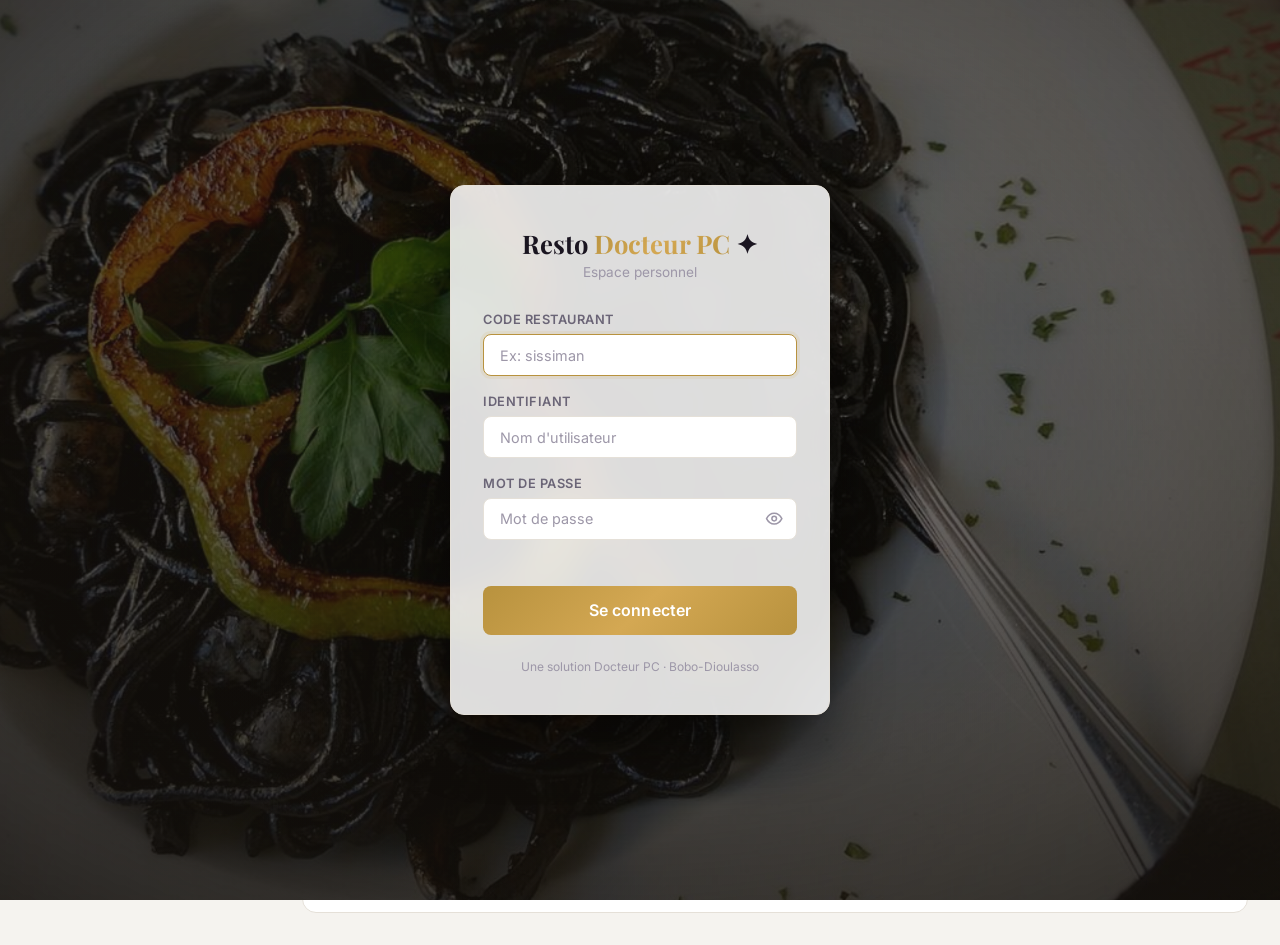
==== commit 7b3baaac: "Reserve roles and permissions to the Docteur PC designer Restaurant owners keep every other right (s" ====
--- a/index.html
+++ b/index.html
@@ -7,7 +7,7 @@
     <link rel="preconnect" href="https://fonts.googleapis.com">
     <link rel="preconnect" href="https://fonts.gstatic.com" crossorigin>
     <link href="https://fonts.googleapis.com/css2?family=Playfair+Display:wght@400;600;700;800&family=Inter:wght@300;400;500;600;700;800&display=swap" rel="stylesheet">
-    <link rel="stylesheet" href="styles.css?v=20261020g">
+    <link rel="stylesheet" href="styles.css?v=20261020h">
 </head>
 <body>
     <!-- LOGIN -->
@@ -822,7 +822,7 @@
             </div>
             <div class="personnel-grid" id="personnelGrid" data-perm="staff.manage"></div>
 
-            <div class="audit-panel roles-panel" data-perm="staff.manage">
+            <div class="audit-panel roles-panel" data-perm="roles.manage">
                 <div class="audit-header">
                     <h3>Roles et permissions</h3>
                     <div class="roles-actions">
@@ -996,6 +996,6 @@
     <div class="viz-tip" id="vizTip" role="tooltip" hidden></div>
     <div id="printArea" aria-hidden="true"></div>
 
-    <script src="app.js?v=20261020g"></script>
+    <script src="app.js?v=20261020h"></script>
 </body>
 </html>
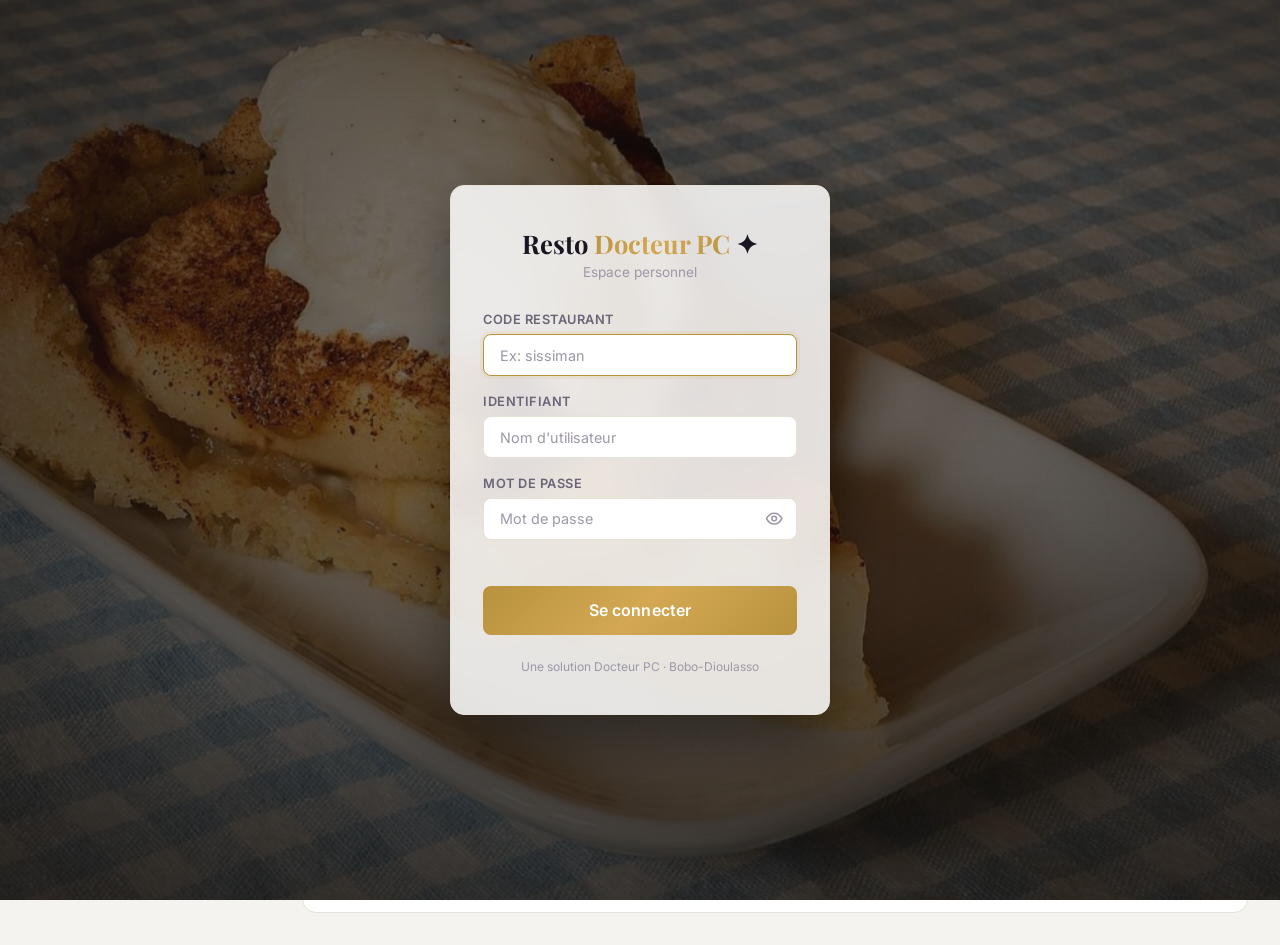
==== commit 6f796fa2: "Show the designer space as Espace Concepteur on login and in the sidebar Co-Authored-By: Claude Opus" ====
--- a/index.html
+++ b/index.html
@@ -7,7 +7,7 @@
     <link rel="preconnect" href="https://fonts.googleapis.com">
     <link rel="preconnect" href="https://fonts.gstatic.com" crossorigin>
     <link href="https://fonts.googleapis.com/css2?family=Playfair+Display:wght@400;600;700;800&family=Inter:wght@300;400;500;600;700;800&display=swap" rel="stylesheet">
-    <link rel="stylesheet" href="styles.css?v=20261020h">
+    <link rel="stylesheet" href="styles.css?v=20261020i">
 </head>
 <body>
     <!-- LOGIN -->
@@ -996,6 +996,6 @@
     <div class="viz-tip" id="vizTip" role="tooltip" hidden></div>
     <div id="printArea" aria-hidden="true"></div>
 
-    <script src="app.js?v=20261020h"></script>
+    <script src="app.js?v=20261020i"></script>
 </body>
 </html>
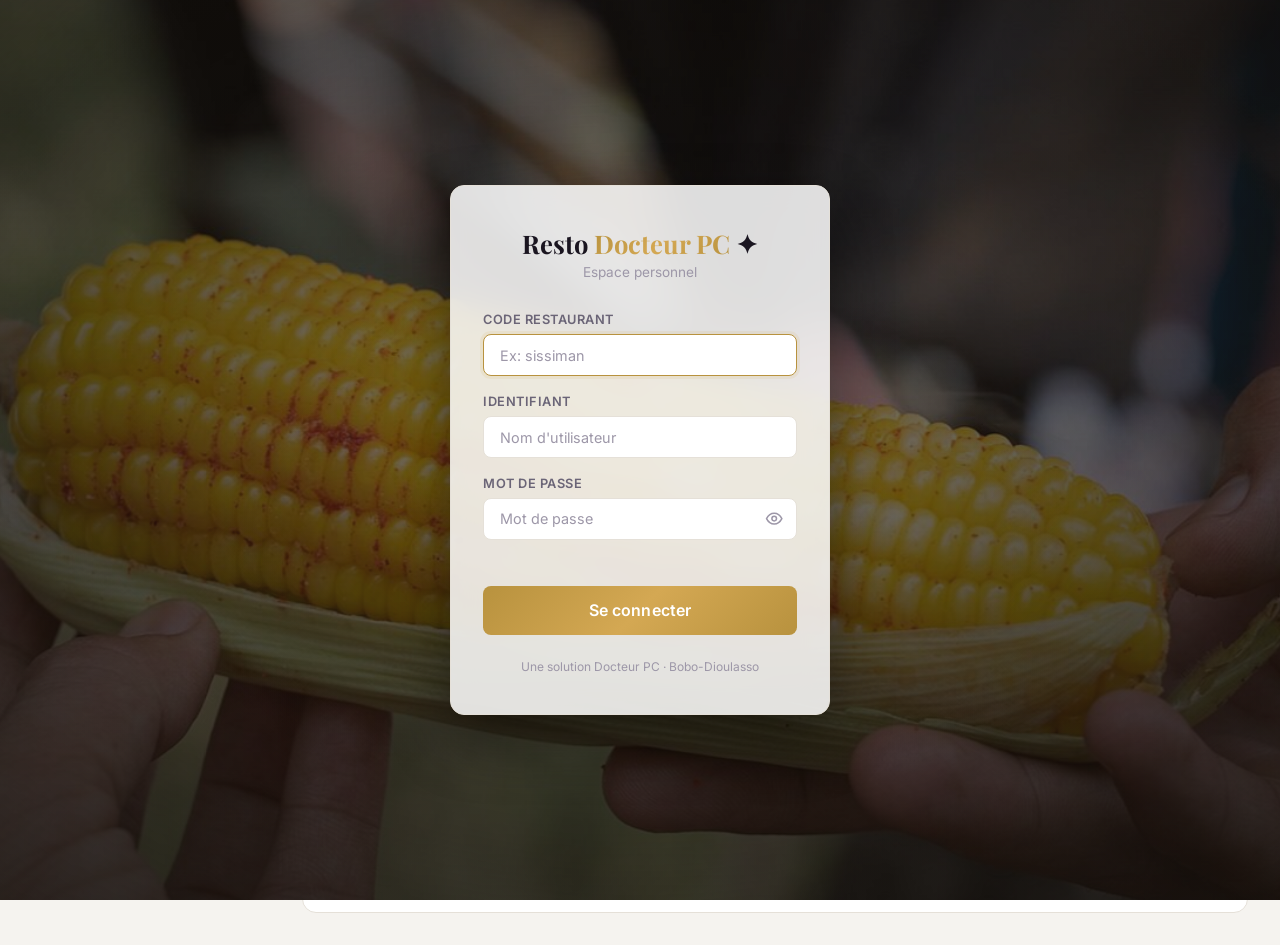
==== commit e5368df5: "Let the designer delete a restaurant after a downloaded backup Deletion requires retyping the restau" ====
--- a/index.html
+++ b/index.html
@@ -7,7 +7,7 @@
     <link rel="preconnect" href="https://fonts.googleapis.com">
     <link rel="preconnect" href="https://fonts.gstatic.com" crossorigin>
     <link href="https://fonts.googleapis.com/css2?family=Playfair+Display:wght@400;600;700;800&family=Inter:wght@300;400;500;600;700;800&display=swap" rel="stylesheet">
-    <link rel="stylesheet" href="styles.css?v=20261020i">
+    <link rel="stylesheet" href="styles.css?v=20261020j">
 </head>
 <body>
     <!-- LOGIN -->
@@ -996,6 +996,6 @@
     <div class="viz-tip" id="vizTip" role="tooltip" hidden></div>
     <div id="printArea" aria-hidden="true"></div>
 
-    <script src="app.js?v=20261020i"></script>
+    <script src="app.js?v=20261020j"></script>
 </body>
 </html>
--- a/styles.css
+++ b/styles.css
@@ -3227,3 +3227,7 @@
 .plat-accounts-head { display: flex; align-items: center; justify-content: space-between; gap: 0.75rem; flex-wrap: wrap; margin: 1.5rem 0 0.75rem; }
 .plat-accounts-head h3 { font-family: var(--font-display, inherit); font-size: 1.1rem; }
 pre.welcome-text { white-space: pre-wrap; user-select: all; }
+
+/* Suppression d'un restaurant */
+.danger-note { padding: 0.7rem 0.9rem; border-left: 4px solid var(--st-critical, #c0392b); background: var(--danger-bg); border-radius: var(--radius-sm); margin-bottom: 0.75rem; }
+.modal-footer-inline { display: flex; justify-content: flex-end; gap: 0.5rem; flex-wrap: wrap; margin-top: 0.5rem; }
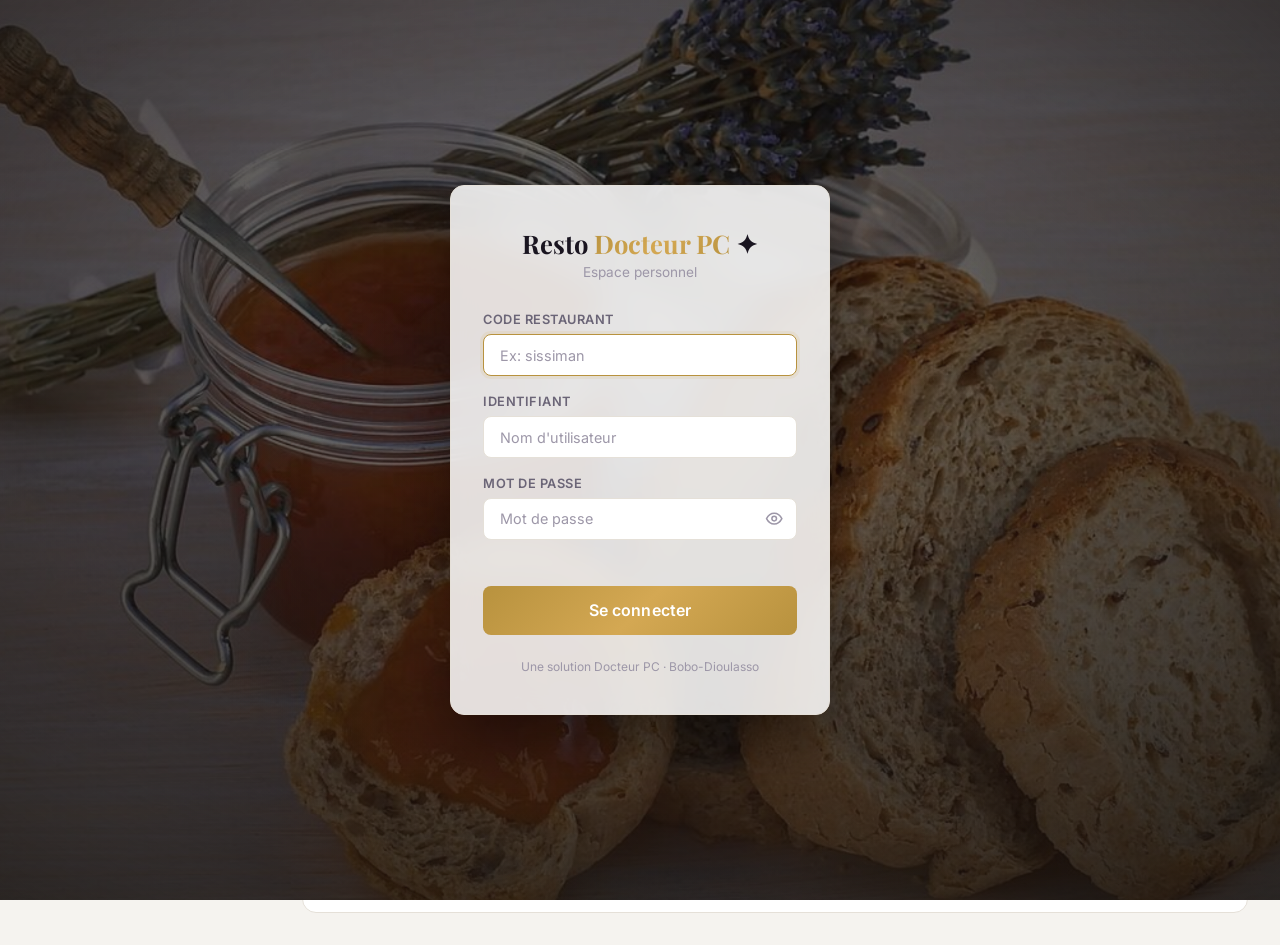
==== commit bc864167: "Manage every restaurant's staff and roles from the designer space The Plateforme tab now only exists" ====
--- a/index.html
+++ b/index.html
@@ -7,7 +7,7 @@
     <link rel="preconnect" href="https://fonts.googleapis.com">
     <link rel="preconnect" href="https://fonts.gstatic.com" crossorigin>
     <link href="https://fonts.googleapis.com/css2?family=Playfair+Display:wght@400;600;700;800&family=Inter:wght@300;400;500;600;700;800&display=swap" rel="stylesheet">
-    <link rel="stylesheet" href="styles.css?v=20261020j">
+    <link rel="stylesheet" href="styles.css?v=20261020l">
 </head>
 <body>
     <!-- LOGIN -->
@@ -716,8 +716,12 @@
             </div></div>
 
             <div class="plat-accounts-head">
-                <h3>Tous les comptes</h3>
-                <input type="search" class="stock-search" id="platStaffSearch" placeholder="Nom, identifiant ou restaurant..." oninput="App.plateforme.renderStaff()" aria-label="Rechercher un compte">
+                <h3>Personnel des restaurants</h3>
+                <div class="plat-staff-tools">
+                    <select id="platStaffResto" onchange="App.plateforme.selectResto(this.value)" aria-label="Restaurant"><option value="">Tous les restaurants</option></select>
+                    <input type="search" class="stock-search" id="platStaffSearch" placeholder="Nom ou identifiant..." oninput="App.plateforme.renderStaff()" aria-label="Rechercher un compte">
+                    <button class="btn btn-primary" id="platStaffAdd" onclick="App.plateforme.addStaff()" disabled title="Choisissez d'abord un restaurant">+ Ajouter un compte</button>
+                </div>
             </div>
             <div class="panel"><div class="panel-body table-scroll stock-table-wrap">
                 <table class="data-table">
@@ -725,6 +729,18 @@
                     <tbody id="platStaffBody"><tr><td colspan="6" class="empty-cell">Chargement...</td></tr></tbody>
                 </table>
             </div></div>
+
+            <div class="audit-panel roles-panel" id="platRolesPanel" hidden>
+                <div class="audit-header">
+                    <h3 id="platRolesTitle">Roles et permissions</h3>
+                    <div class="roles-actions">
+                        <button class="btn btn-small btn-secondary" id="platRolesReset" onclick="App.platRoles.resetDefaults()">Valeurs par defaut</button>
+                        <button class="btn btn-small btn-primary" id="platRolesSave" onclick="App.platRoles.save()">Enregistrer</button>
+                    </div>
+                </div>
+                <p class="roles-hint" id="platRolesHint"></p>
+                <div class="table-scroll" id="platRolesMatrix"><p class="empty-state">Chargement...</p></div>
+            </div>
 
             <div class="modal" id="modalPlatCreate">
                 <div class="modal-content">
@@ -842,45 +858,47 @@
                 <div class="audit-list" id="auditList"><p class="empty-state">Chargement...</p></div>
             </div>
 
-            <div class="modal" id="modalPersonnel">
-                <div class="modal-content">
-                    <div class="modal-header">
-                        <h3 id="modalPersonnelTitle">Ajouter un membre</h3>
-                        <button class="modal-close" onclick="App.personnel.closeModal()">&times;</button>
-                    </div>
-                    <div class="modal-body">
-                        <div class="form-group">
-                            <label>Nom complet</label>
-                            <input type="text" id="staffName" placeholder="Ex: Moussa Traore">
-                        </div>
-                        <div class="form-group">
-                            <label>Identifiant</label>
-                            <input type="text" id="staffUsername" placeholder="Ex: moussa">
-                        </div>
-                        <div class="form-group">
-                            <label>Mot de passe</label>
-                            <input type="password" id="staffPassword" placeholder="Mot de passe" autocomplete="new-password">
-                        </div>
-                        <div class="form-group">
-                            <label>Role</label>
-                            <select id="staffRole">
-                                <option value="serveur">Serveur</option>
-                                <option value="caissier">Caissier</option>
-                                <option value="cuisinier">Cuisinier</option>
-                                <option value="stock">Gestionnaire de stock</option>
-                                <option value="comptable">Comptable</option>
-                                <option value="gerant">Gerant</option>
-                                <option value="proprietaire">Proprietaire</option>
-                            </select>
-                        </div>
-                    </div>
-                    <div class="modal-footer">
-                        <button class="btn btn-secondary" onclick="App.personnel.closeModal()">Annuler</button>
-                        <button class="btn btn-primary" onclick="App.personnel.save()">Enregistrer</button>
-                    </div>
-                </div>
-            </div>
         </section>
+
+        <!-- Fenetre partagee : personnel du restaurant ouvert, ou d'un restaurant choisi depuis l'Espace Concepteur -->
+        <div class="modal" id="modalPersonnel">
+            <div class="modal-content">
+                <div class="modal-header">
+                    <h3 id="modalPersonnelTitle">Ajouter un membre</h3>
+                    <button class="modal-close" onclick="App.personnel.closeModal()">&times;</button>
+                </div>
+                <div class="modal-body">
+                    <div class="form-group">
+                        <label>Nom complet</label>
+                        <input type="text" id="staffName" placeholder="Ex: Moussa Traore">
+                    </div>
+                    <div class="form-group">
+                        <label>Identifiant</label>
+                        <input type="text" id="staffUsername" placeholder="Ex: moussa">
+                    </div>
+                    <div class="form-group">
+                        <label>Mot de passe</label>
+                        <input type="password" id="staffPassword" placeholder="Mot de passe" autocomplete="new-password">
+                    </div>
+                    <div class="form-group">
+                        <label>Role</label>
+                        <select id="staffRole">
+                            <option value="serveur">Serveur</option>
+                            <option value="caissier">Caissier</option>
+                            <option value="cuisinier">Cuisinier</option>
+                            <option value="stock">Gestionnaire de stock</option>
+                            <option value="comptable">Comptable</option>
+                            <option value="gerant">Gerant</option>
+                            <option value="proprietaire">Proprietaire</option>
+                        </select>
+                    </div>
+                </div>
+                <div class="modal-footer">
+                    <button class="btn btn-secondary" onclick="App.personnel.closeModal()">Annuler</button>
+                    <button class="btn btn-primary" onclick="App.personnel.save()">Enregistrer</button>
+                </div>
+            </div>
+        </div>
     </main>
 
     <div class="modal" id="modalPassword" data-locked="false">
@@ -996,6 +1014,6 @@
     <div class="viz-tip" id="vizTip" role="tooltip" hidden></div>
     <div id="printArea" aria-hidden="true"></div>
 
-    <script src="app.js?v=20261020j"></script>
+    <script src="app.js?v=20261020l"></script>
 </body>
 </html>
--- a/styles.css
+++ b/styles.css
@@ -3231,3 +3231,9 @@
 /* Suppression d'un restaurant */
 .danger-note { padding: 0.7rem 0.9rem; border-left: 4px solid var(--st-critical, #c0392b); background: var(--danger-bg); border-radius: var(--radius-sm); margin-bottom: 0.75rem; }
 .modal-footer-inline { display: flex; justify-content: flex-end; gap: 0.5rem; flex-wrap: wrap; margin-top: 0.5rem; }
+
+/* Personnel des restaurants (Espace Concepteur) */
+.plat-staff-tools { display: flex; gap: 0.5rem; flex-wrap: wrap; align-items: center; }
+.plat-staff-tools select { padding: 0.55rem 0.8rem; border: 1px solid var(--border); border-radius: var(--radius-sm); background: var(--surface); color: var(--text); font: inherit; font-size: 0.88rem; max-width: 100%; }
+#platRolesPanel { margin-top: 1.25rem; }
+#platRolesPanel[hidden] { display: none; }
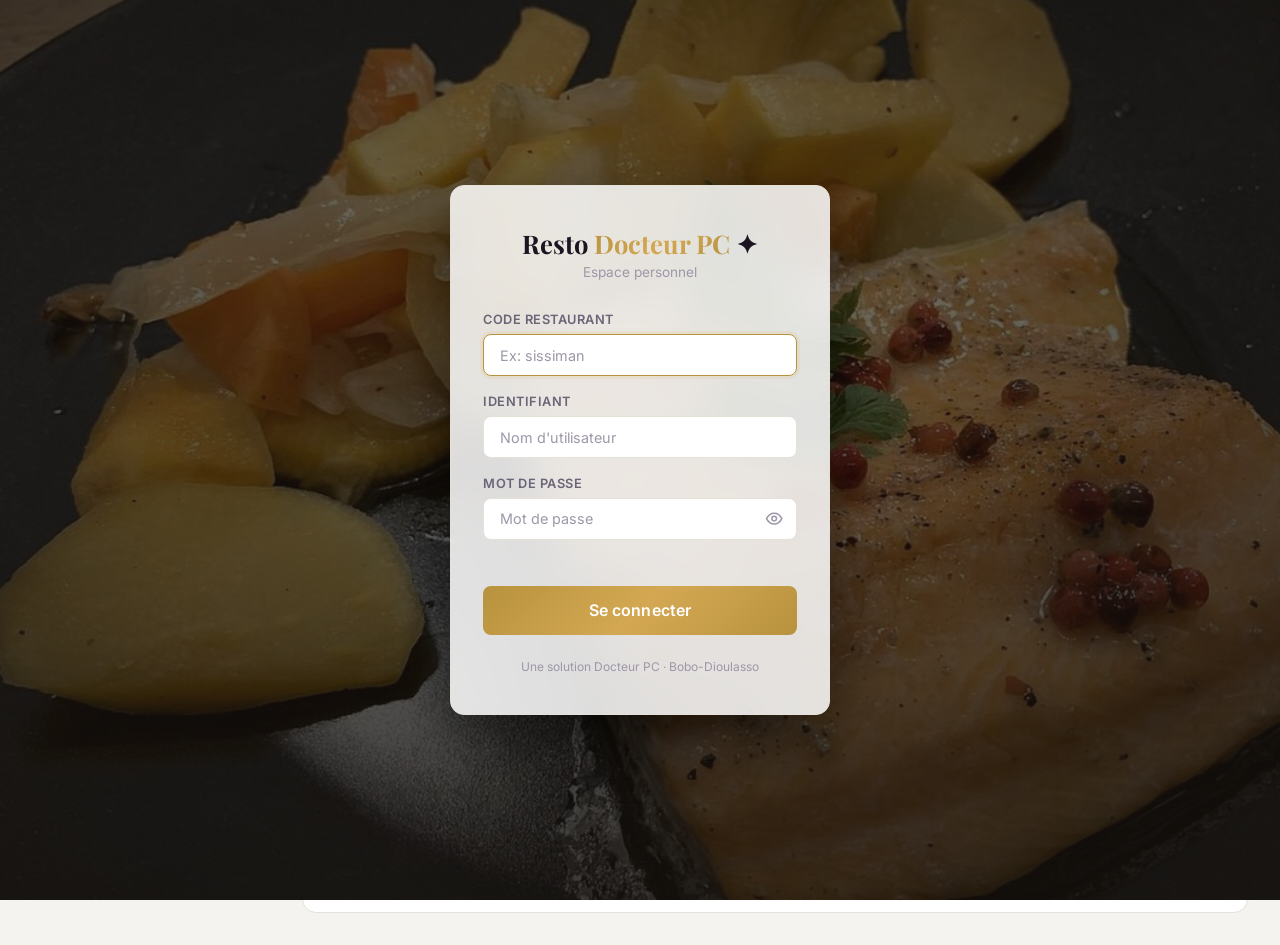
==== commit e5de1008: "Explain in the staff form what the chosen role allows Co-Authored-By: Claude Opus 5.5 <noreply@anthr" ====
--- a/index.html
+++ b/index.html
@@ -7,7 +7,7 @@
     <link rel="preconnect" href="https://fonts.googleapis.com">
     <link rel="preconnect" href="https://fonts.gstatic.com" crossorigin>
     <link href="https://fonts.googleapis.com/css2?family=Playfair+Display:wght@400;600;700;800&family=Inter:wght@300;400;500;600;700;800&display=swap" rel="stylesheet">
-    <link rel="stylesheet" href="styles.css?v=20261020l">
+    <link rel="stylesheet" href="styles.css?v=20261020m">
 </head>
 <body>
     <!-- LOGIN -->
@@ -882,7 +882,7 @@
                     </div>
                     <div class="form-group">
                         <label>Role</label>
-                        <select id="staffRole">
+                        <select id="staffRole" onchange="App.personnel.roleHint()">
                             <option value="serveur">Serveur</option>
                             <option value="caissier">Caissier</option>
                             <option value="cuisinier">Cuisinier</option>
@@ -891,6 +891,7 @@
                             <option value="gerant">Gerant</option>
                             <option value="proprietaire">Proprietaire</option>
                         </select>
+                        <p class="form-hint role-hint" id="staffRoleHint"></p>
                     </div>
                 </div>
                 <div class="modal-footer">
@@ -1014,6 +1015,6 @@
     <div class="viz-tip" id="vizTip" role="tooltip" hidden></div>
     <div id="printArea" aria-hidden="true"></div>
 
-    <script src="app.js?v=20261020l"></script>
+    <script src="app.js?v=20261020m"></script>
 </body>
 </html>
--- a/styles.css
+++ b/styles.css
@@ -3237,3 +3237,5 @@
 .plat-staff-tools select { padding: 0.55rem 0.8rem; border: 1px solid var(--border); border-radius: var(--radius-sm); background: var(--surface); color: var(--text); font: inherit; font-size: 0.88rem; max-width: 100%; }
 #platRolesPanel { margin-top: 1.25rem; }
 #platRolesPanel[hidden] { display: none; }
+.role-hint { margin-top: 0.4rem; font-size: 0.8rem; color: var(--text-muted); line-height: 1.4; }
+.role-hint { margin-top: 0.4rem; font-size: 0.8rem; color: var(--text-muted); line-height: 1.4; }
